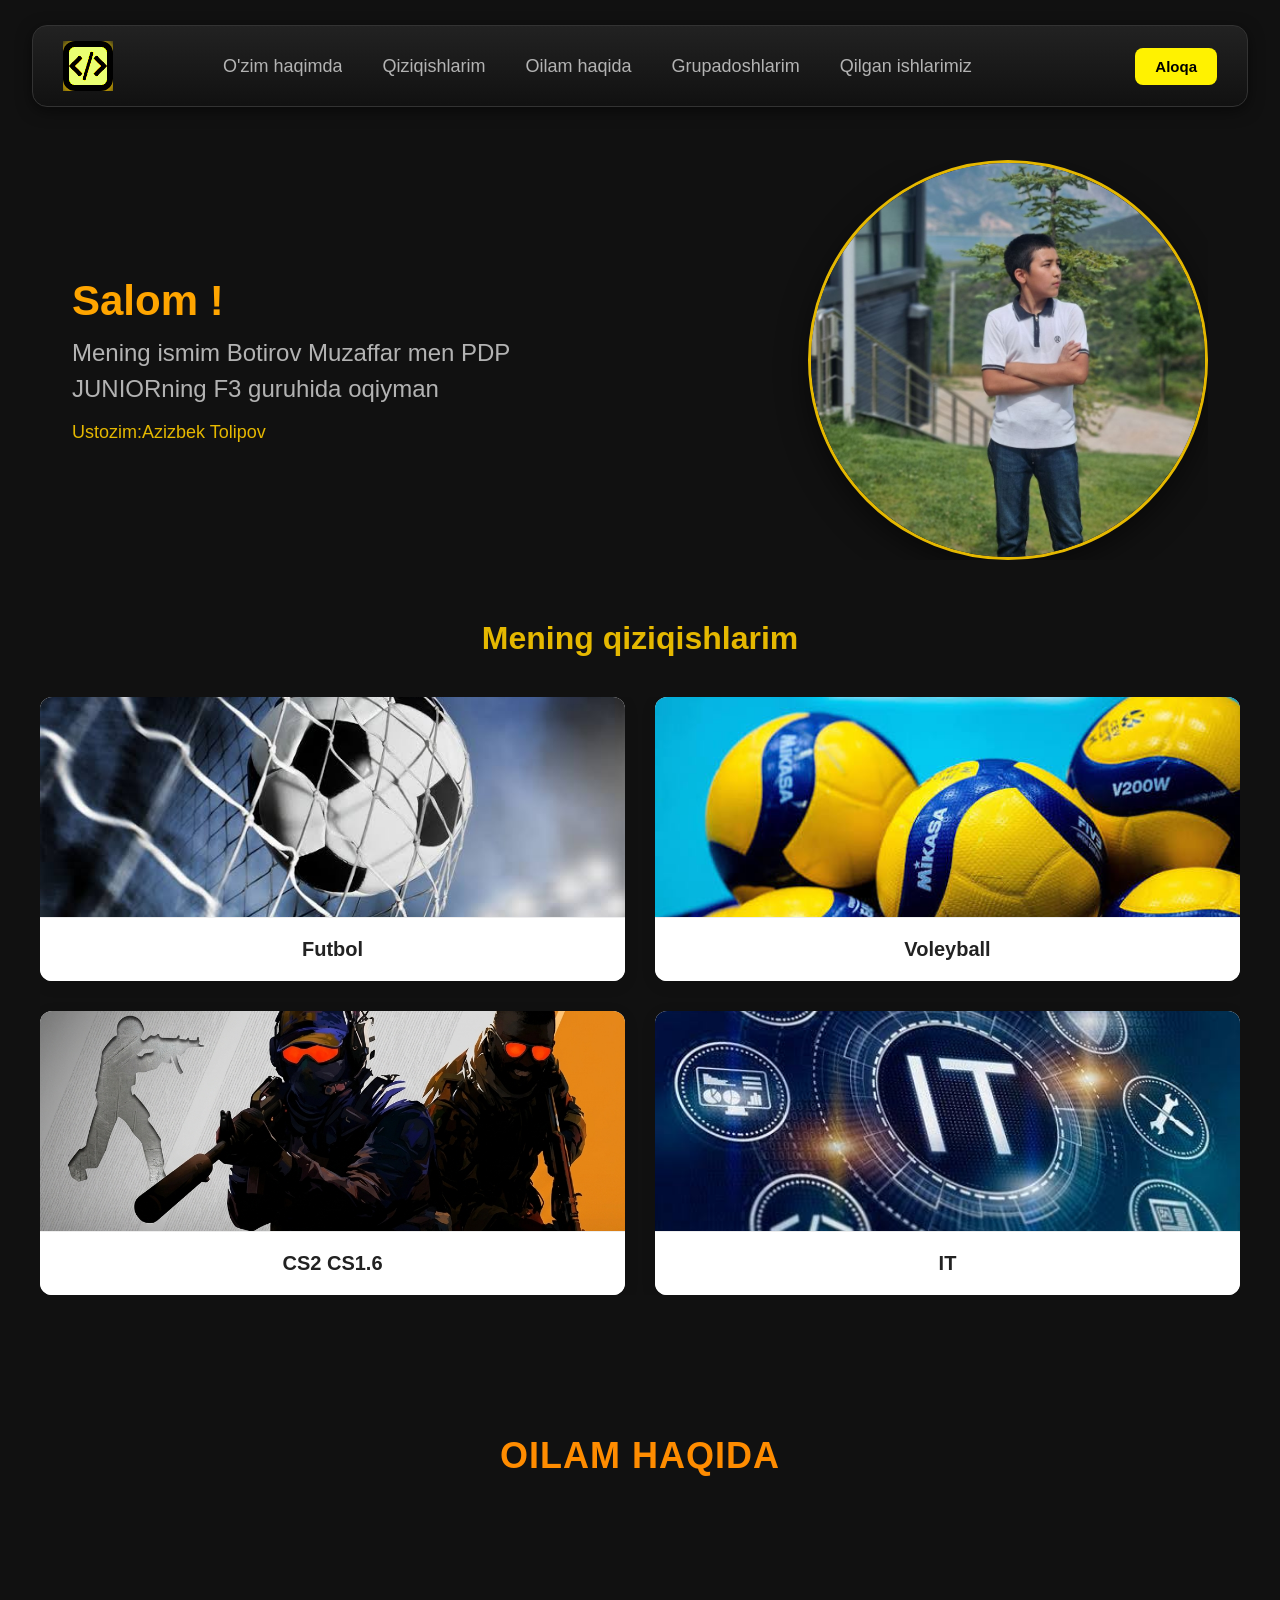
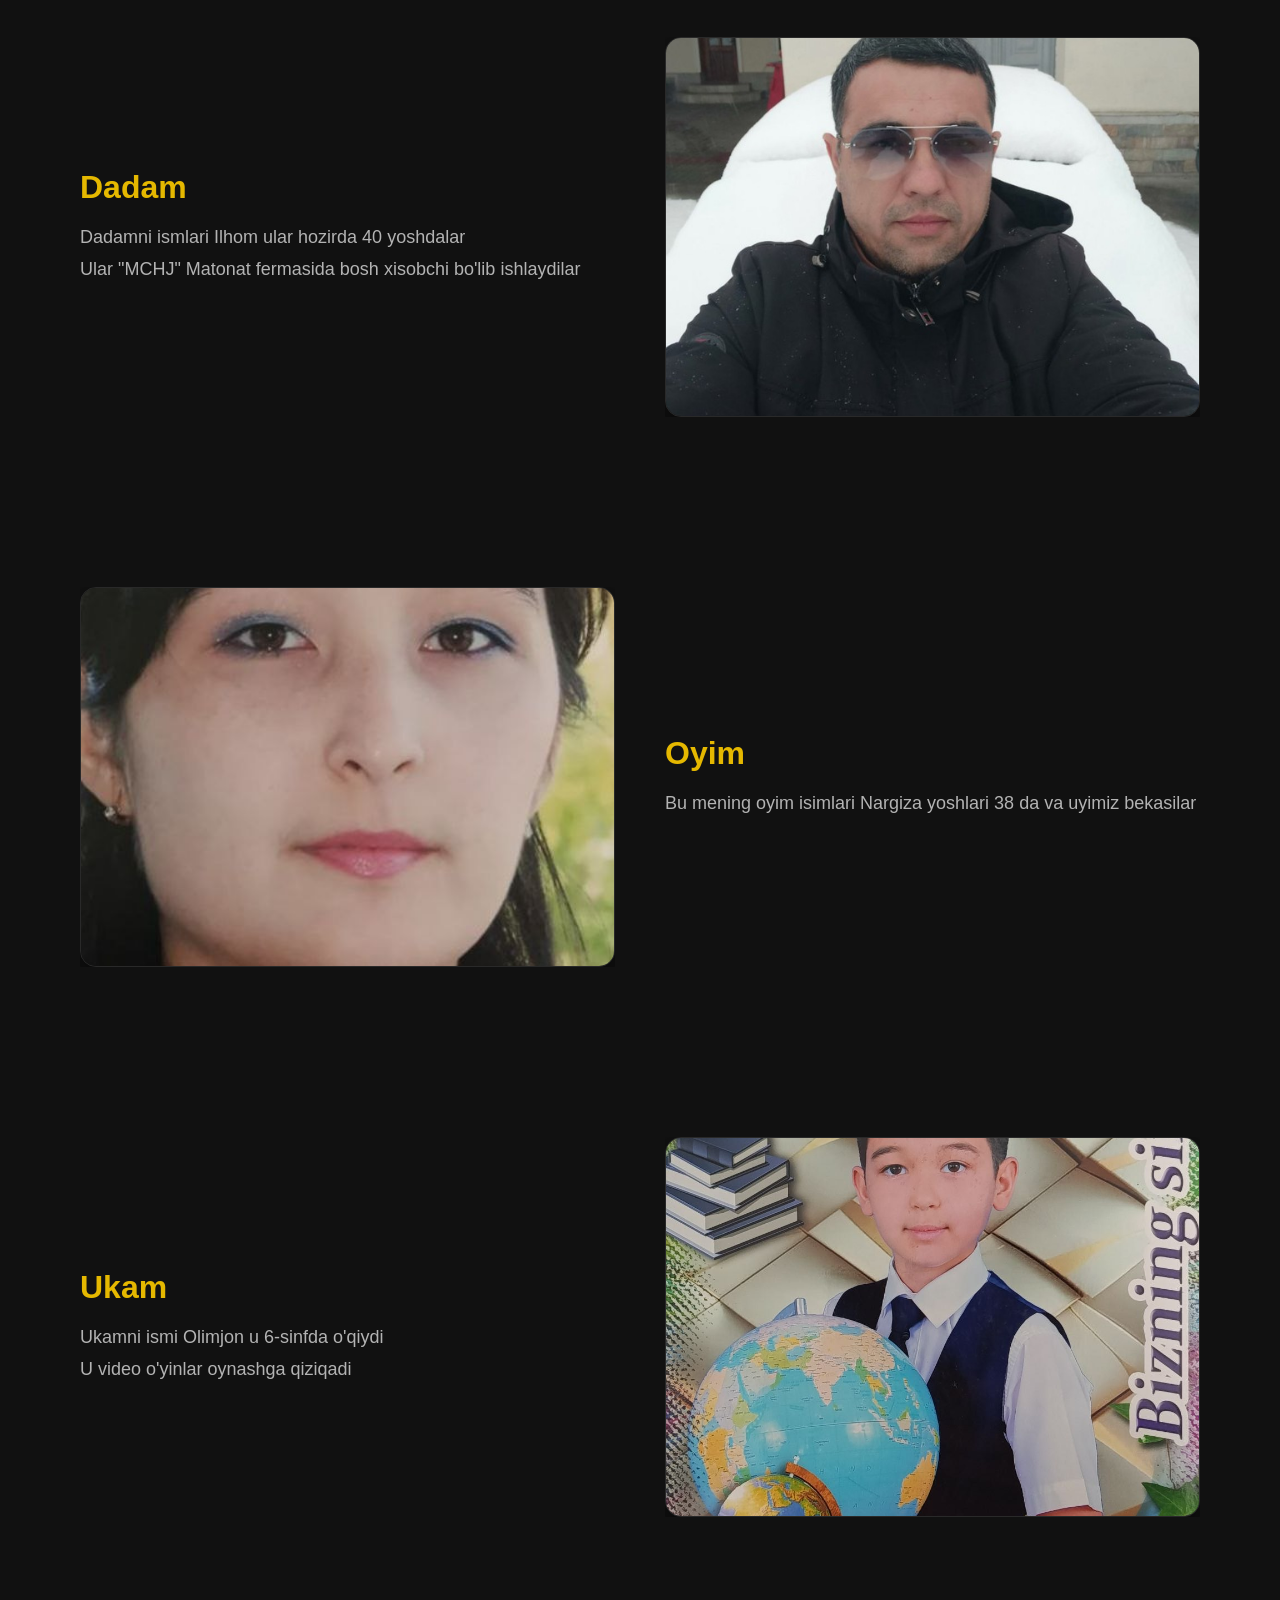
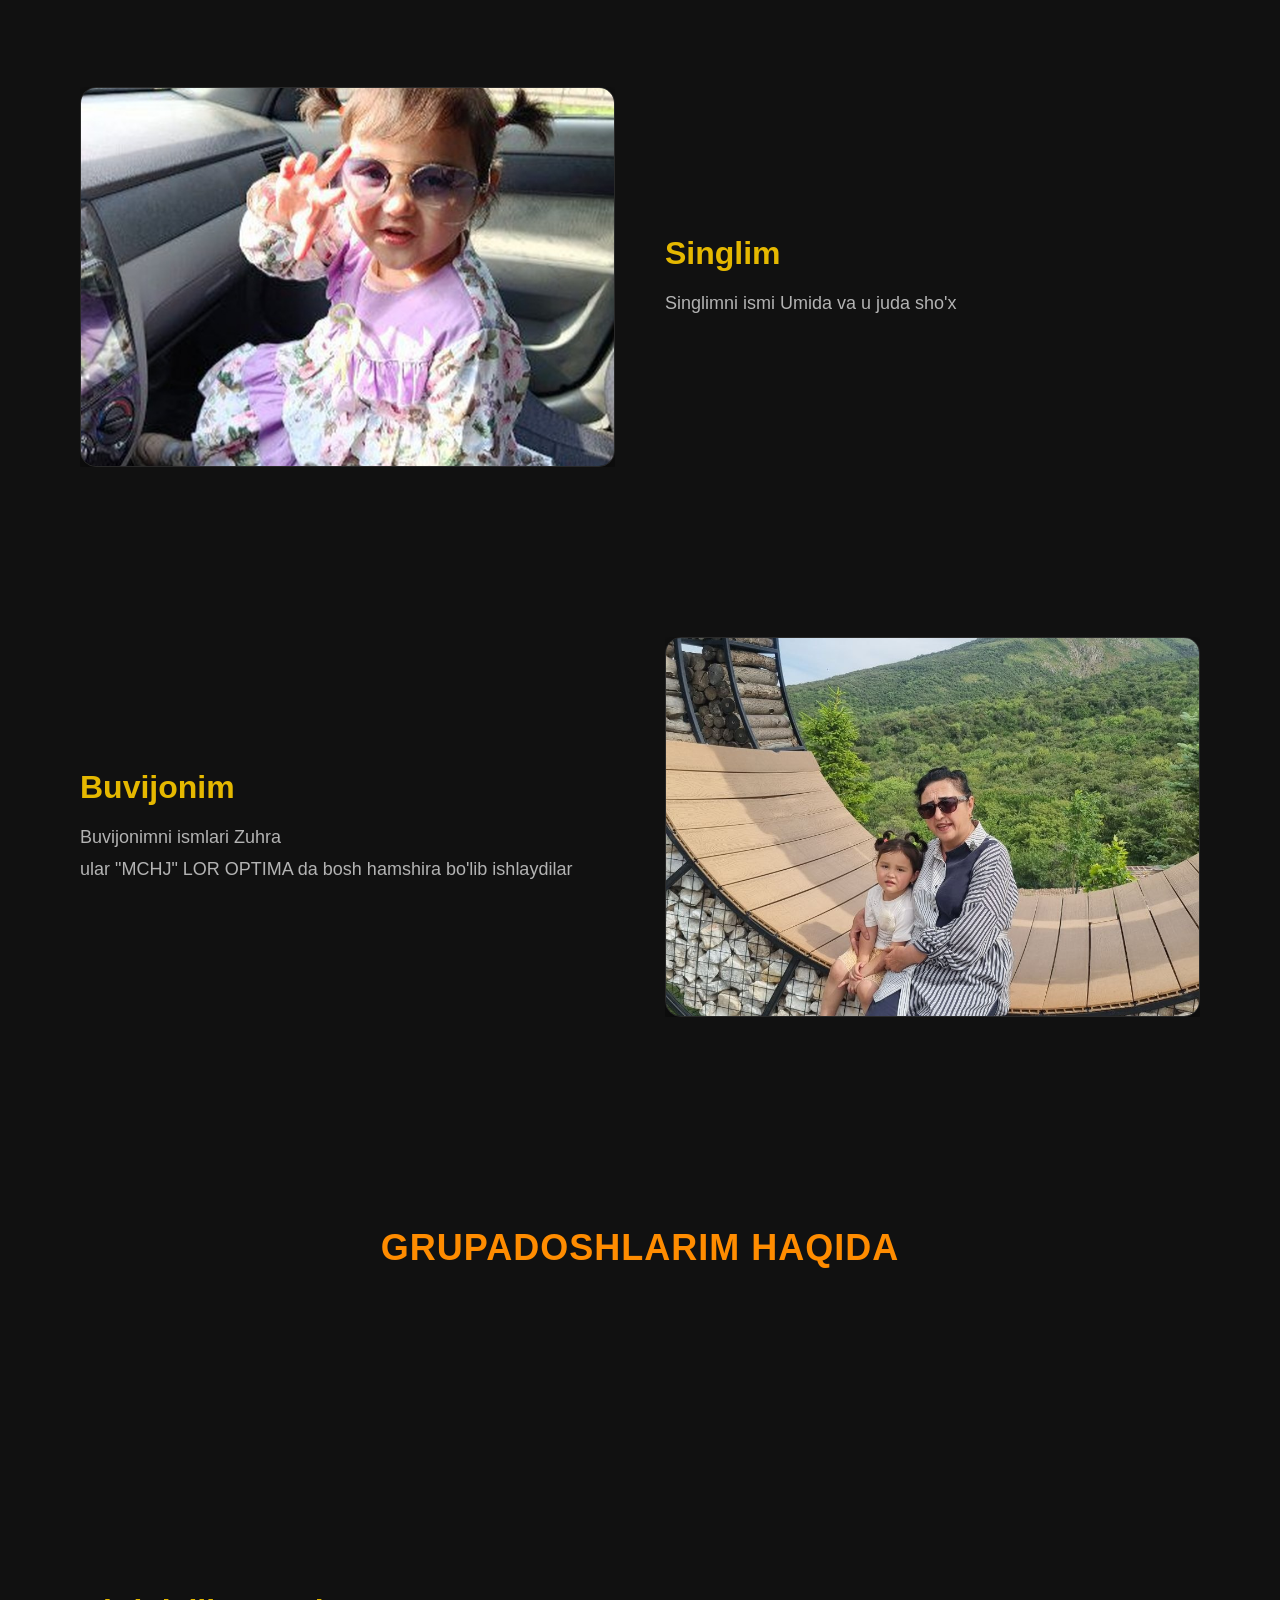
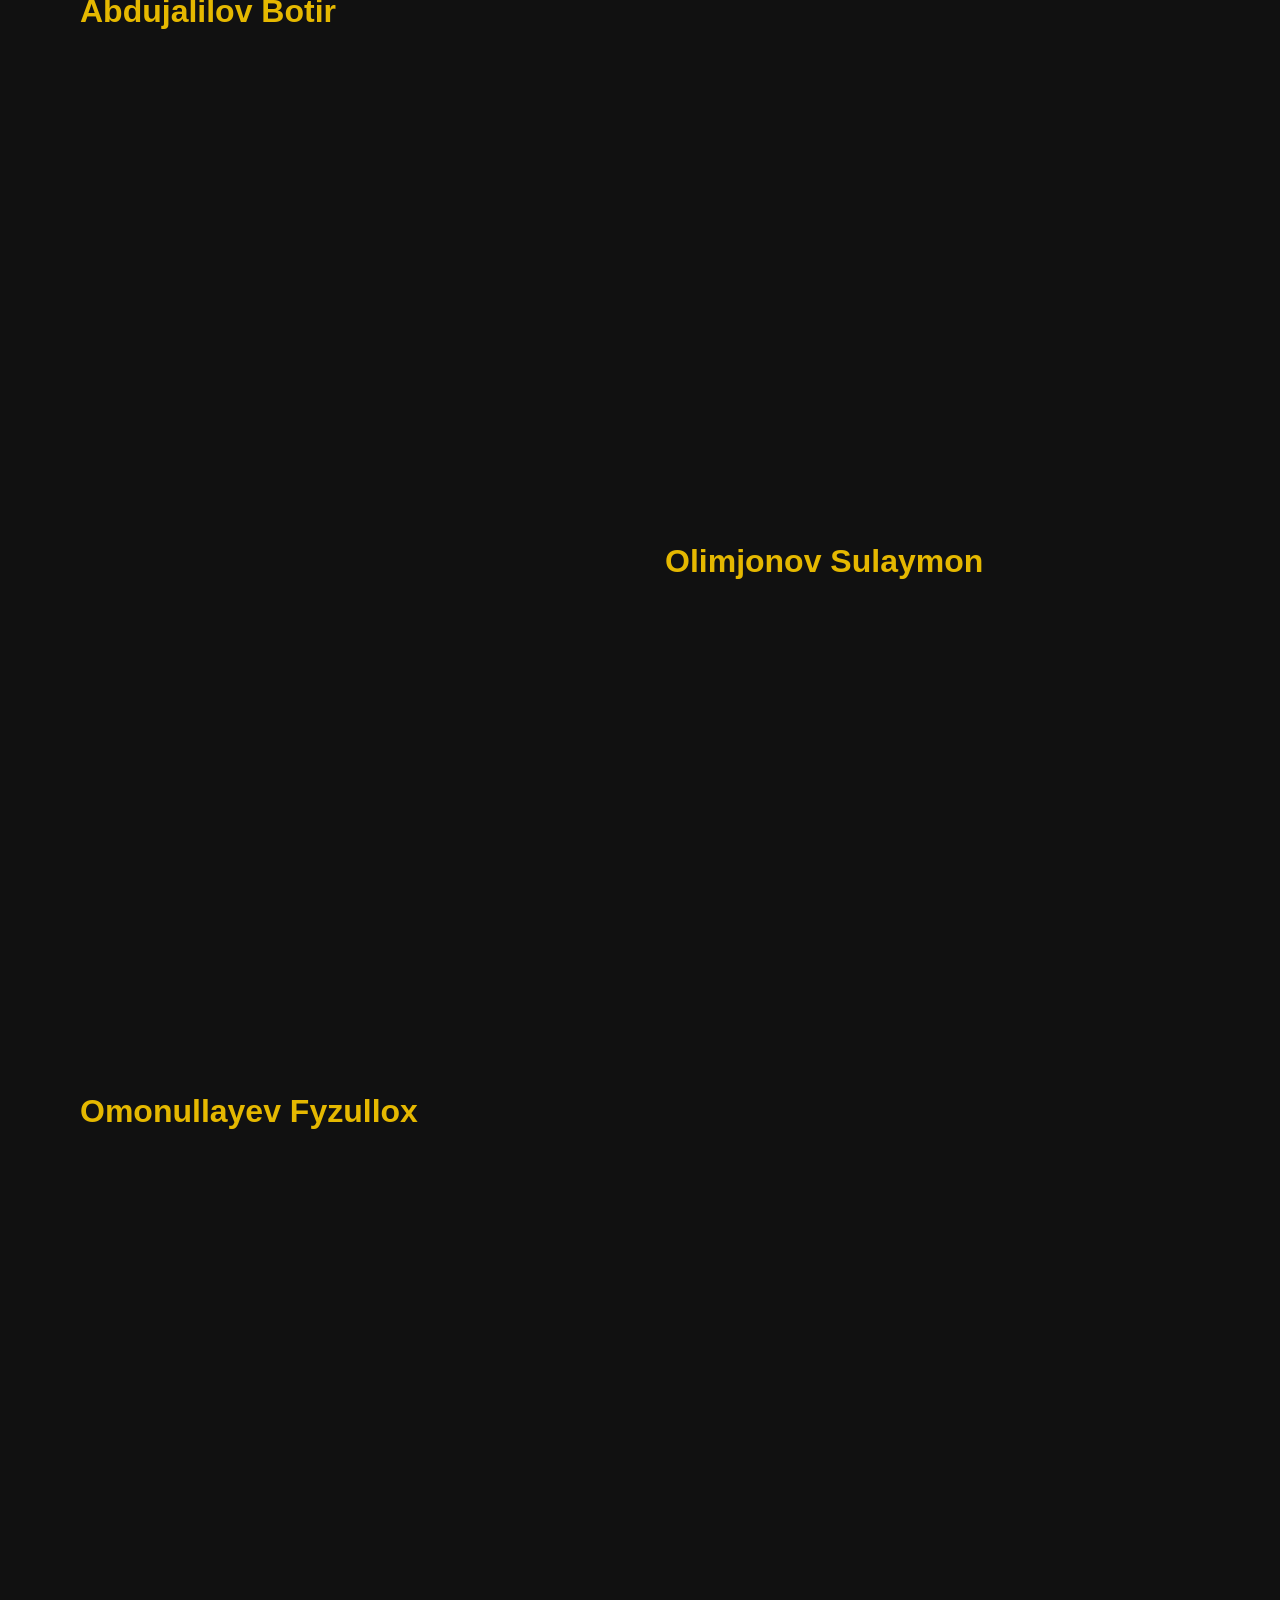
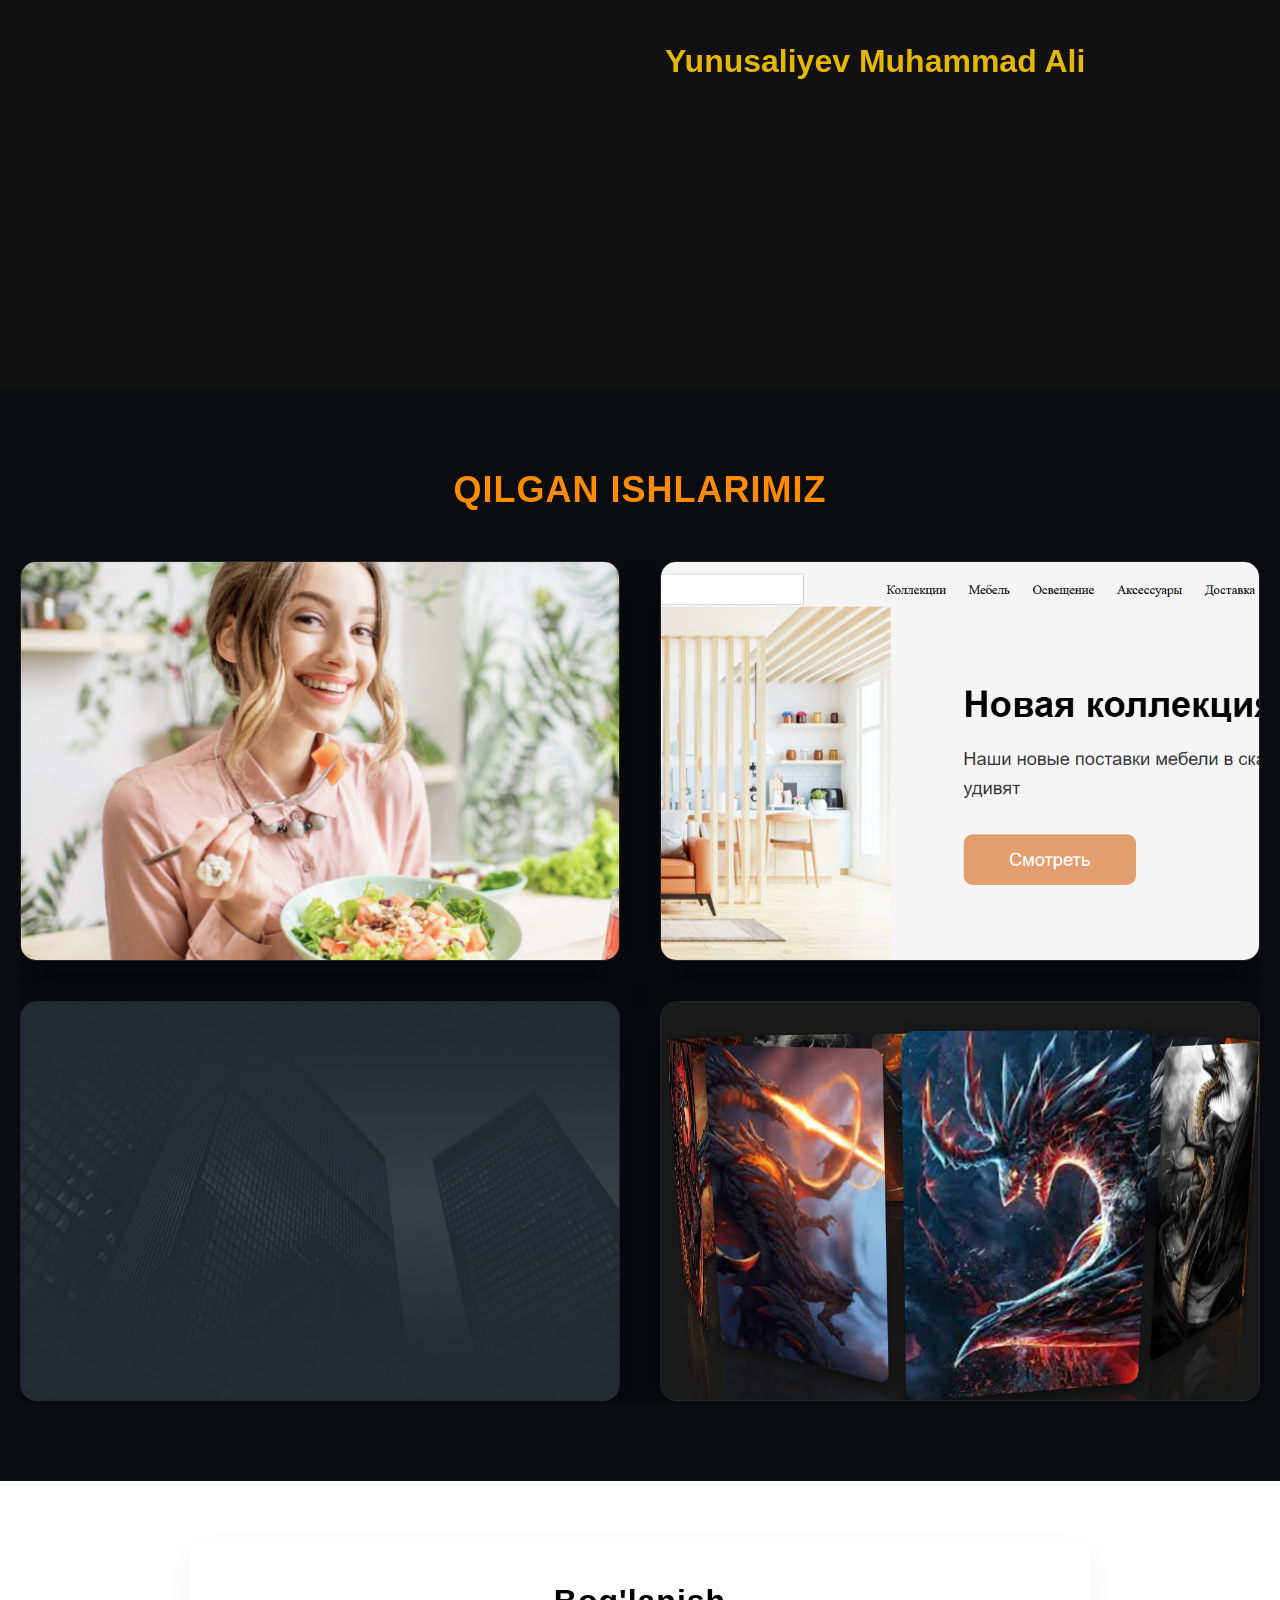
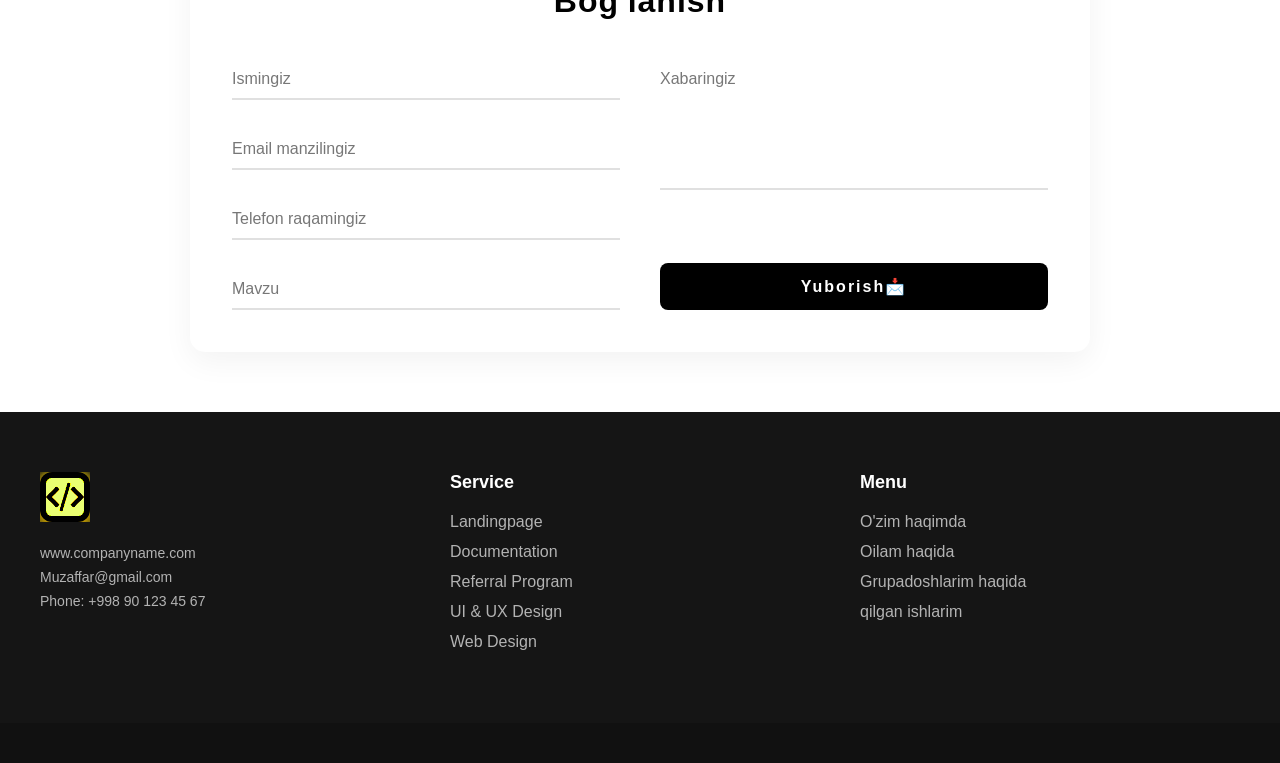
==== index.html @ 96392e53 "html" ====
<!doctype html>
<html lang="en">
  <head>
    <meta charset="UTF-8" />
    <meta name="viewport" content="width=device-width, initial-scale=1.0" />
    <title>Fortfolio</title>
    <link rel="stylesheet" href="./style.css" />
    <link href="https://unpkg.com/aos@2.3.1/dist/aos.css" rel="stylesheet" />
  </head>
  <meta name="viewport" content="width=device-width, initial-scale=1.0" />
  <body>
    <main>
      <!-- Menu qismi -->
      <header class="main-header">
        <nav class="navbar">
          <div class="nav-container">
            <a href="#" class="logo">
              <img src="./images/html.png" alt="Logo" />
            </a>
            <ul class="nav-links">
              <li><a href="#about">O'zim haqimda</a></li>
              <li><a href="#interests">Qiziqishlarim</a></li>
              <li><a href="#familiy">Oilam haqida</a></li>
              <li><a href="#friends">Grupadoshlarim</a></li>
              <li><a href="#projects">Qilgan ishlarimiz</a></li>
            </ul>
            <a href="#contact"><button class="nav-btn">Aloqa</button></a>
          </div>
        </nav>
      </header>
      <!-- Ozim haqimda -->
      <section id="about">
        <div class="about__container">
          <div class="about__left">
            <h1>Salom !</h1>
            <h2>
              Mening ismim Botirov Muzaffar men PDP JUNIORning F3 guruhida
              oqiyman
            </h2>
            <p>Ustozim:Azizbek Tolipov</p>
          </div>
          <div class="about__right" data-aos="fade-down">
            <img src="./images/Men.jpg" alt="" />
          </div>
        </div>
      </section>

      <!-- Qiziqishlar haqida -->
      <section id="interests">
        <h2>Mening qiziqishlarim</h2>
        <div class="interests-container">
          <div
            class="interest-item"
            data-aos="fade-right"
            data-aos="zoom-in-down"
          >
            <img src="./images/footbal.jpg" alt="Football" />
            <h3>Futbol</h3>
          </div>
          <div
            class="interest-item"
            data-aos="fade-right"
            data-aos="zoom-in-down"
          >
            <img src="./images/voleyball.jpg" alt="Voleyball" />
            <h3>Voleyball</h3>
          </div>
          <div
            class="interest-item"
            data-aos="fade-right"
            data-aos="zoom-in-down"
          >
            <img src="./images/duo.png" alt="Football" />
            <h3>CS2 CS1.6</h3>
          </div>
          <div
            class="interest-item"
            data-aos="fade-right"
            data-aos="zoom-in-down"
          >
            <img src="./images/IT.jpg" alt="Football" />
            <h3>IT</h3>
          </div>
        </div>
      </section>

      <!-- Oilam haqida -->
      <section id="familiy">
        <div class="family-container">
          <h2 class="family-title">Oilam haqida</h2>
          <div class="family-member">
            <div class="member-image" data-aos="fade-left">
              <img src="./images/adam.jpg" alt="Otam" />
            </div>
            <div class="member-info">
              <h3>Dadam</h3>
              <p>
                Dadamni ismlari Ilhom ular hozirda 40 yoshdalar <br />
                Ular "MCHJ" Matonat fermasida bosh xisobchi bo'lib ishlaydilar
              </p>
            </div>
          </div>

          <div class="family-member">
            <div class="member-image" data-aos="fade-right">
              <img src="./images/onam 2.jpg" alt="Onam" />
            </div>
            <div class="member-info">
              <h3>Oyim</h3>
              <p>
                Bu mening oyim isimlari Nargiza yoshlari 38 da va uyimiz
                bekasilar
              </p>
            </div>
          </div>

          <div class="family-member" data-aos="fade-left">
            <div class="member-image">
              <img src="./images/olimjon.jpg" alt="Akam" />
            </div>
            <div class="member-info">
              <h3>Ukam</h3>
              <p>
                Ukamni ismi Olimjon u 6-sinfda o'qiydi <br />
                U video o'yinlar oynashga qiziqadi
              </p>
            </div>
          </div>

          <div class="family-member">
            <div class="member-image" data-aos="fade-left">
              <img src="./images/singlim.jpg" alt="Singlim" />
            </div>
            <div class="member-info">
              <h3>Singlim</h3>
              <p>Singlimni ismi Umida va u juda sho'x</p>
            </div>
          </div>
          <div class="family-member">
            <div class="member-image" data-aos="fade-left">
              <img src="./images/Buvijonim.jpg" alt="Buvijonim" />
            </div>
            <div class="member-info">
              <h3>Buvijonim</h3>
              <p>
                Buvijonimni ismlari Zuhra <br />
                ular "MCHJ" LOR OPTIMA da bosh hamshira bo'lib ishlaydilar
              </p>
            </div>
          </div>
        </div>
      </section>
      <!-- Grupadoshlarim -->
      <section id="friends">
        <div class="grupadoshlarim-container">
          <h2 class="grupadoshlarim-title">Grupadoshlarim haqida</h2>
          <div class="grupadoshlarim-member">
            <div class="member-image" data-aos="flip-left">
              <img src="./images/botir 2.jpg" alt="" />
            </div>
            <div class="member-info">
              <h3>Abdujalilov Botir</h3>
            </div>
          </div>

          <div class="grupadoshlarim-member">
            <div class="member-image" data-aos="flip-right">
              <img src="./images/Sulaymon.jpg" alt="" />
            </div>
            <div class="member-info">
              <h3>Olimjonov Sulaymon</h3>
            </div>
          </div>

          <div class="grupadoshlarim-member">
            <div class="member-image" data-aos="flip-left">
              <img src="./images/Grupadoshim.jpg" alt="" />
            </div>
            <div class="member-info">
              <h3>Omonullayev Fyzullox</h3>
            </div>
          </div>

          <div class="grupadoshlarim-member">
            <div class="member-image" data-aos="flip-right">
              <img src="./images/Muhammad Ali.jpg" alt="Singlim" />
            </div>
            <div class="member-info">
              <h3>Yunusaliyev Muhammad Ali</h3>
            </div>
          </div>
        </div>
      </section>

      <!-- Projects -->
      <section id="projects">
        <div class="projects-container">
          <h2 class="projects-title">Qilgan ishlarimiz</h2>

          <div class="projects-grid">
            <a
              href="./food.html"
              target="_blank"
              class="project-item"
              data-aos="zoom-in-down"
            >
              <img src="./images/figma.png" alt="Healty food" />
              <div class="project-overlay">
                <h3>Healthy food</h3>
              </div>
            </a>

            <a
              href="./mebel.html"
              target="_blank"
              class="project-item"
              data-aos="zoom-in-down"
            >
              <img src="./images/image.png" alt="Soft mebel" />
              <div class="project-overlay">
                <h3>Soft mebel</h3>
              </div>
            </a>

            <a
              href="./city.html"
              target="_blank"
              class="project-item"
              data-aos="zoom-in-down"
            >
              <img src="./images/orqa fon.png" alt="City" />
              <div class="project-overlay">
                <h3>City</h3>
              </div>
            </a>

            <a
              href="./dragon.html"
              target="_blank"
              class="project-item"
              data-aos="zoom-in-down"
            >
              <img src="./images/dragon.png" alt="Dragon slaydi" />
              <div class="project-overlay">
                <h3>Dragon slayd</h3>
              </div>
            </a>
          </div>
        </div>
      </section>

      <!-- contact -->
      <section class="minimal-contact-section" id="contact">
        <div class="minimal-contact-container">
          <h2 class="form-title">Bog'lanish</h2>

          <form class="minimal-form">
            <div class="form-left">
              <div class="minimal-input-group">
                <input type="text" id="name" required placeholder=" " />
                <label for="name">Ismingiz</label>
              </div>

              <div class="minimal-input-group">
                <input type="email" id="email" required placeholder=" " />
                <label for="email">Email manzilingiz</label>
              </div>

              <div class="minimal-input-group">
                <input type="tel" id="phone" required placeholder=" " />
                <label for="phone">Telefon raqamingiz</label>
              </div>

              <div class="minimal-input-group">
                <input type="text" id="subject" required placeholder=" " />
                <label for="subject">Mavzu</label>
              </div>
            </div>

            <div class="form-right">
              <div class="minimal-input-group textarea-group">
                <textarea
                  id="message"
                  required
                  placeholder=" "
                  rows="6"
                ></textarea>
                <label for="message">Xabaringiz</label>
              </div>

              <button type="submit" class="minimal-send-btn">Yuborish📩</button>
            </div>
          </form>
        </div>
      </section>

      <footer class="site-footer">
        <div class="footer-container">
          <div class="footer-column brand-column">
            <div class="logo-placeholder">
              <img src="./images/html.png" alt="Logo" />
            </div>
            <div class="footer-contacts">
              <p class="footer-info">www.companyname.com</p>
              <p class="footer-info">Muzaffar@gmail.com</p>
              <p class="footer-info">Phone: +998 90 123 45 67</p>
            </div>
          </div>

          <div class="footer-column">
            <h3>Service</h3>
            <ul>
              <li><a href="#">Landingpage</a></li>
              <li><a href="#">Documentation</a></li>
              <li><a href="#">Referral Program</a></li>
              <li><a href="#">UI & UX Design</a></li>
              <li><a href="#">Web Design</a></li>
            </ul>
          </div>

          <!-- 3-Ustun: Menu -->
          <div class="footer-column">
            <h3>Menu</h3>
            <ul>
              <li><a href="#">O'zim haqimda</a></li>
              <li><a href="#">Oilam haqida</a></li>
              <li><a href="#">Grupadoshlarim haqida</a></li>
              <li><a href="#">qilgan ishlarim</a></li>
            </ul>
          </div>
        </div>
      </footer>
    </main>
    <script src="https://unpkg.com/aos@2.3.1/dist/aos.js"></script>
    <script>
      AOS.init();
    </script>
  </body>
</html>
---- style.css ----
* {
  margin: 0;
  padding: 0;
  box-sizing: border-box;
  scroll-behavior: smooth;
  overflow-x: hidden;
}

body {
  background-color: #0b0c10;
  margin: 0;
  padding: 40px 0;
}

.navbar {
  position: fixed;
  top: 25px;
  left: 50%;
  transform: translateX(-50%);
  width: 95%;
  max-width: 1400px;
  background: rgba(15, 15, 15, 0.75);
  backdrop-filter: blur(20px);
  -webkit-backdrop-filter: blur(20px);
  border: 1px solid rgba(255, 255, 255, 0.08);
  border-radius: 16px;
  padding: 12px 40px;
  box-shadow: 0 20px 50px rgba(0, 0, 0, 0.7);
  z-index: 9999;
  box-sizing: border-box;
}

.main-header {
  width: 100%;
  padding: 20px;
  box-sizing: border-box;
}

.navbar {
  background: linear-gradient(180deg, #222222 0%, #111111 100%);
  border-radius: 15px;
  padding: 15px 30px;
  border: 1px solid #333;
  box-shadow: 0 4px 15px rgba(0, 0, 0, 0.5);
}

.nav-container {
  display: flex;
  align-items: center;
  gap: 30px;
}

.logo img {
  height: 50px;
  display: block;
  border-radius: 10px;
  box-shadow:
    0 0 15px #fff200,
    0 0 25px #fff200;
}

.nav-links {
  display: flex;
  list-style: none;
  gap: 25px;
  margin: 0;
  padding: 0;
}

.nav-links a {
  color: #cccccc;
  text-decoration: none;
  font-size: 16px;
  font-weight: 500;
  transition: color 0.3s ease;
}

.nav-links a:hover {
  color: #fff200;
}

.nav-btn {
  background-color: #fff200;
  color: #000;
  border: none;
  padding: 10px 20px;
  font-size: 15px;
  font-weight: bold;
  border-radius: 8px;
  cursor: pointer;
  transition: all 0.3s ease;
}

.nav-btn:hover {
  background-color: #fff;
  box-shadow: 0 0 10px #fff;
}

.nav-container {
  display: flex;
  justify-content: space-between;
  align-items: center;
}

.logo {
  display: flex;
  align-items: center;
  text-decoration: none;
}

.logo img {
  width: 50px;
  height: 50px;
  object-fit: contain;
  box-sizing: border-box;
  background-color: #000000;
  border-radius: 12px;
  padding: 6px;
  filter: brightness(1.2) sepia(1) hue-rotate(15deg) saturate(10)
    drop-shadow(0 0 4px rgba(255, 230, 0, 0.8));
  box-shadow:
    0 8px 16px rgba(0, 119, 255, 0.75),
    0 0 8px rgba(0, 119, 255, 0.4);
}

.nav-links {
  list-style: none;
  display: flex;
  gap: 40px;
  margin: 0;
  padding: 0;
  margin-right: auto;
  margin-left: 80px;
}

.nav-links a {
  color: #b3b3b3;
  text-decoration: none;
  font-size: 18px;
  font-weight: 500;
  transition: all 0.3s ease;
}

.nav-links a:hover {
  color: #e5b800;
  text-shadow: 0 0 15px rgba(229, 184, 0, 0.6);
}

.about__container {
  display: flex;
  justify-content: space-between;
  align-items: center;
  width: 95%;
  max-width: 1400px;
  margin: 80px auto 0 auto;
  gap: 40px;
  box-sizing: border-box;
  padding: 0 40px;
}

.about__left {
  flex: 1;
  color: #ffffff;
}

.about__left h1 {
  font-size: 42px;
  margin-bottom: 10px;
  color: orange;
}

.about__left h2 {
  font-size: 24px;
  font-weight: 400;
  color: #b3b3b3;
  line-height: 1.5;
  margin-bottom: 15px;
}

.about__left p {
  font-size: 18px;
  color: #e5b800;
  font-weight: 500;
}

.about__right {
  flex: 1;
  display: flex;
  justify-content: flex-end;
}

.about__right img {
  width: 400px;
  height: 400px;
  object-fit: cover;
  border-radius: 50%;
  border: 3px solid #e5b800;
  box-shadow: 0 10px 30px rgba(0, 0, 0, 0.5);
}

#interests {
  padding: 60px 20px;
  text-align: center;
}

#interests h2 {
  margin-bottom: 40px;
  font-size: 2rem;
  color: #e5b800;
}

.interests-container {
  display: grid;
  grid-template-columns: 1fr 1fr;
  gap: 30px;
  max-width: 1200px;
  margin: 0 auto;
}

.interest-item {
  background-color: #fff;
  border-radius: 12px;
  overflow: hidden;
  box-shadow: 0 4px 15px rgba(0, 0, 0, 0.1);
  transition:
    transform 0.3s ease,
    box-shadow 0.3s ease;
  display: flex;
  flex-direction: column;
}

.interest-item:hover {
  transform: translateY(-5px);
  box-shadow: 0 8px 25px rgba(0, 0, 0, 0.15);
}

.interest-item img {
  width: 100%;
  height: 220px;
  object-fit: cover;
  display: block;
}

.interest-item h3 {
  margin: 0;
  padding: 20px;
  font-size: 1.25rem;
  color: #222;
  background-color: #ffffff;
  text-align: center;
  border-top: 1px solid #eee;
}

#familiy,
#friends {
  width: 100%;
  padding: 80px 20px;
  box-sizing: border-box;
}
.member-info {
  flex: 1;
  text-align: left;
}

.family-container,
.grupadoshlarim-container {
  width: 100%;
  max-width: 1500px;
  margin: 0 auto;
  padding: 0 20px;
  display: flex;
  flex-direction: column;
  gap: 100px;
  box-sizing: border-box;
}

.family-title,
.grupadoshlarim-title {
  text-align: center;
  font-size: 36px;
  color: #ff8c00;
  margin-bottom: 40px;
  font-weight: 700;
  text-transform: uppercase;
  letter-spacing: 1px;
}

.family-member,
.grupadoshlarim-member {
  display: flex;
  align-items: center;
  justify-content: space-between;
  width: 100%;
  max-width: 1160px;
  margin: 0 auto 30px auto;
  box-sizing: border-box;
  padding: 20px;
  gap: 50px;
  overflow: hidden;
}
.family-member > *,
.grupadoshlarim-member > * {
  flex: 1;
}

.family-member:nth-child(even),
.grupadoshlarim-member:nth-child(even) {
  flex-direction: row-reverse;
}

.member-image {
  width: 50%;
  display: flex;
}

.family-member:nth-child(odd) .member-image,
.grupadoshlarim-member:nth-child(odd) .member-image {
  justify-content: flex-end;
}

.family-member:nth-child(even) .member-image,
.grupadoshlarim-member:nth-child(even) .member-image {
  justify-content: flex-start;
}

.member-image img {
  width: 100%;
  max-width: 550px;
  height: 380px;
  object-fit: cover;
  border-radius: 16px;
  border: 1px solid rgba(255, 255, 255, 0.1);
  box-shadow: 0 15px 35px rgba(0, 0, 0, 0.6);
}

.member-image img:hover {
  transform: translateY(-5px);
}

.member-info {
  width: 50%;
  color: #ffffff;
}

.member-info h3 {
  font-size: 32px;
  margin-top: 0;
  margin-bottom: 15px;
  color: #e5b800;
}

.member-info p {
  font-size: 18px;
  color: #b3b3b3;
  line-height: 1.8;
  margin: 0;
}

.minimal-contact-section {
  background-color: #ffffff;
  padding: 60px 20px;
  display: flex;
  justify-content: center;
  align-items: center;
}

.minimal-contact-container {
  background-color: #ffffff;
  border: 2px solid #ffffff;
  box-shadow: 0 10px 30px rgba(0, 0, 0, 0.05);
  max-width: 900px;
  width: 100%;
  padding: 40px;
  border-radius: 15px;
}

.form-title {
  color: #000000;
  font-size: 2rem;
  text-align: center;
  margin-bottom: 40px;
  font-weight: 600;
  letter-spacing: 1px;
}

.minimal-form {
  display: grid;
  grid-template-columns: 1fr 1fr;
  gap: 40px;
}

.form-left,
.form-right {
  display: flex;
  flex-direction: column;
  gap: 30px;
}

.form-right {
  justify-content: space-between;
}

.minimal-input-group {
  position: relative;
  width: 100%;
}

.minimal-input-group input,
.minimal-input-group textarea {
  width: 100%;
  padding: 10px 0;
  background: transparent;
  border: none;
  border-bottom: 2px solid #e0e0e0;
  font-size: 1rem;
  color: #000000;
  outline: none;
}

.minimal-input-group textarea {
  resize: none;
}

.minimal-input-group label {
  position: absolute;
  left: 0;
  top: 10px;
  color: #777777;
  font-size: 1rem;
  pointer-events: none;
}

.minimal-input-group input:focus ~ label,
.minimal-input-group input:not(:placeholder-shown) ~ label,
.minimal-input-group textarea:focus ~ label,
.minimal-input-group textarea:not(:placeholder-shown) ~ label {
  top: -15px;
  font-size: 0.85rem;
  color: #000000;
  font-weight: 600;
}

.minimal-input-group input:focus,
.minimal-input-group textarea:focus {
  border-bottom: 2px solid #000000;
}

.minimal-send-btn {
  background-color: #000000;
  color: #ffffff;
  border: none;
  padding: 14px;
  font-size: 1rem;
  font-weight: 600;
  letter-spacing: 2px;
  border-radius: 8px;
  cursor: pointer;
  margin-top: 20px;
}

.minimal-send-btn:hover {
  background-color: #222222;
  transform: translateY(-2px);
}

.minimal-send-btn:active {
  transform: translateY(0);
}

@media (max-width: 768px) {
  .minimal-form {
    grid-template-columns: 1fr;
    gap: 30px;
  }

  .minimal-contact-container {
    padding: 25px;
  }

  .form-right {
    gap: 30px;
  }
}

#projects {
  padding: 80px 0;
  background-color: #0b0c10;
}

.projects-container {
  width: 100%;
  max-width: 1500px;
  margin: 0 auto;
  padding: 0 20px;
  box-sizing: border-box;
}

.projects-title {
  text-align: center;
  font-size: 36px;
  color: #ff8c00;
  margin-bottom: 50px;
  font-weight: 700;
  text-transform: uppercase;
  letter-spacing: 1px;
}

.projects-grid {
  display: grid;
  grid-template-columns: repeat(2, 1fr);
  gap: 40px;
  width: 100%;
}

.project-item {
  position: relative;
  display: block;
  width: 100%;
  height: 400px;
  border-radius: 16px;
  overflow: hidden;
  border: 1px solid rgba(255, 255, 255, 0.1);
  box-shadow: 0 15px 35px rgba(0, 0, 0, 0.5);
  transition: all 0.4s ease;
}

.project-item img {
  width: 100%;
  height: 100%;
  object-fit: cover;
  transition: transform 0.5s ease;
}

.project-overlay {
  position: absolute;
  top: 0;
  left: 0;
  width: 100%;
  height: 100%;
  background: linear-gradient(
    to top,
    rgba(11, 12, 16, 0.9),
    rgba(11, 12, 16, 0.2)
  );
  display: flex;
  flex-direction: column;
  justify-content: flex-end;
  padding: 30px;
  box-sizing: border-box;
  opacity: 0;
  transition: opacity 0.4s ease;
}

.project-overlay h3 {
  color: #e5b800;
  font-size: 26px;
  margin: 0 0 10px 0;
}

.project-overlay p {
  color: #b3b3b3;
  font-size: 16px;
  margin: 0;
}

.project-item:hover {
  transform: translateY(-5px);
  box-shadow: 0 20px 40px rgba(229, 184, 0, 0.2);
}

.project-item:hover img {
  transform: scale(1.08);
}

.project-item:hover .project-overlay {
  opacity: 1;
}

@media (max-width: 768px) {
  .projects-grid {
    grid-template-columns: 1fr;
  }
  .project-item {
    height: 300px;
  }
}

body {
  font-family: Arial, sans-serif;
  background-color: #111; /* Orqa fon kontrast berishi uchun */
}

.site-footer {
  background-color: #151515; /* Sokinroq to'q rang */
  color: #b3b3b3;
  padding: 60px 20px;
}

.footer-container {
  max-width: 1200px;
  margin: 0 auto;
  display: flex;
  flex-wrap: wrap;
  justify-content: space-between;
  gap: 30px;
}

.footer-column {
  flex: 1;
  min-width: 200px;
}

/* Sarlavhalar uchun rang */
.footer-column h3 {
  color: #fff;
  margin-top: 0;
  margin-bottom: 20px;
  font-size: 18px;
}

.footer-column ul {
  list-style: none;
  padding: 0;
  margin: 0;
}

.footer-column ul li {
  margin-bottom: 12px;
}

.footer-column ul li a {
  color: #b3b3b3;
  text-decoration: none;
  transition: color 0.3s;
}

.footer-column ul li a:hover {
  color: #fff;
}

.brand-column {
  display: flex;
  flex-direction: column;
  align-items: flex-start;
}

.footer-contacts {
  margin-top: 15px;
}

.footer-info {
  margin: 8px 0;
  font-size: 14px;
  color: #b3b3b3;
}

.logo-placeholder {
  width: 50px;
  height: 50px;
  display: flex;
  justify-content: center;
  align-items: center;
  box-sizing: border-box;
}

.logo-placeholder img {
  width: 100%;
  height: 100%;
  object-fit: contain;
  box-sizing: border-box;
  background-color: #000000;
  border-radius: 12px;
  padding: 6px;
  filter: brightness(1.2) sepia(1) hue-rotate(15deg) saturate(10)
    drop-shadow(0 0 4px rgba(255, 230, 0, 0.8));
  box-shadow:
    0 8px 16px rgba(0, 119, 255, 0.75),
    0 0 8px rgba(0, 119, 255, 0.4);
}
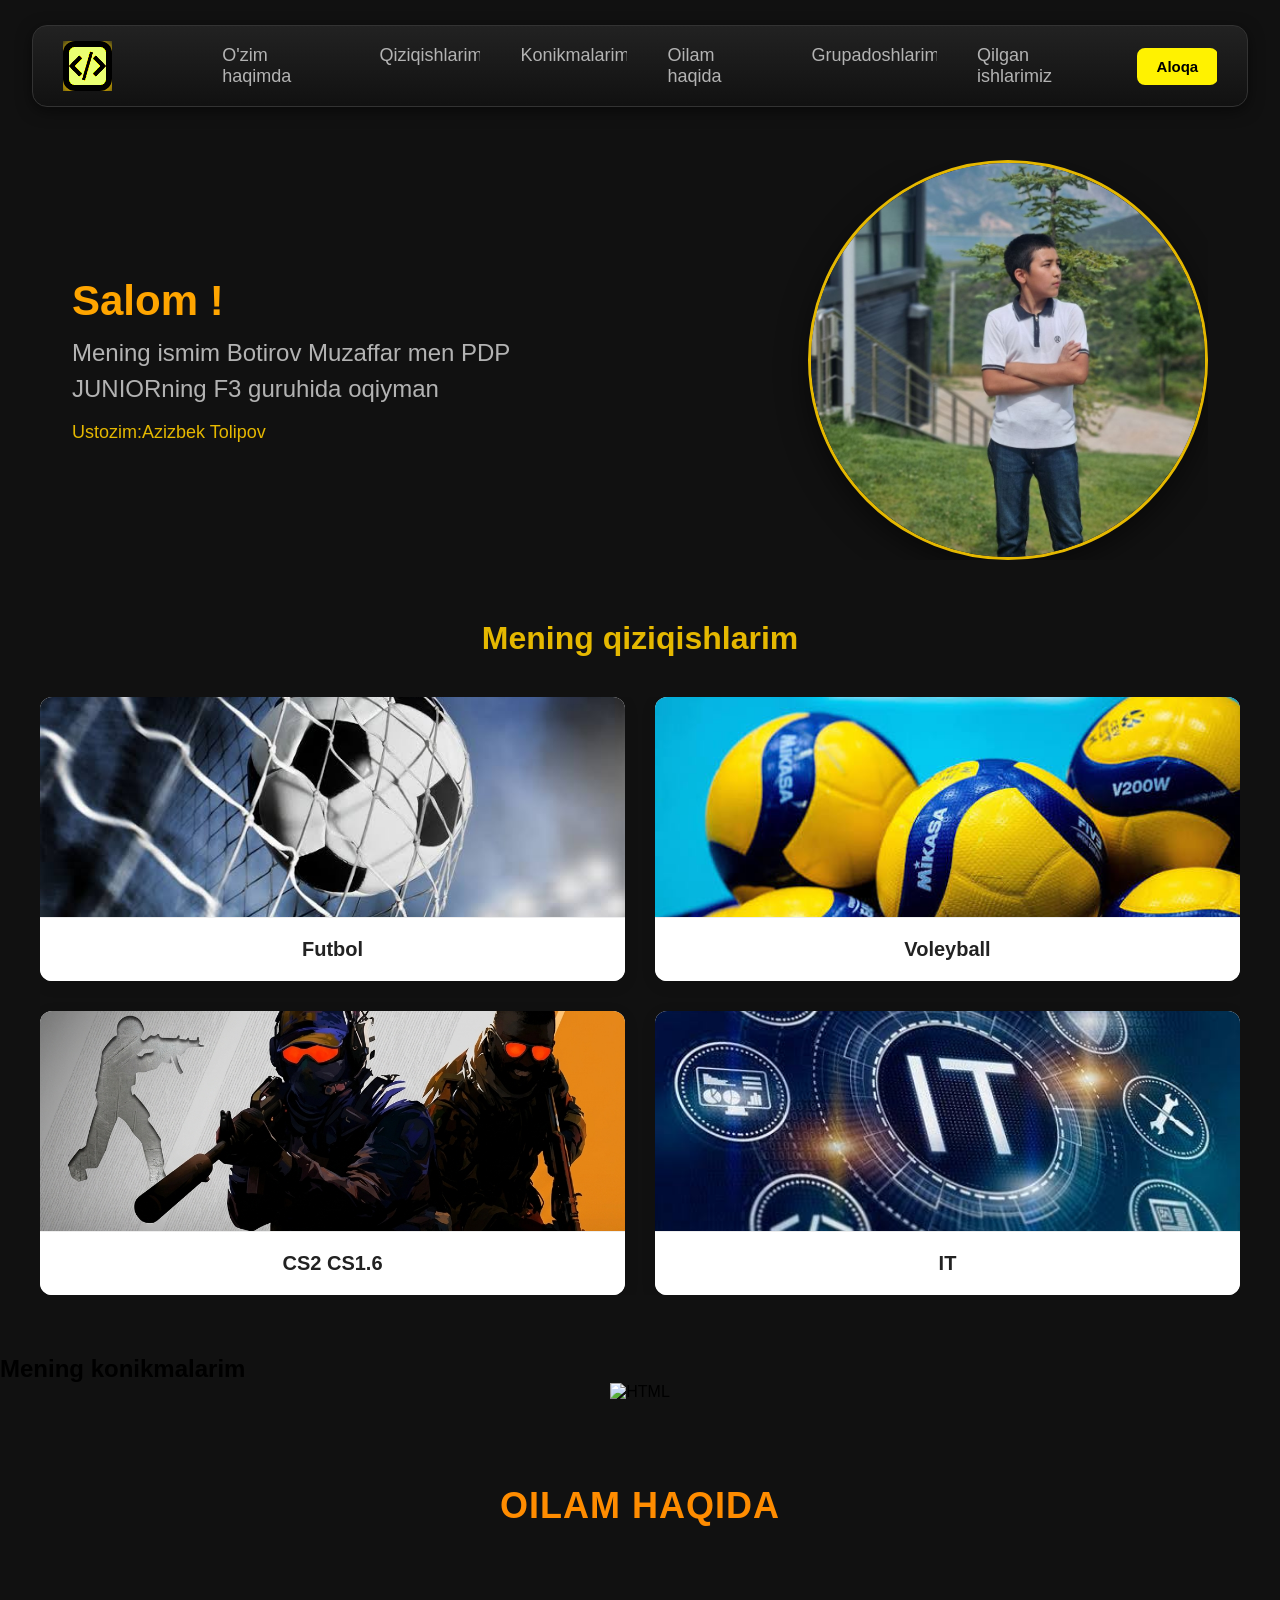
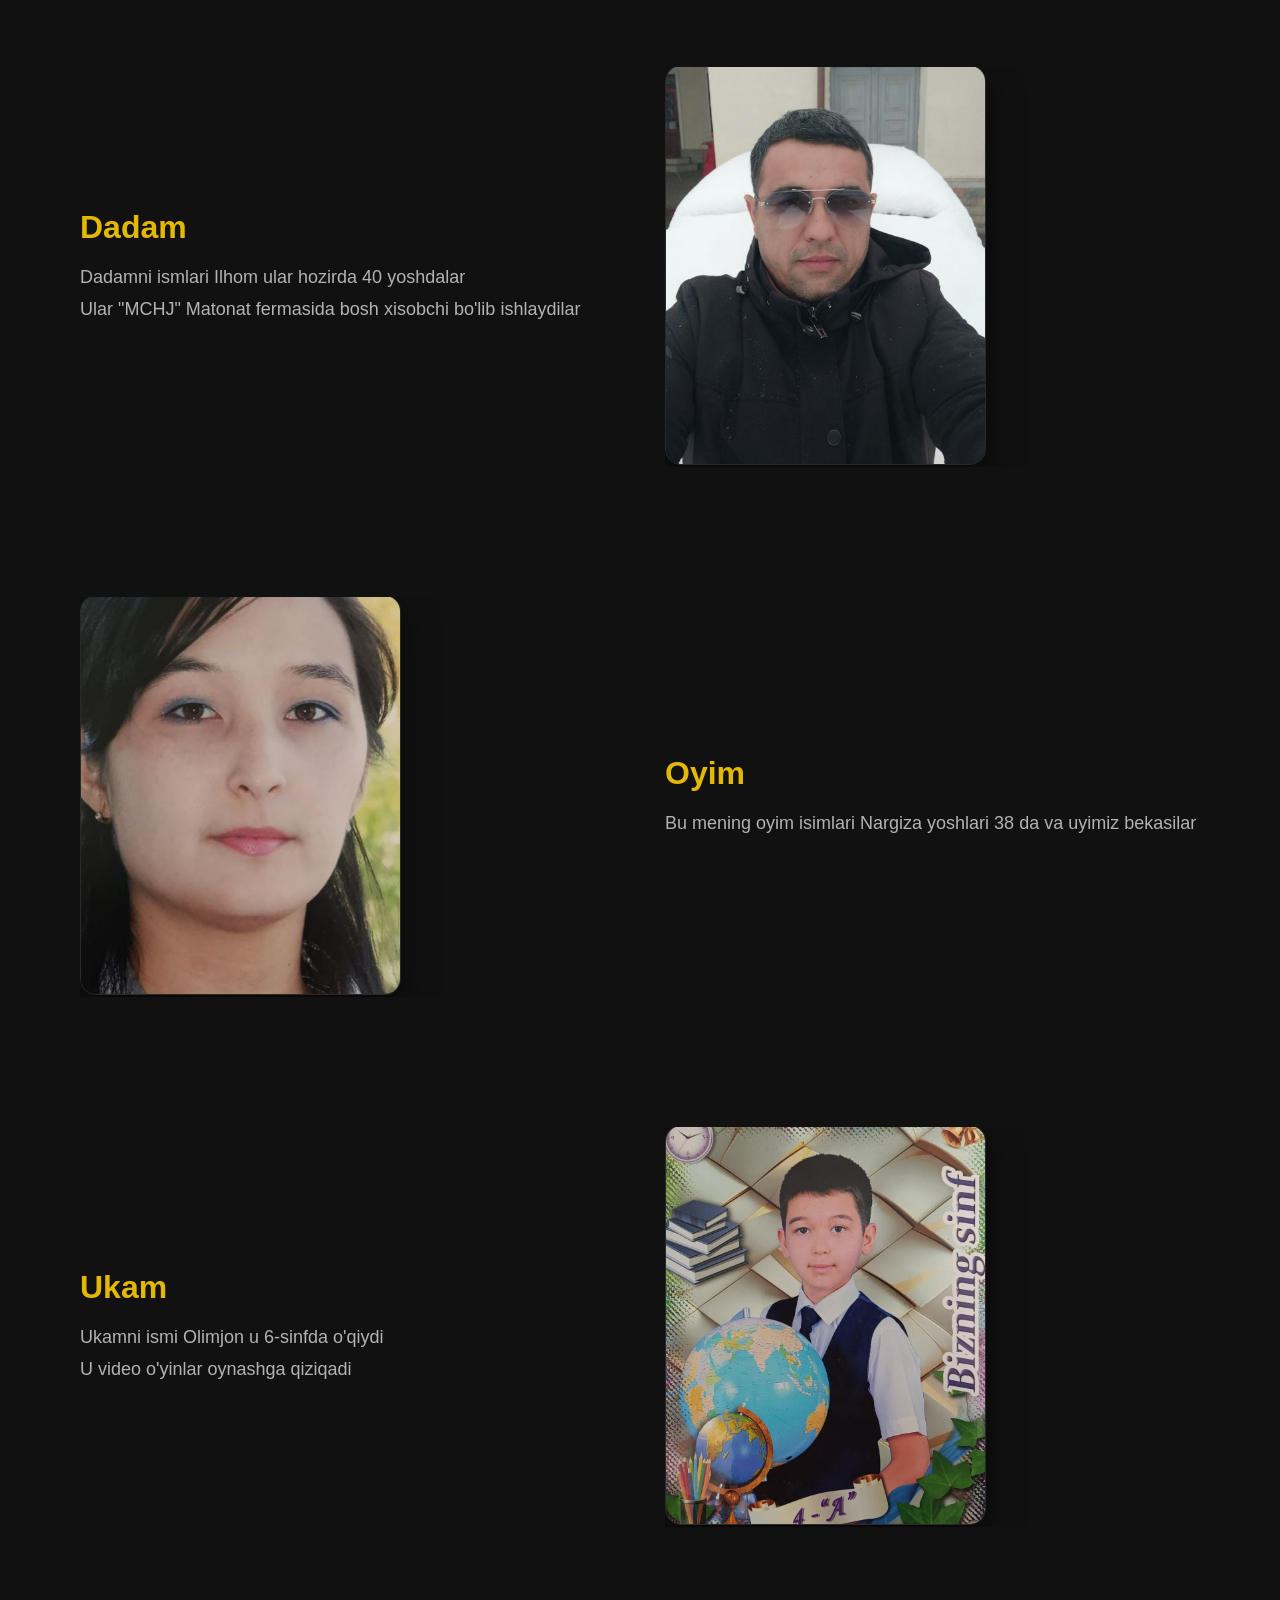
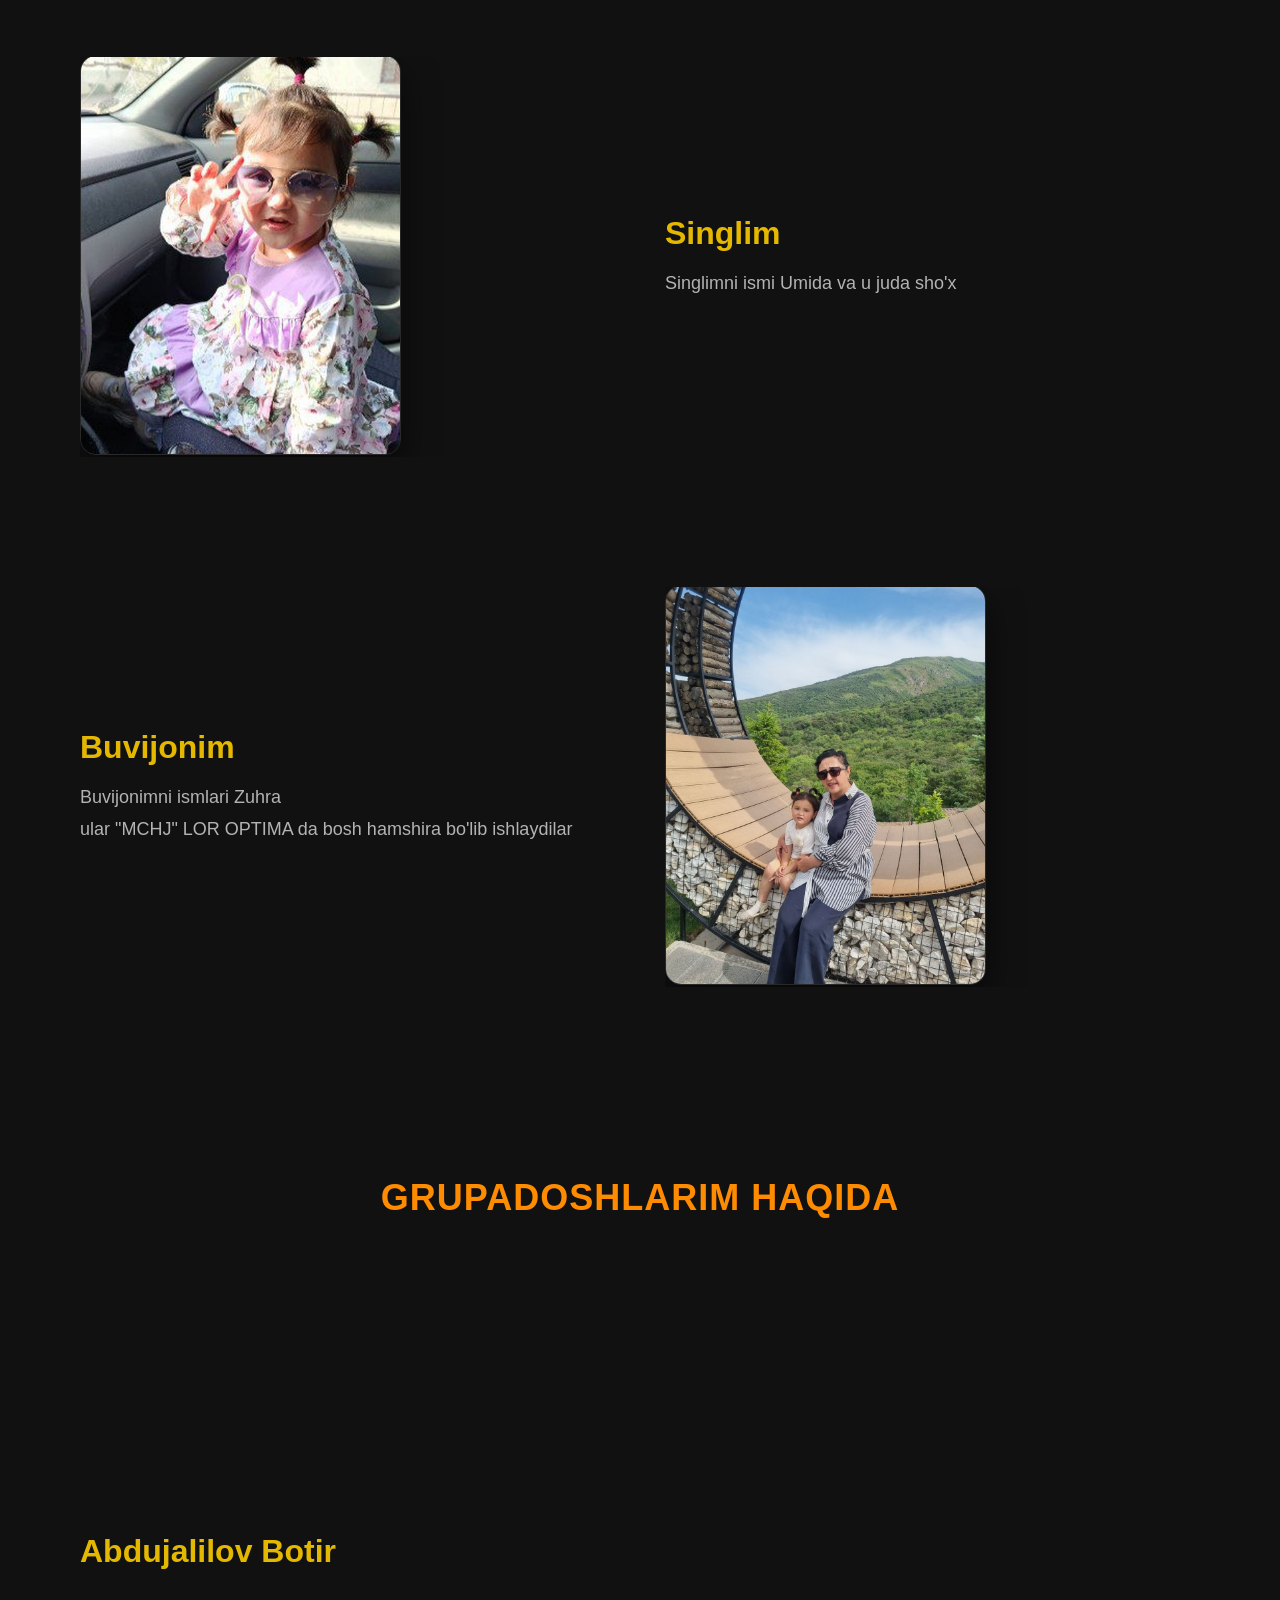
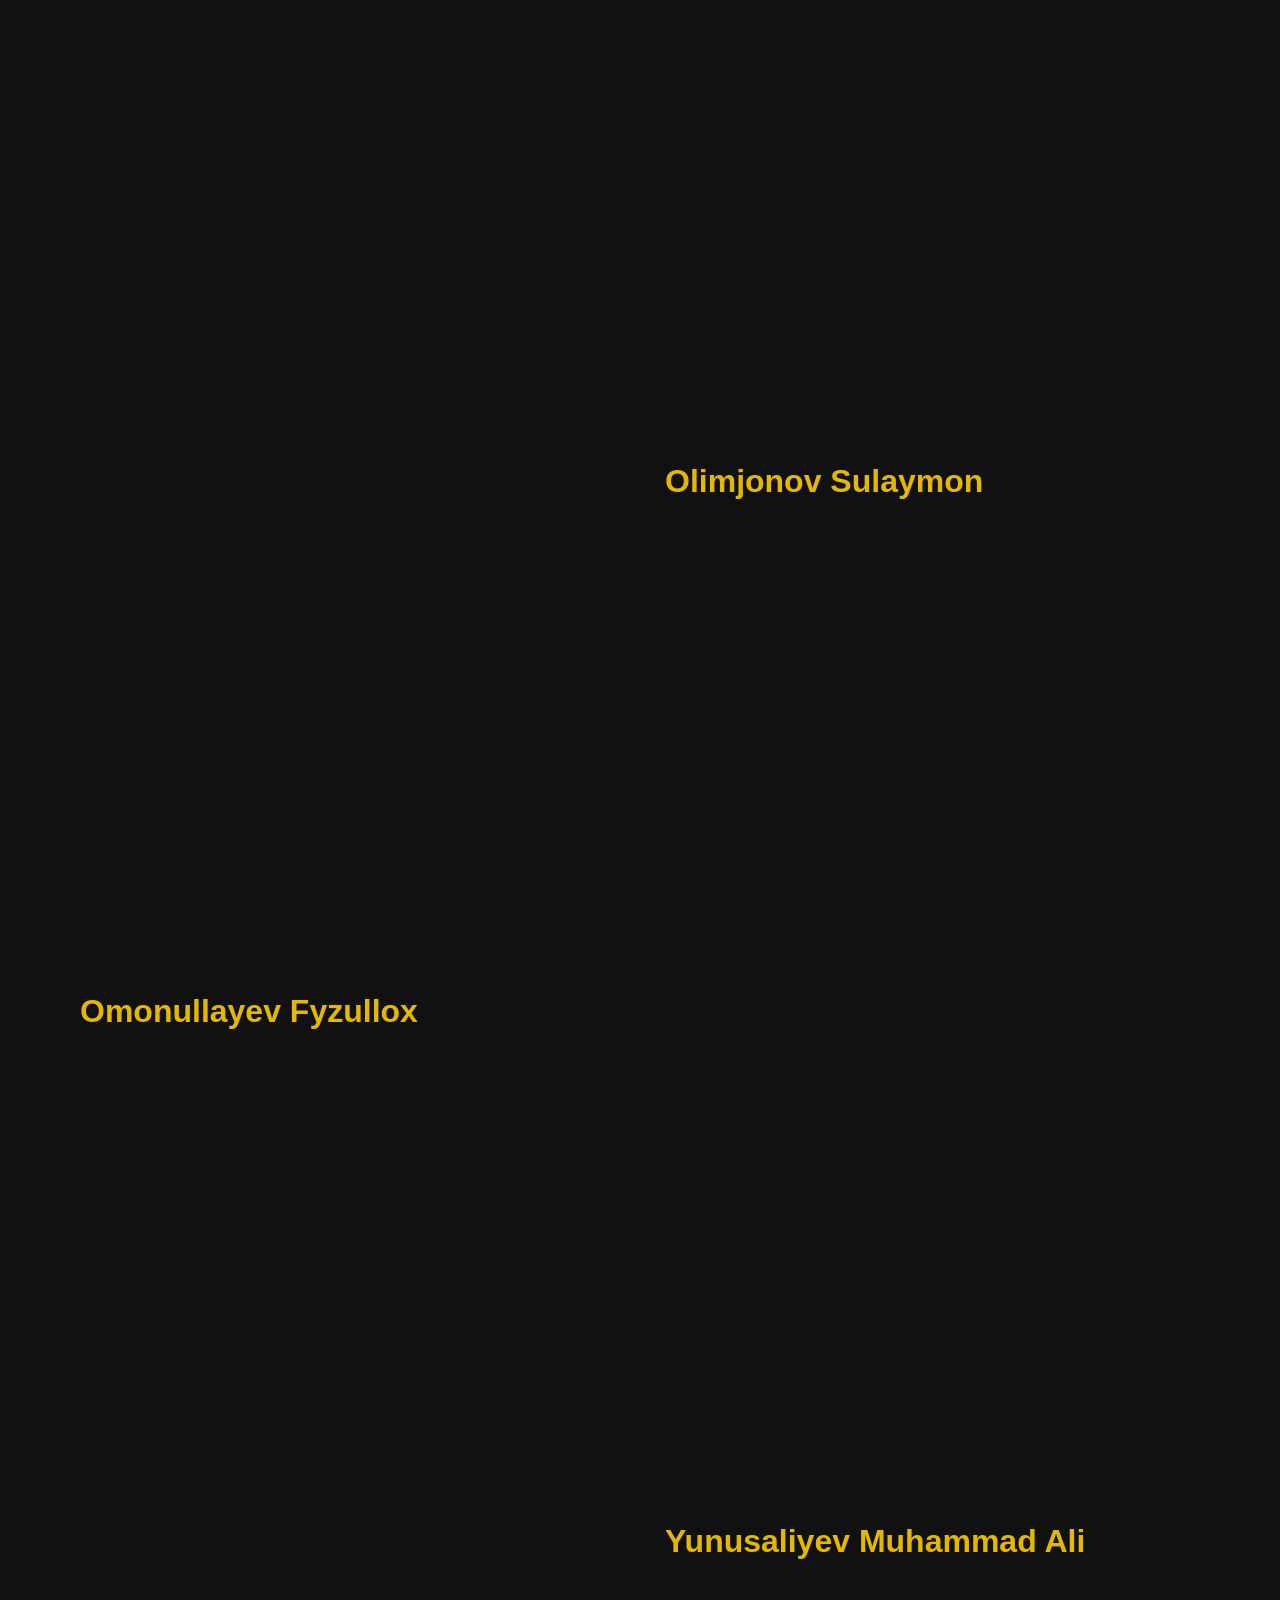
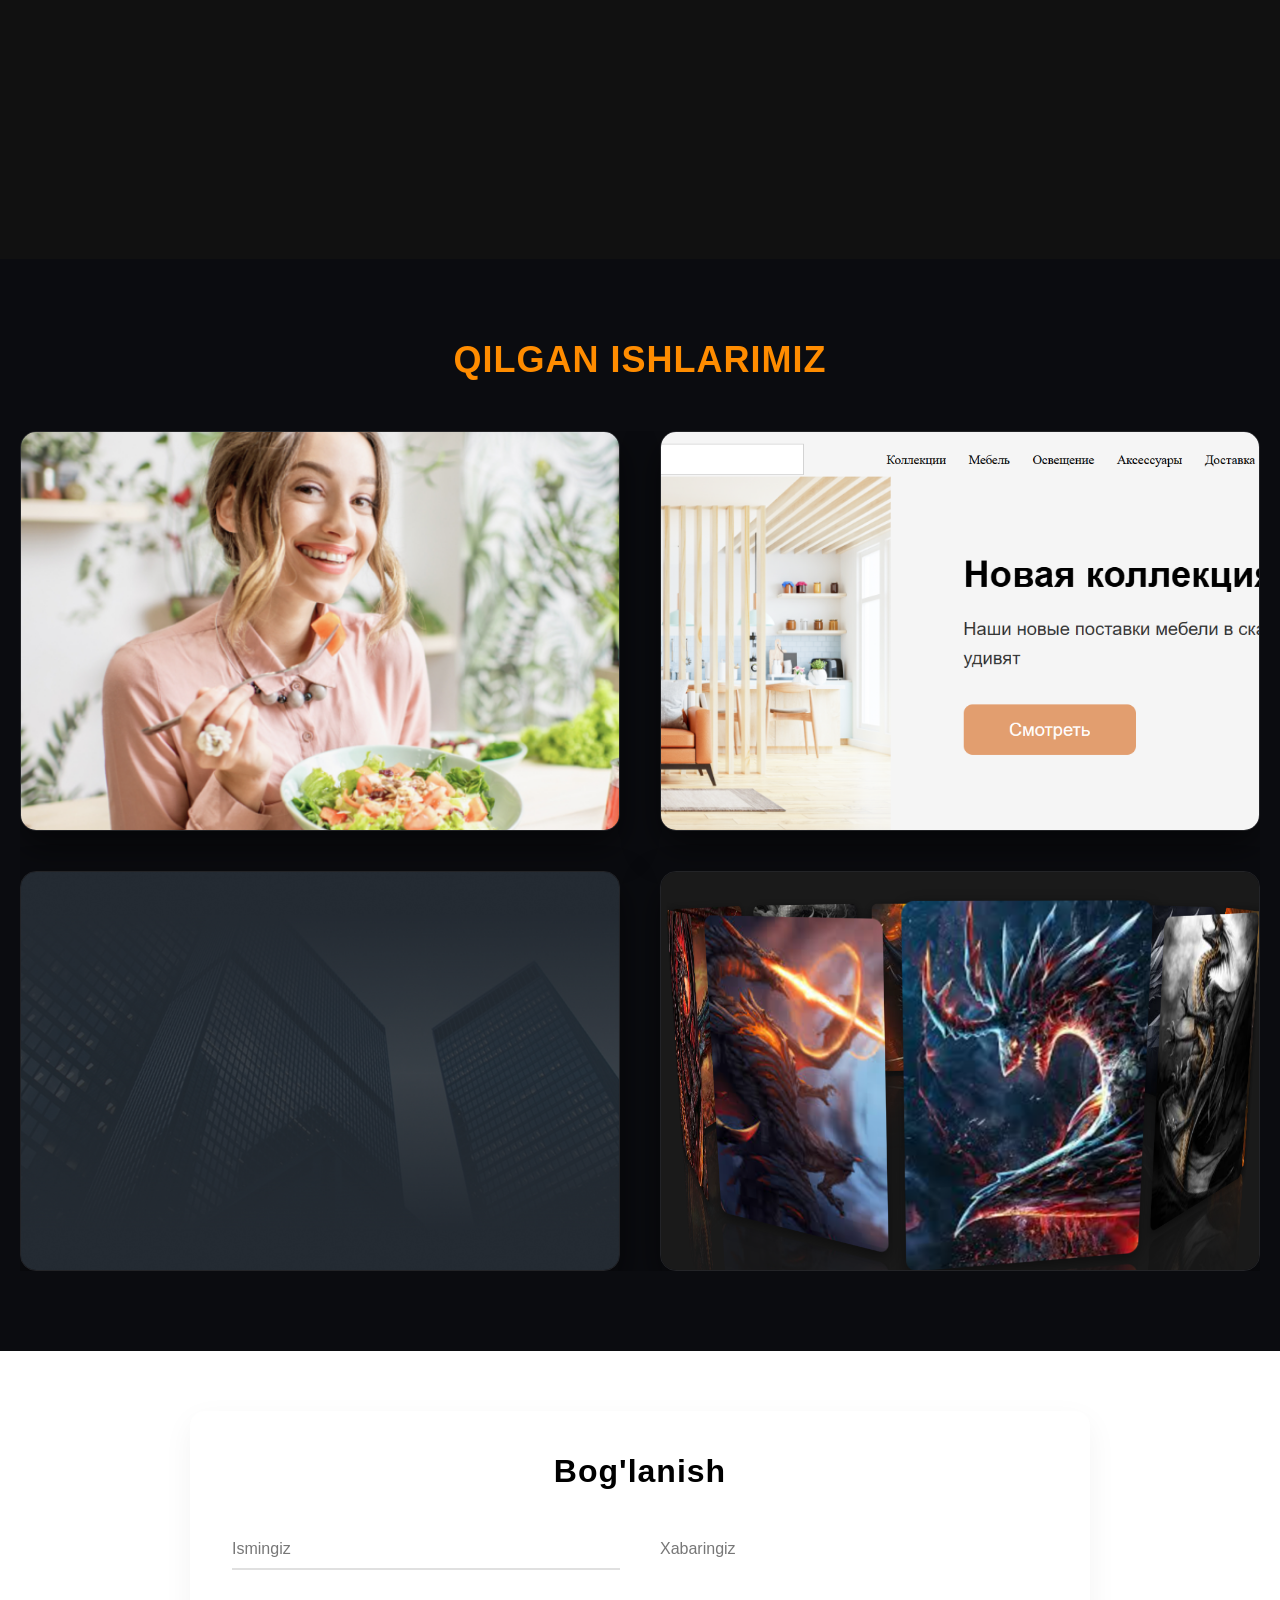
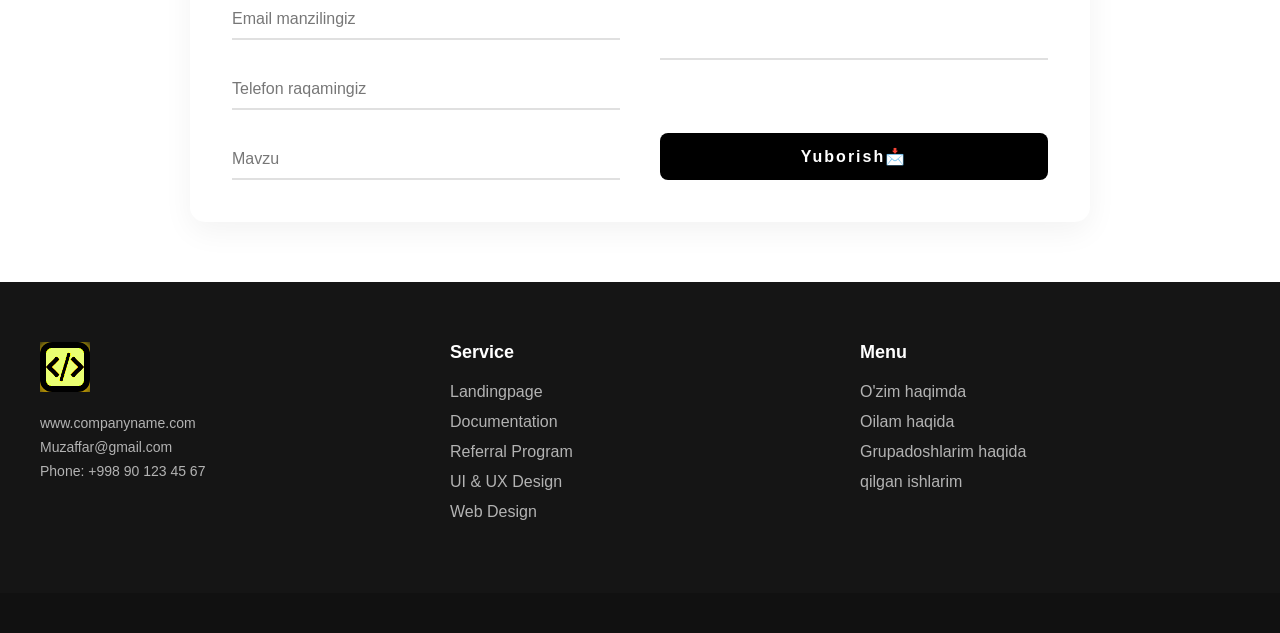
==== commit c5bdac55: "style" ====
--- a/index.html
+++ b/index.html
@@ -20,6 +20,7 @@
             <ul class="nav-links">
               <li><a href="#about">O'zim haqimda</a></li>
               <li><a href="#interests">Qiziqishlarim</a></li>
+              <li><a href="#skills">Konikmalarim</a></li>
               <li><a href="#familiy">Oilam haqida</a></li>
               <li><a href="#friends">Grupadoshlarim</a></li>
               <li><a href="#projects">Qilgan ishlarimiz</a></li>
@@ -83,6 +84,19 @@
           </div>
         </div>
       </section>
+      <!-- Konikmalar -->
+      <section id="skills">
+        <h2>Mening konikmalarim</h2>
+        <div class="skills-container">
+          <div class="skill-item">
+            <img
+              src="./images/html and css.svg"
+              alt="HTML"
+              class="skill-icon"
+            />
+          </div>
+        </div>
+      </section>
 
       <!-- Oilam haqida -->
       <section id="familiy">
--- a/style.css
+++ b/style.css
@@ -251,11 +251,19 @@
   border-top: 1px solid #eee;
 }
 
+.skills-container {
+  display: flex;
+  justify-content: center;
+  gap: 30px;
+  max-width: 1200px;
+  margin: 0 auto;
+}
+
 #familiy,
 #friends {
-  width: 100%;
-  padding: 80px 20px;
-  box-sizing: border-box;
+ padding: 80px 20px;
+ width: 100%;
+ box-sizing: border-box;
 }
 .member-info {
   flex: 1;
@@ -291,6 +299,7 @@
   align-items: center;
   justify-content: space-between;
   width: 100%;
+  height: 400px;
   max-width: 1160px;
   margin: 0 auto 30px auto;
   box-sizing: border-box;
@@ -309,8 +318,9 @@
 }
 
 .member-image {
-  width: 50%;
-  display: flex;
+  width: 100%;
+  height: auto;
+  display: block;
 }
 
 .family-member:nth-child(odd) .member-image,
@@ -324,9 +334,10 @@
 }
 
 .member-image img {
-  width: 100%;
+  width: 60%;
   max-width: 550px;
-  height: 380px;
+  height: 400px;
+  border-radius: 500px;
   object-fit: cover;
   border-radius: 16px;
   border: 1px solid rgba(255, 255, 255, 0.1);
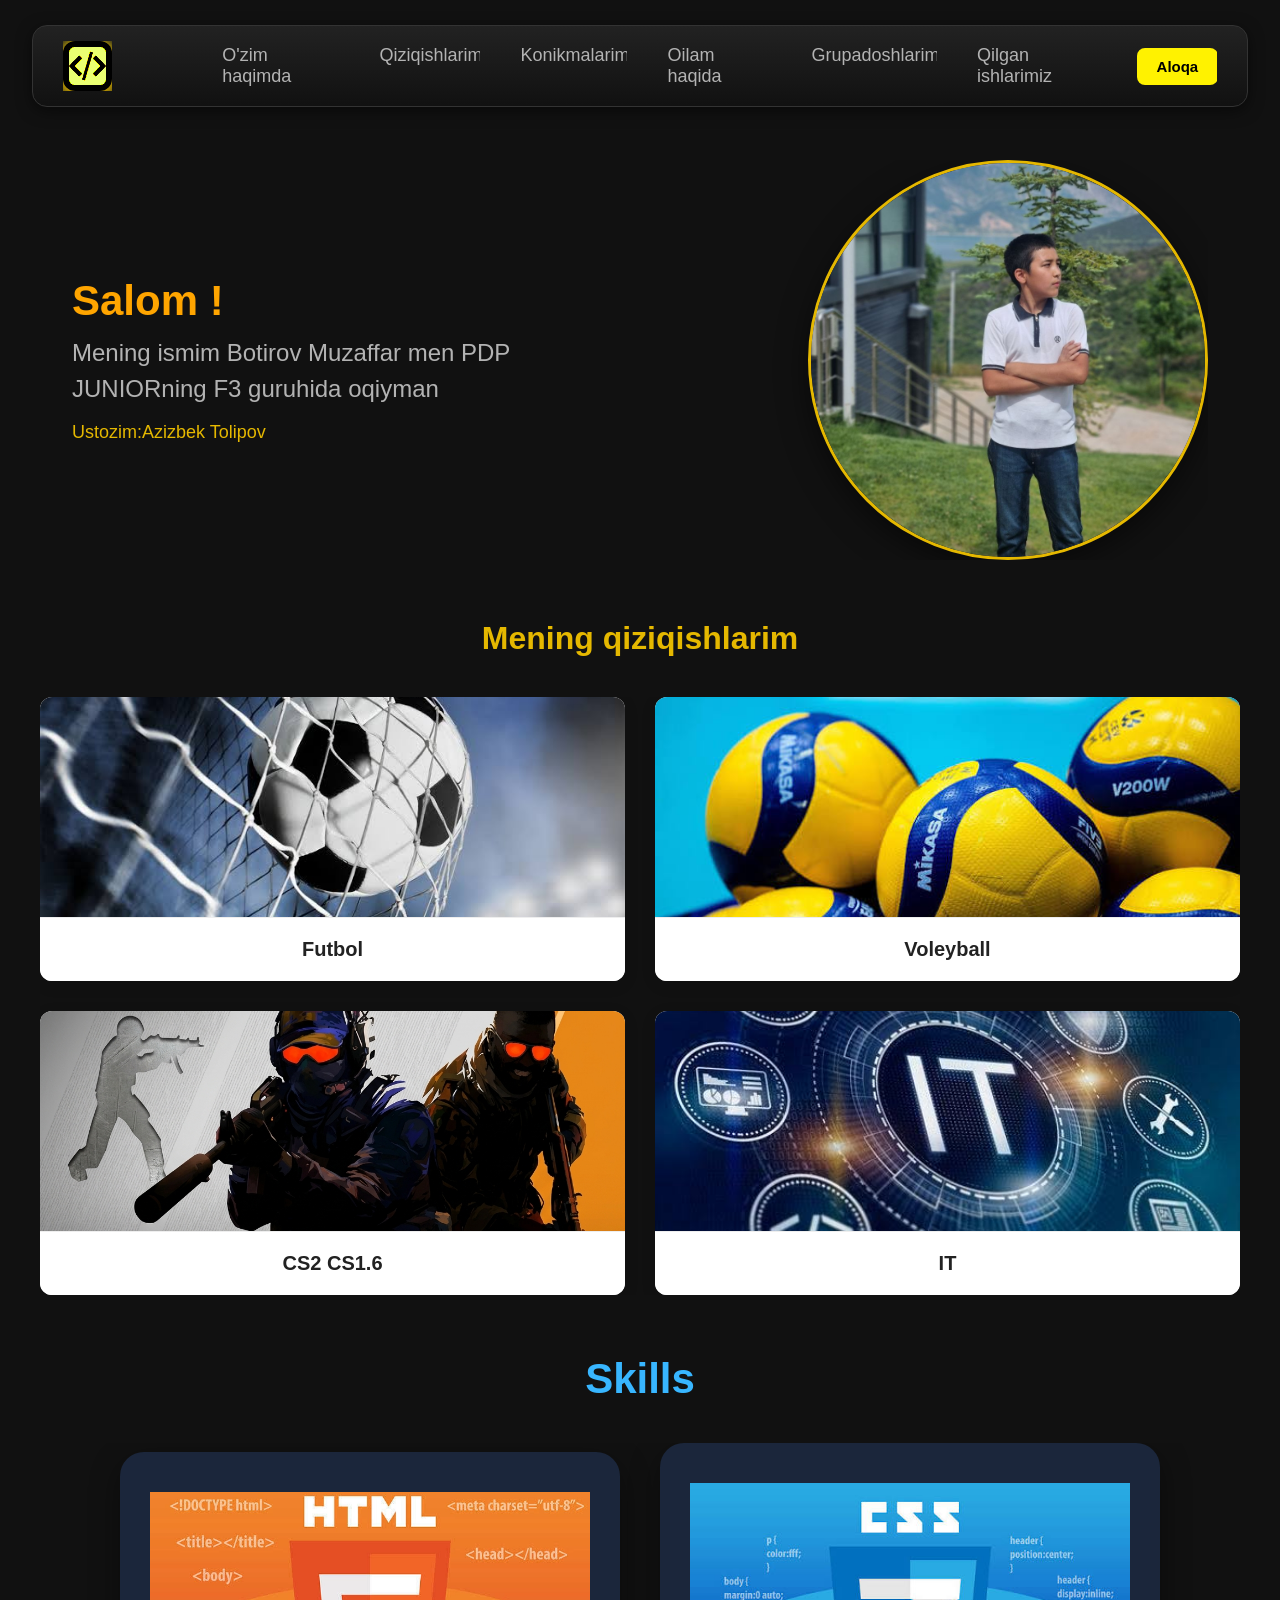
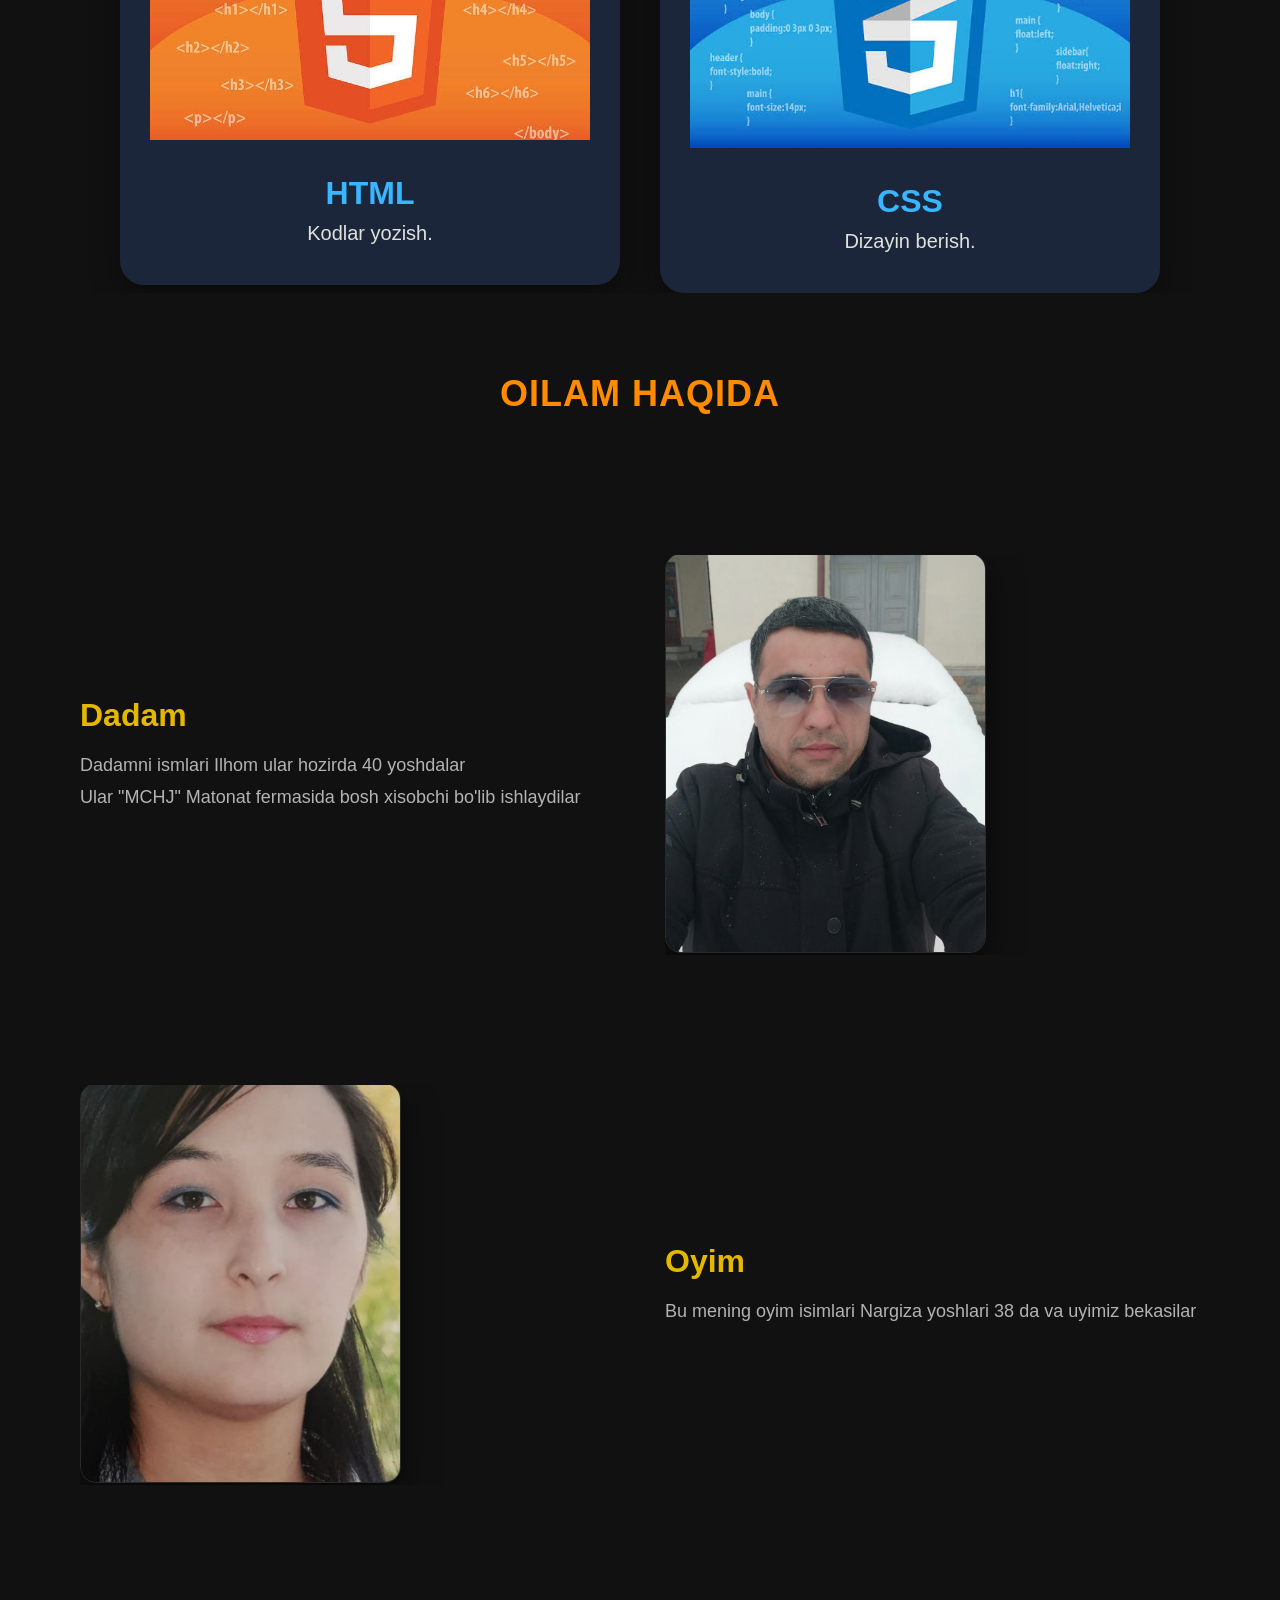
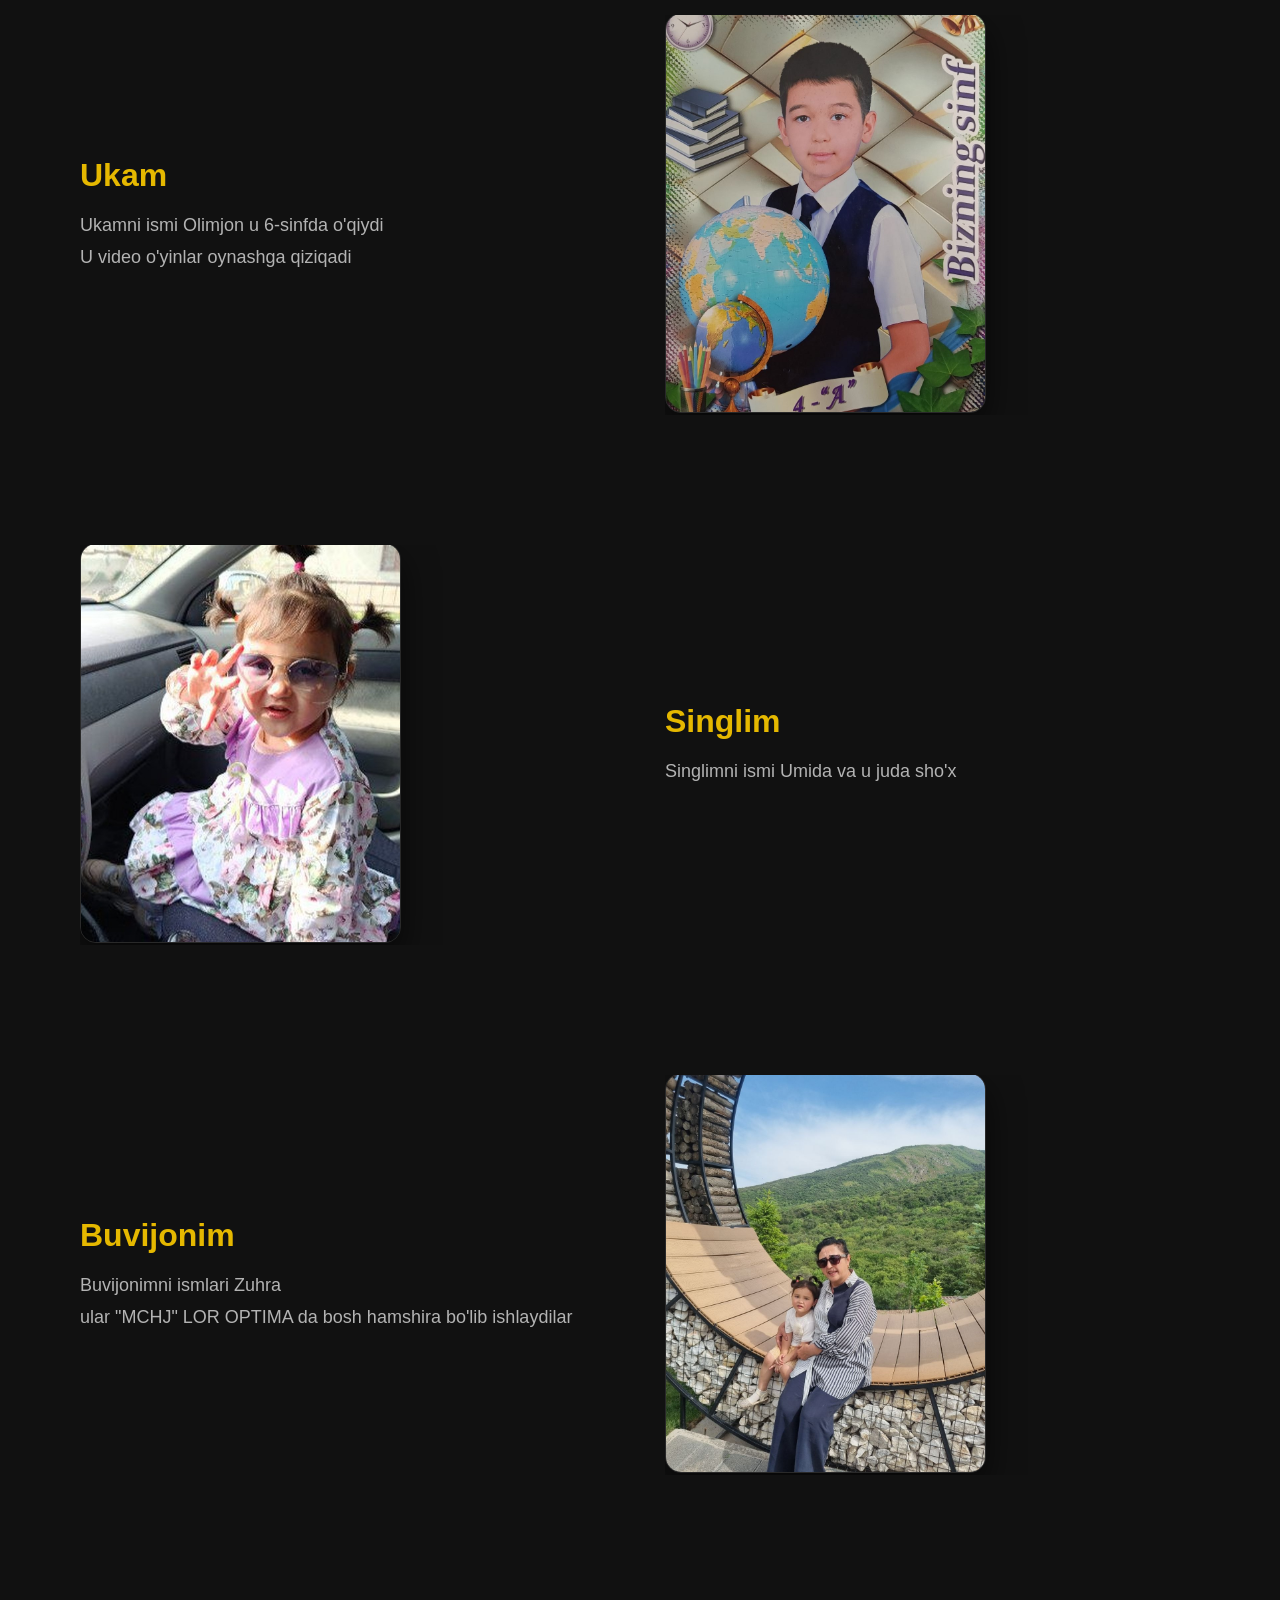
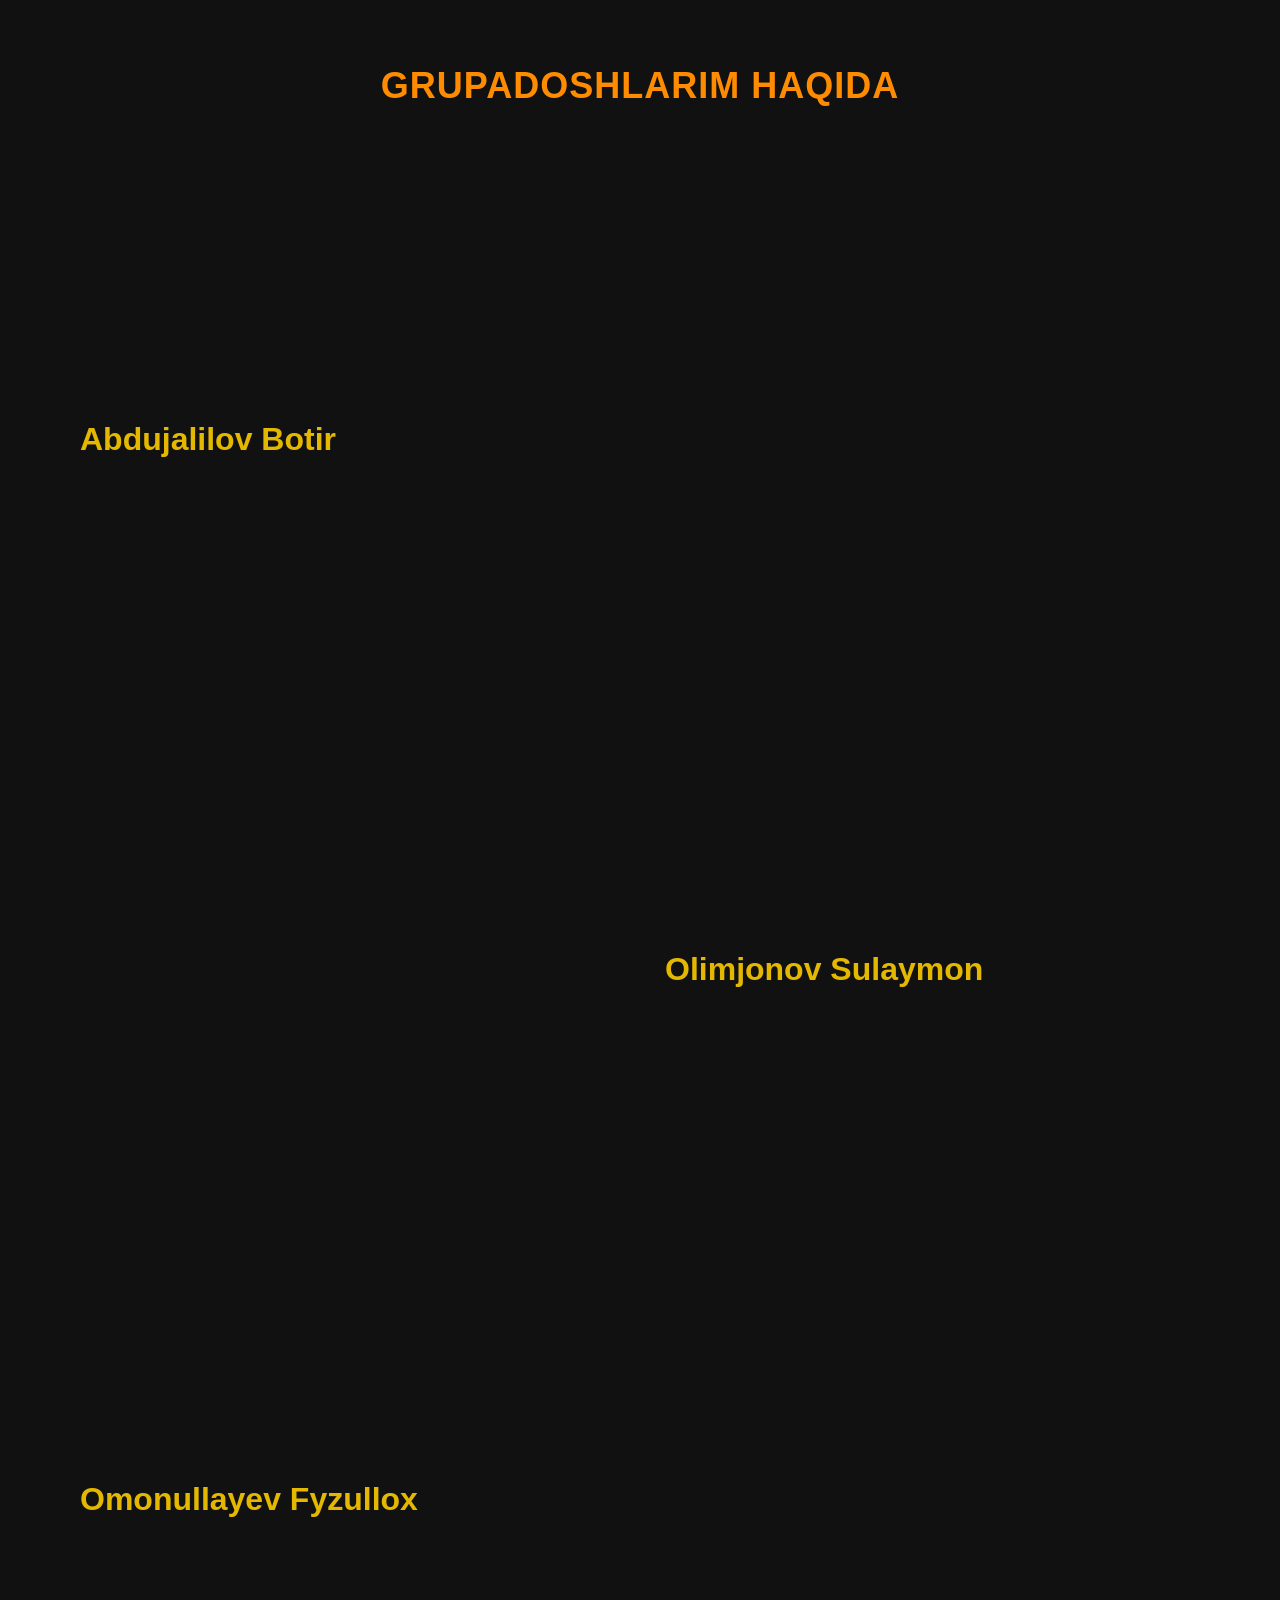
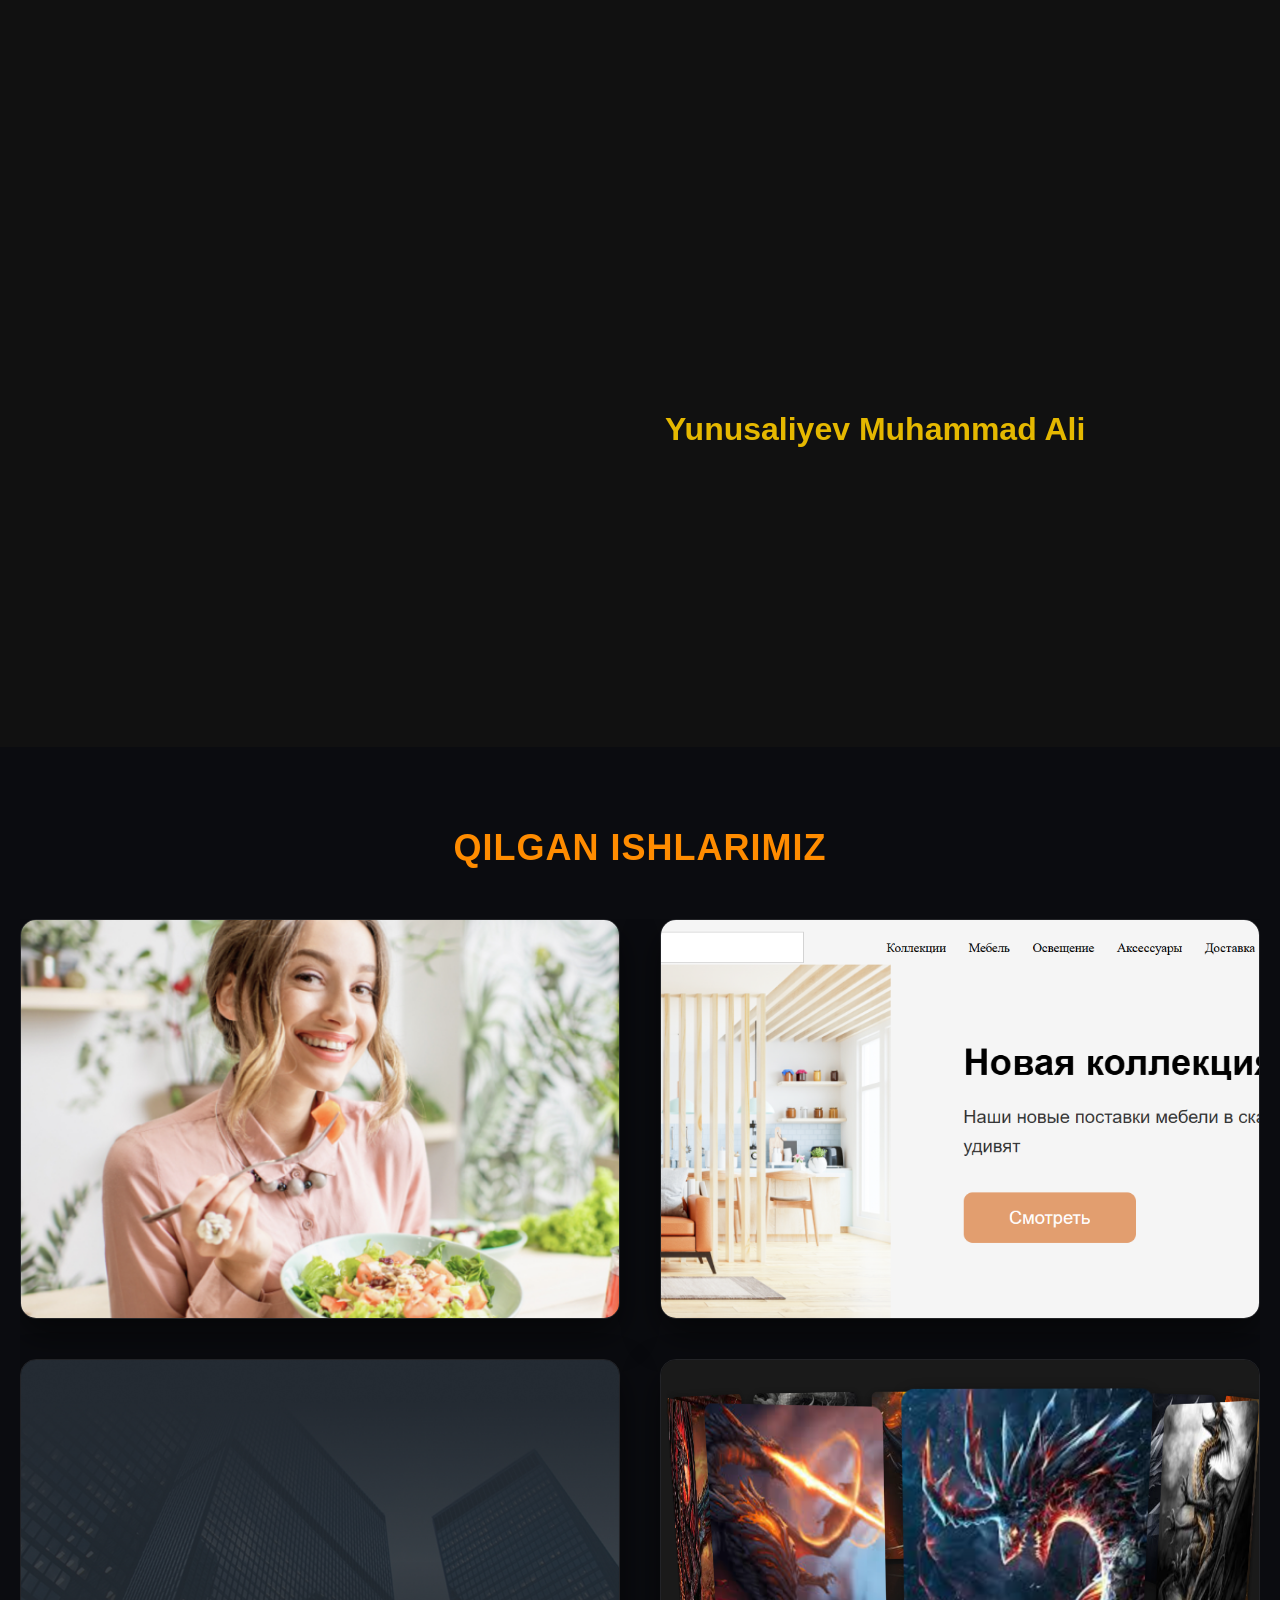
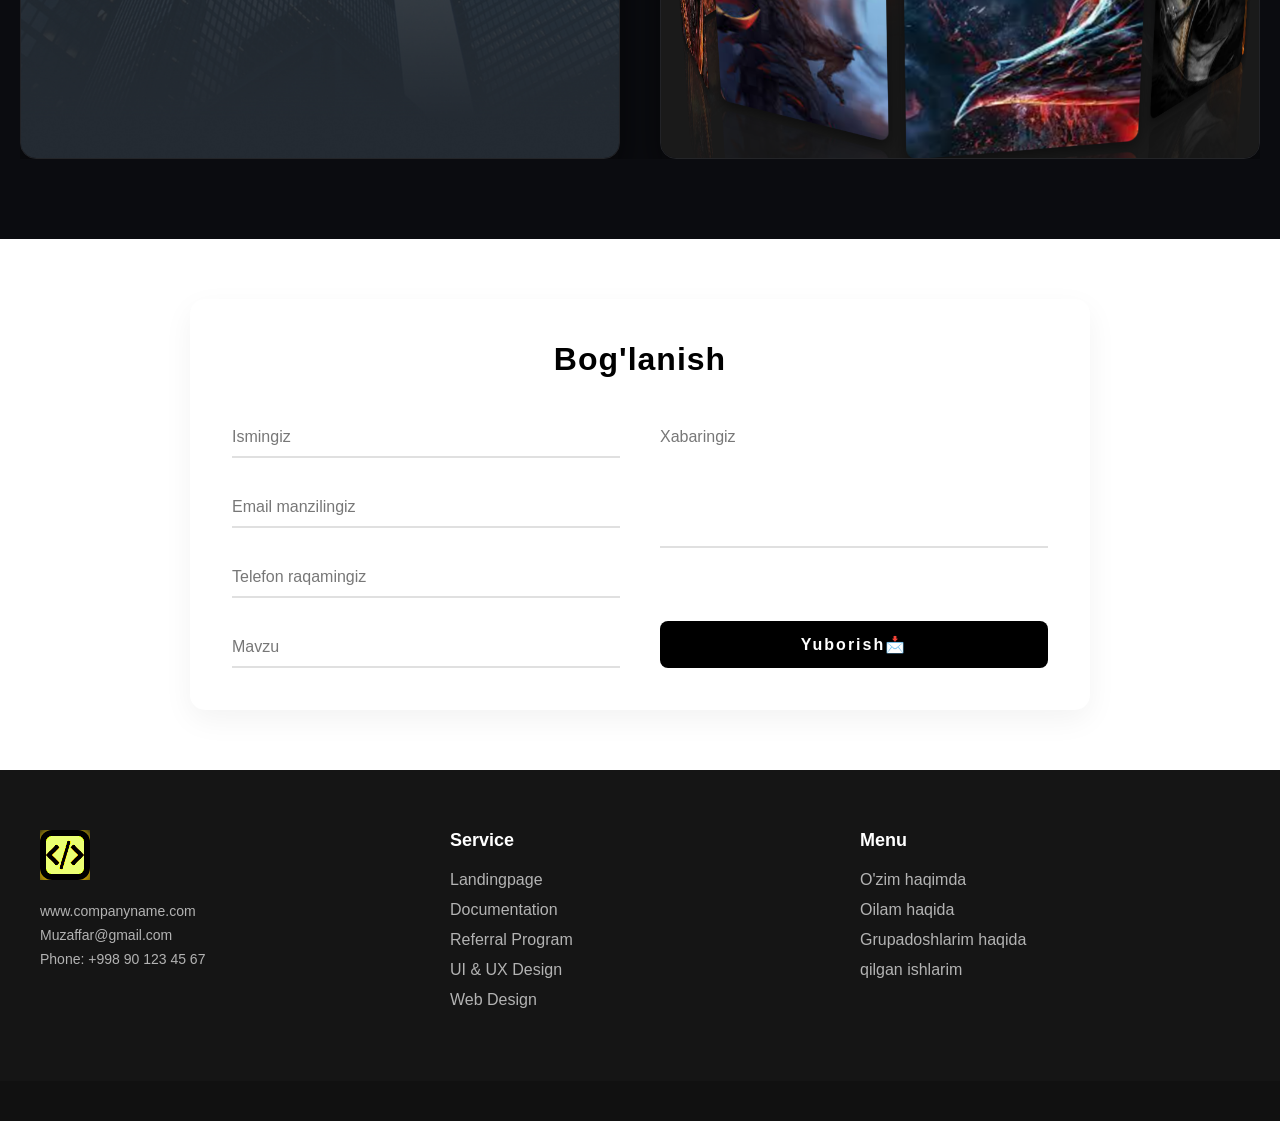
==== commit e9b29aad: "style" ====
--- a/index.html
+++ b/index.html
@@ -86,14 +86,19 @@
       </section>
       <!-- Konikmalar -->
       <section id="skills">
-        <h2>Mening konikmalarim</h2>
+        <h2>Skills</h2>
+
         <div class="skills-container">
           <div class="skill-item">
-            <img
-              src="./images/html and css.svg"
-              alt="HTML"
-              class="skill-icon"
-            />
+            <img src="./images/html pic.webp" alt="HTML" class="skill-icon" />
+            <h3>HTML</h3>
+            <p>Kodlar yozish.</p>
+          </div>
+
+          <div class="skill-item">
+            <img src="./images/css pic.jpg" alt="CSS" class="skill-icon" />
+            <h3>CSS</h3>
+            <p>Dizayin berish.</p>
           </div>
         </div>
       </section>
--- a/style.css
+++ b/style.css
@@ -251,19 +251,65 @@
   border-top: 1px solid #eee;
 }
 
+
+#skills h2 {
+  text-align: center;
+  color: #38b6ff;
+  font-size: 42px; 
+  margin-bottom: 40px;
+}
+
+
 .skills-container {
   display: flex;
   justify-content: center;
-  gap: 30px;
-  max-width: 1200px;
-  margin: 0 auto;
+  align-items: center;
+  gap: 40px; 
+  flex-wrap: wrap;
+}
+
+
+.skill-item {
+  background-color: #1b263b;
+  border-radius: 24px;
+  padding: 40px 30px;
+  width: 500px;
+  display: flex;
+  flex-direction: column;
+  align-items: center;
+  text-align: center;
+  box-shadow: 0 10px 30px rgba(0, 0, 0, 0.4);
+  transition: transform 0.3s ease;
+}
+
+.skill-item:hover {
+  transform: translateY(-8px);
+}
+
+.skill-icon {
+  width: 100%;
+  height: auto;
+  object-fit: contain;
+  margin-bottom: 20px;
+}
+
+.skill-item h3 {
+  color: #38b6ff;
+  font-size: 32px;
+  margin: 15px 0 10px 0;
+}
+
+.skill-item p {
+  color: #e0e1dd;
+  font-size: 20px;
+  margin: 0;
 }
 
 #familiy,
 #friends {
- padding: 80px 20px;
- width: 100%;
- box-sizing: border-box;
+  padding: 80px 20px;
+  width: 100%;
+  box-sizing: border-box;
 }
 .member-info {
   flex: 1;
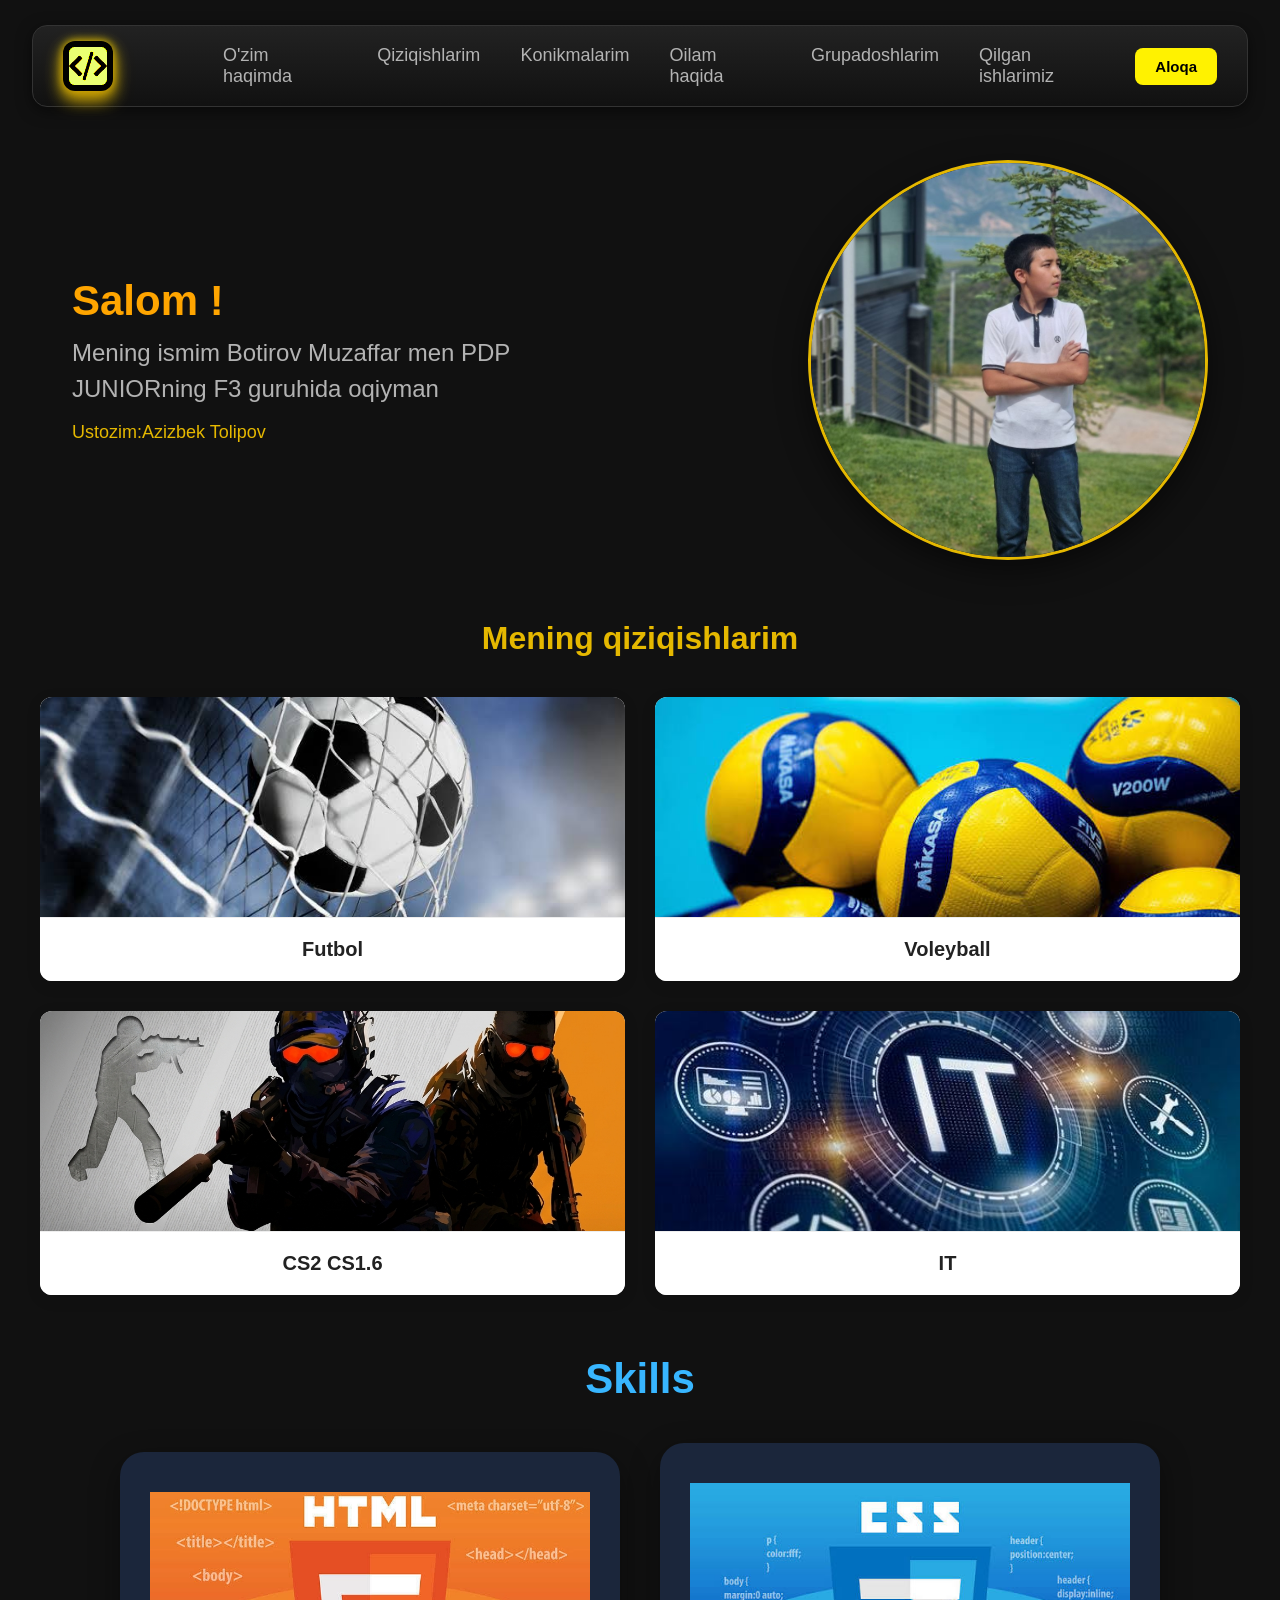
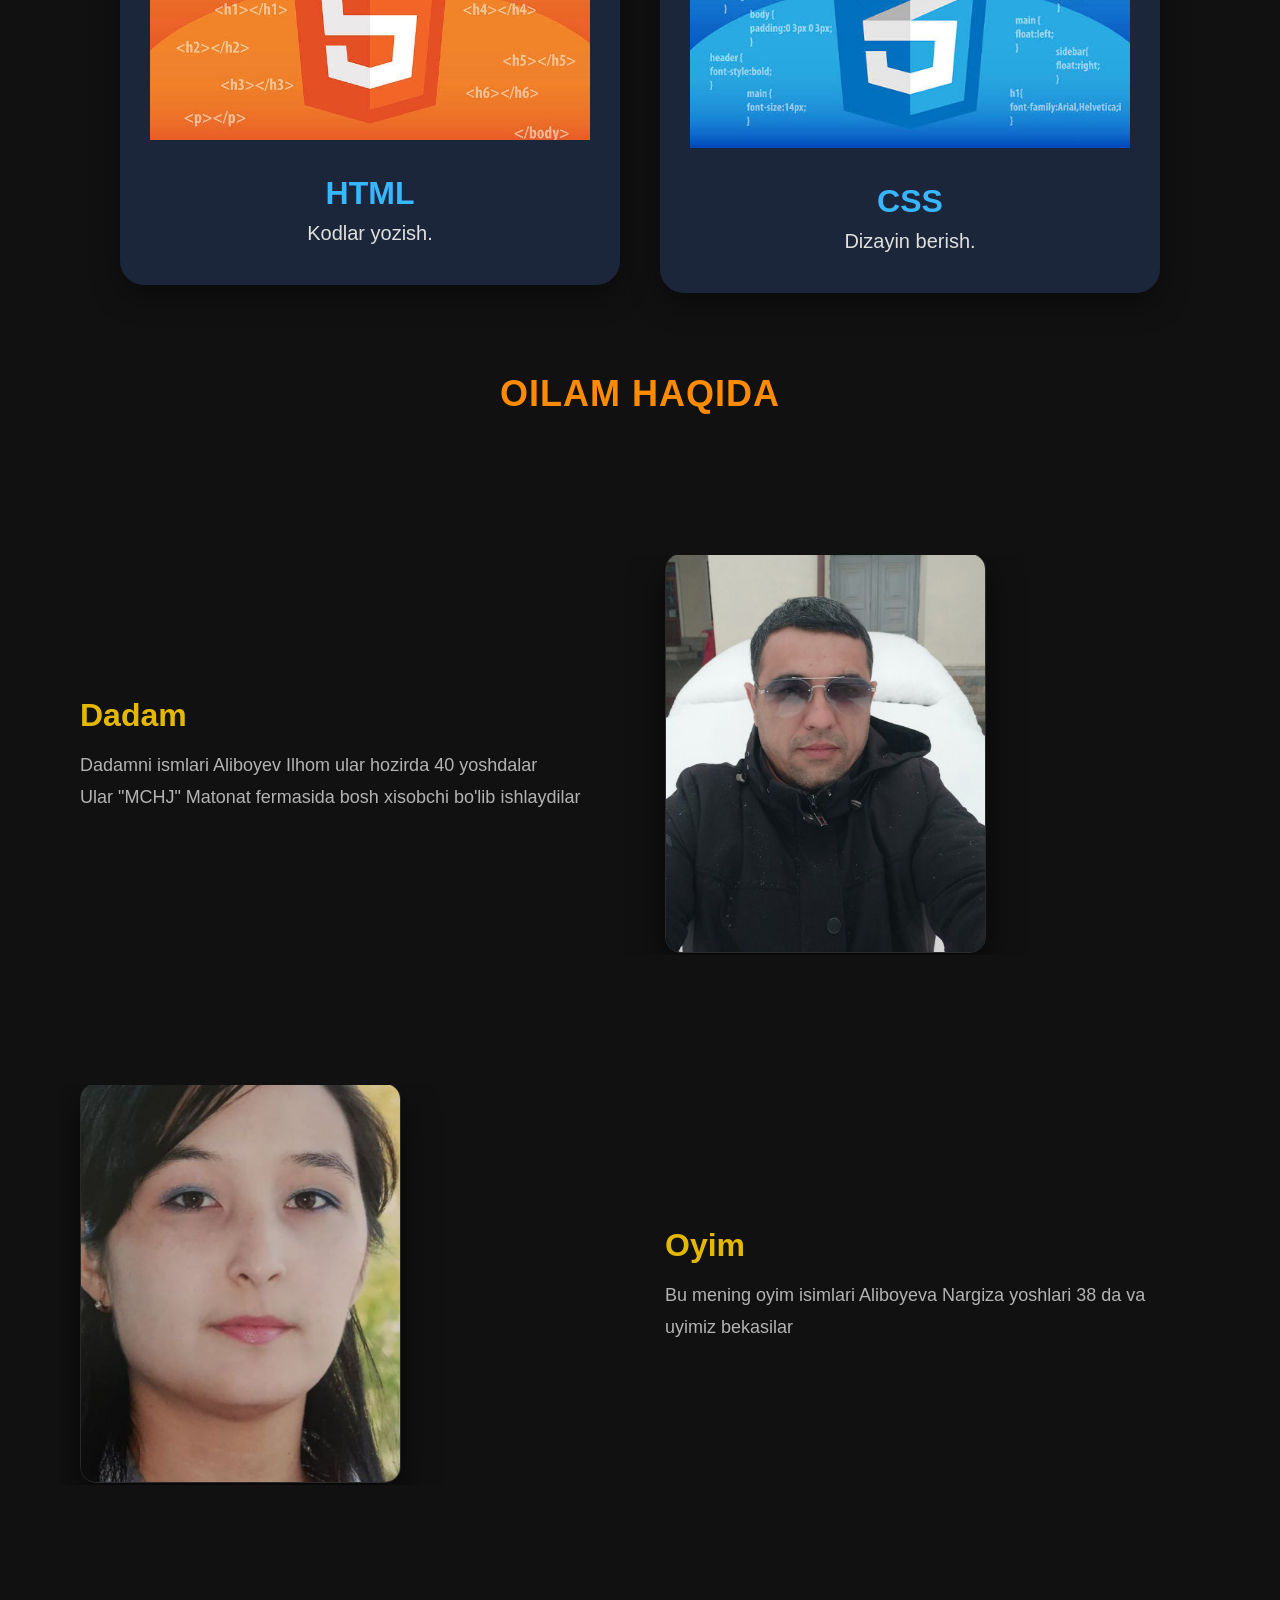
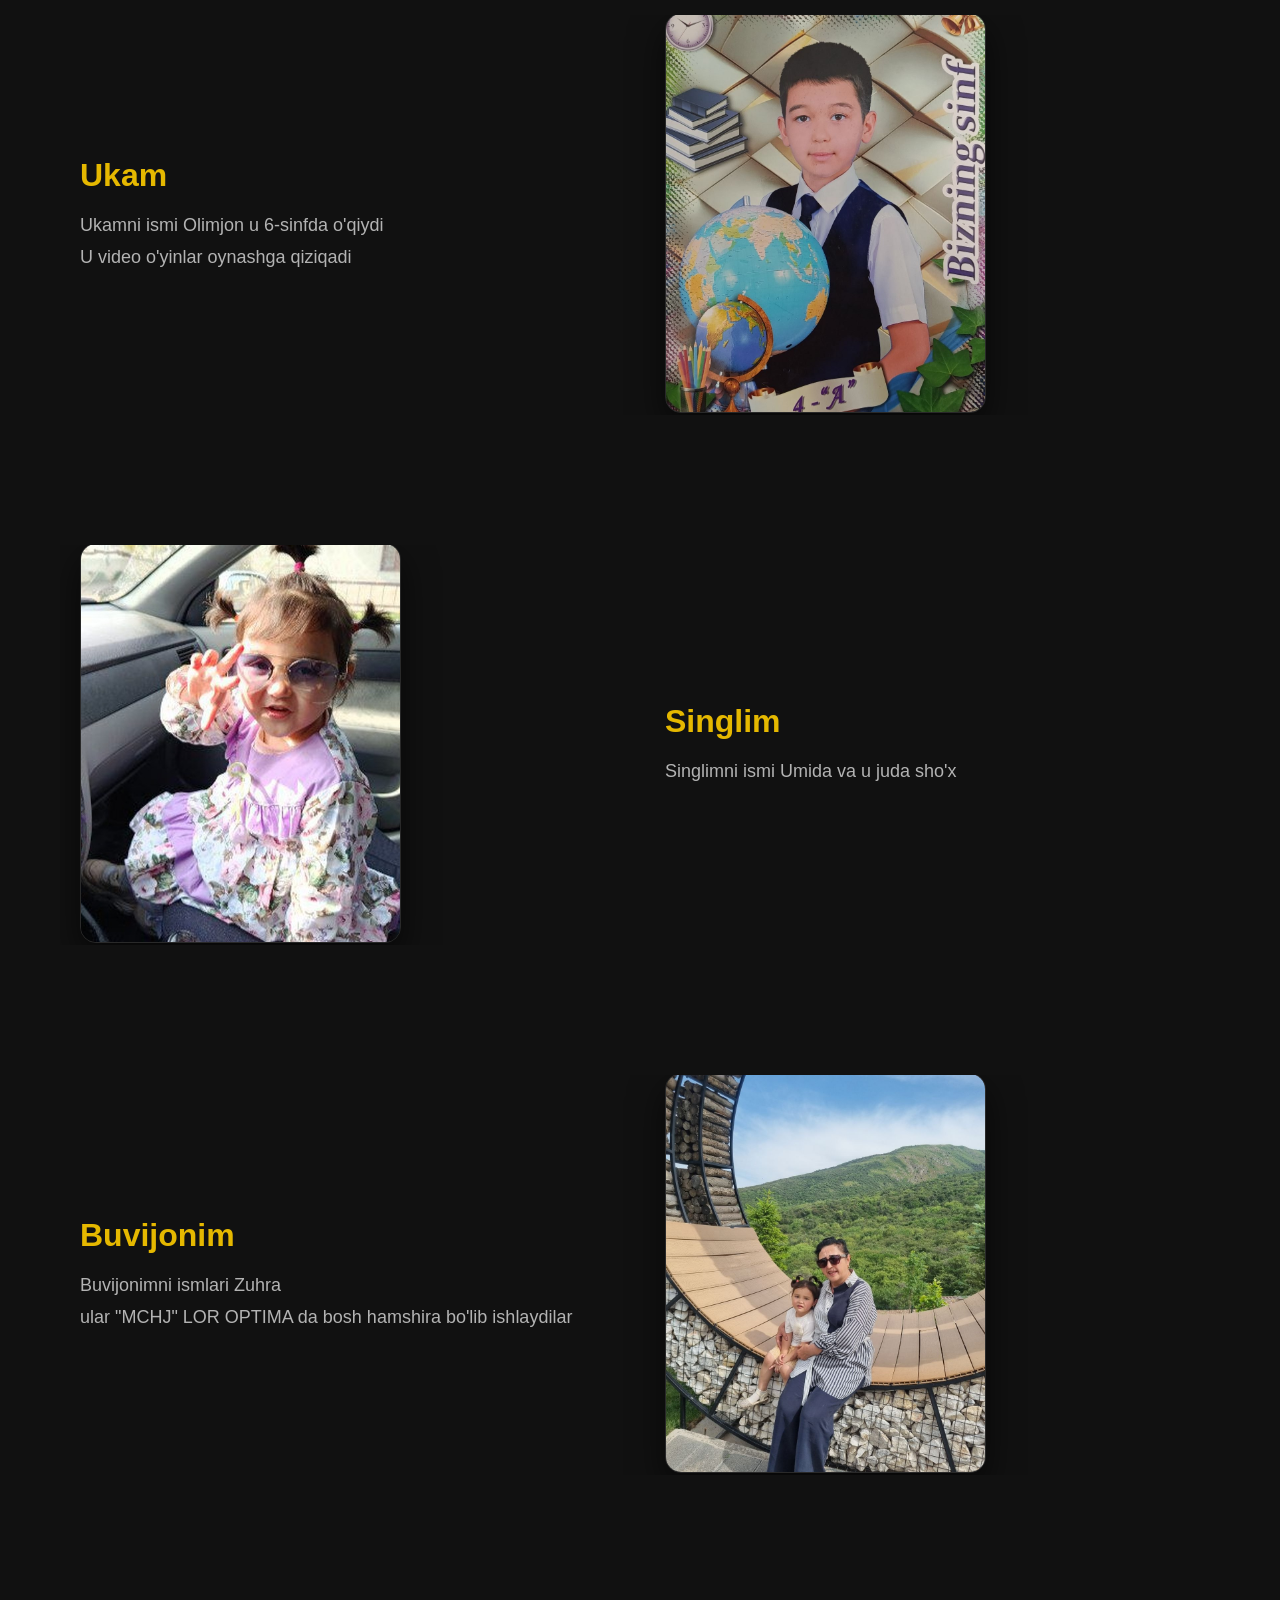
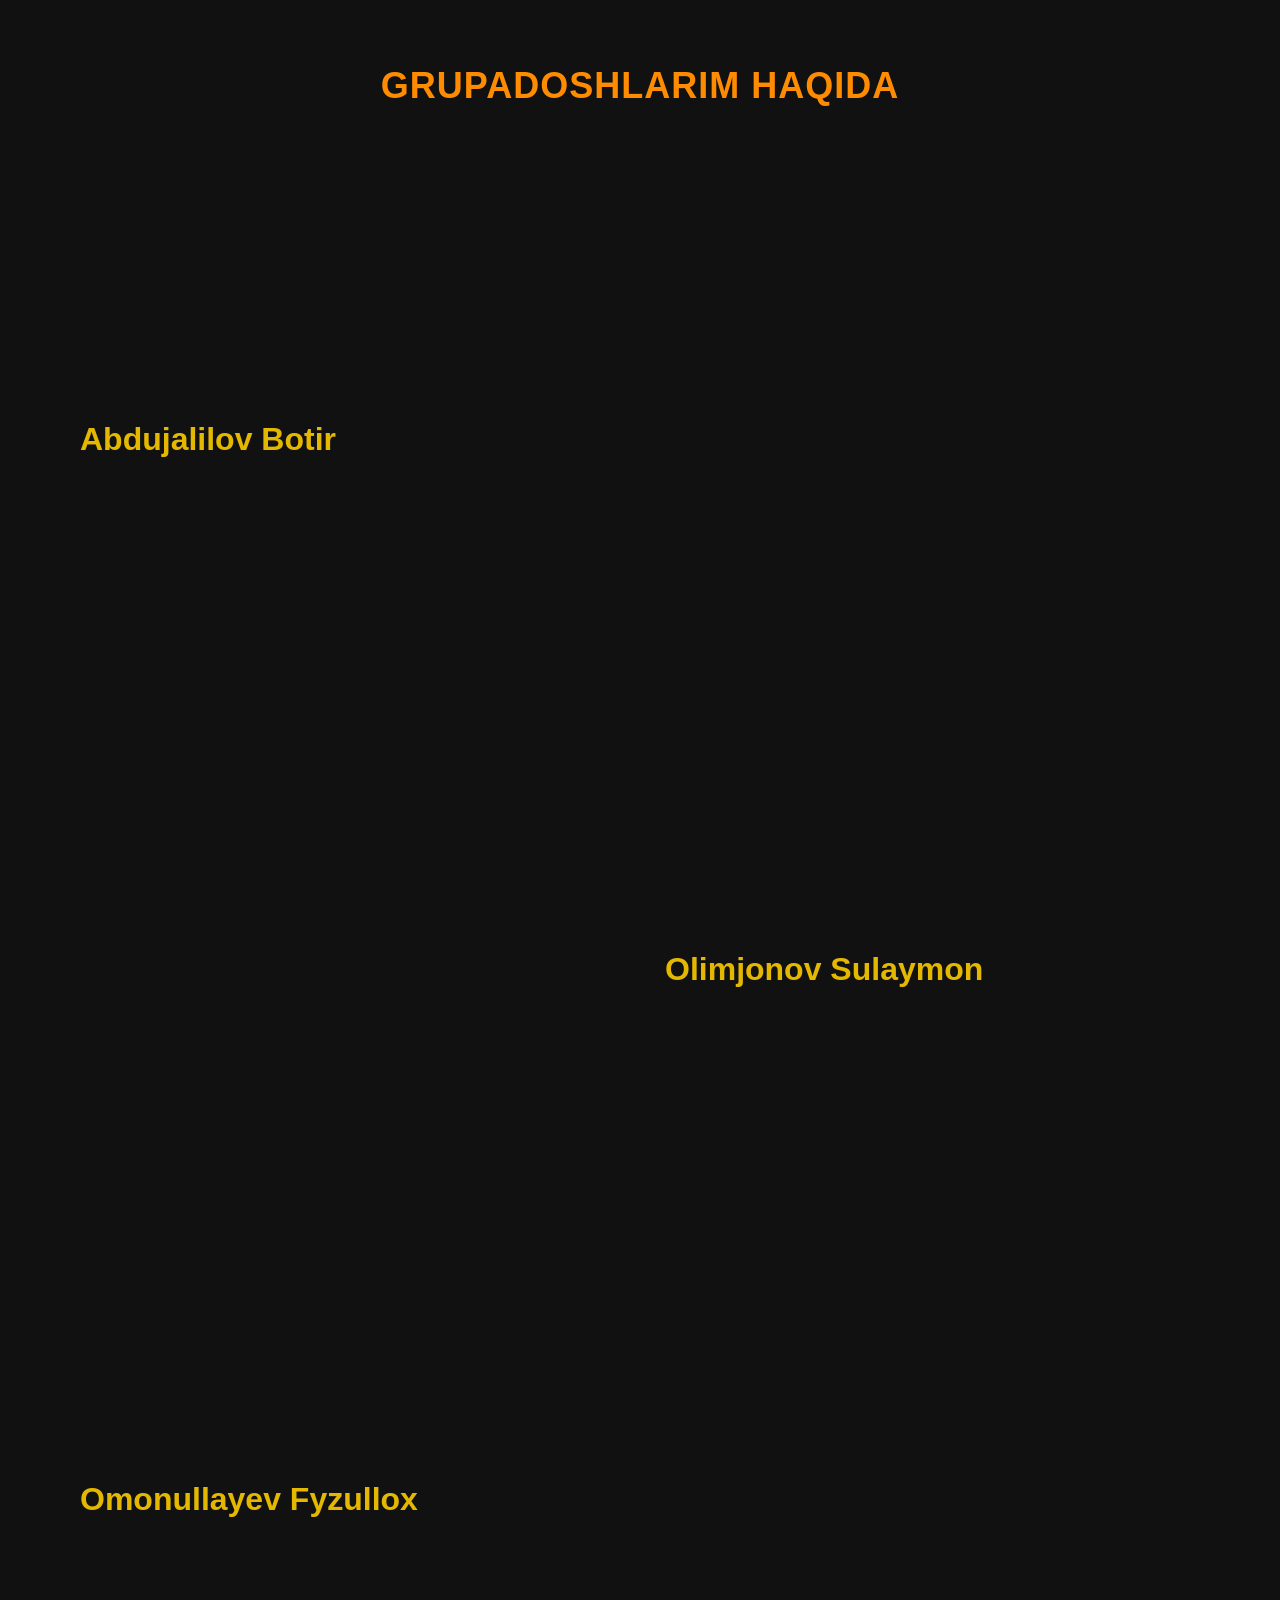
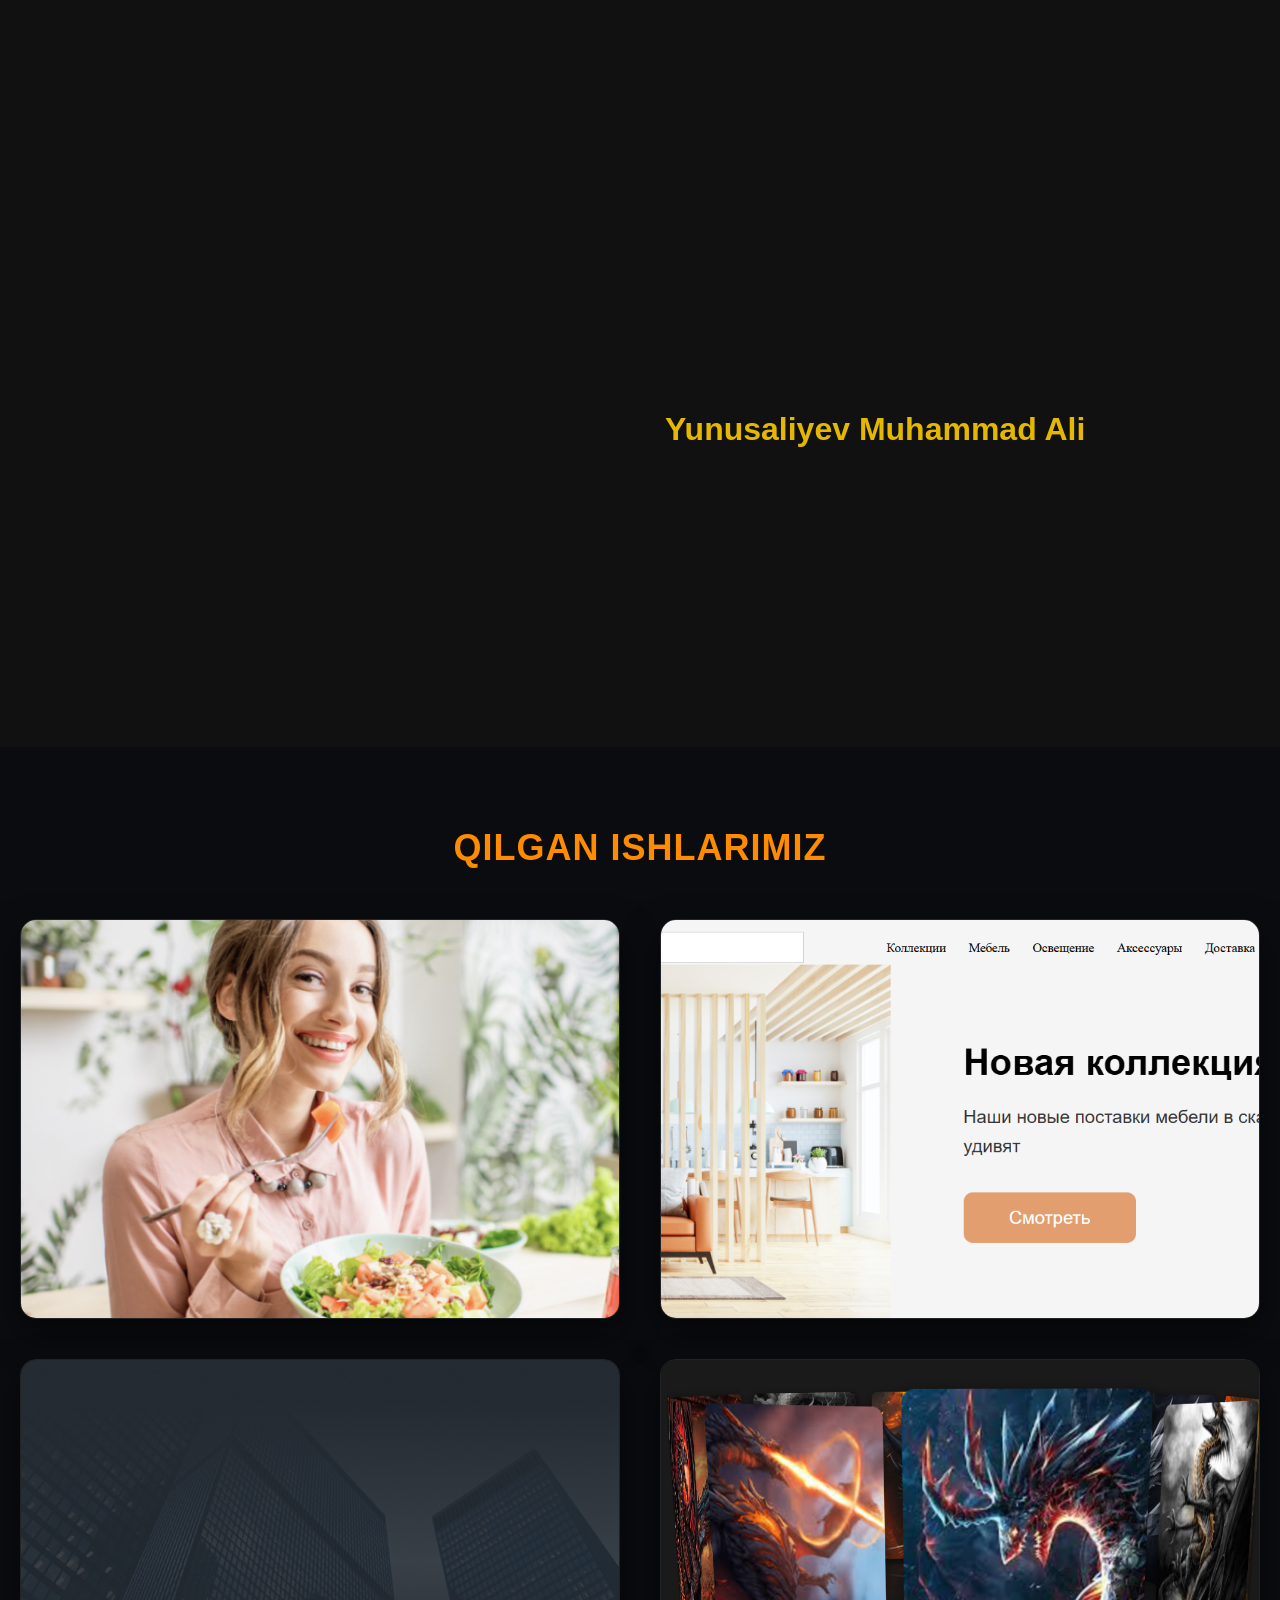
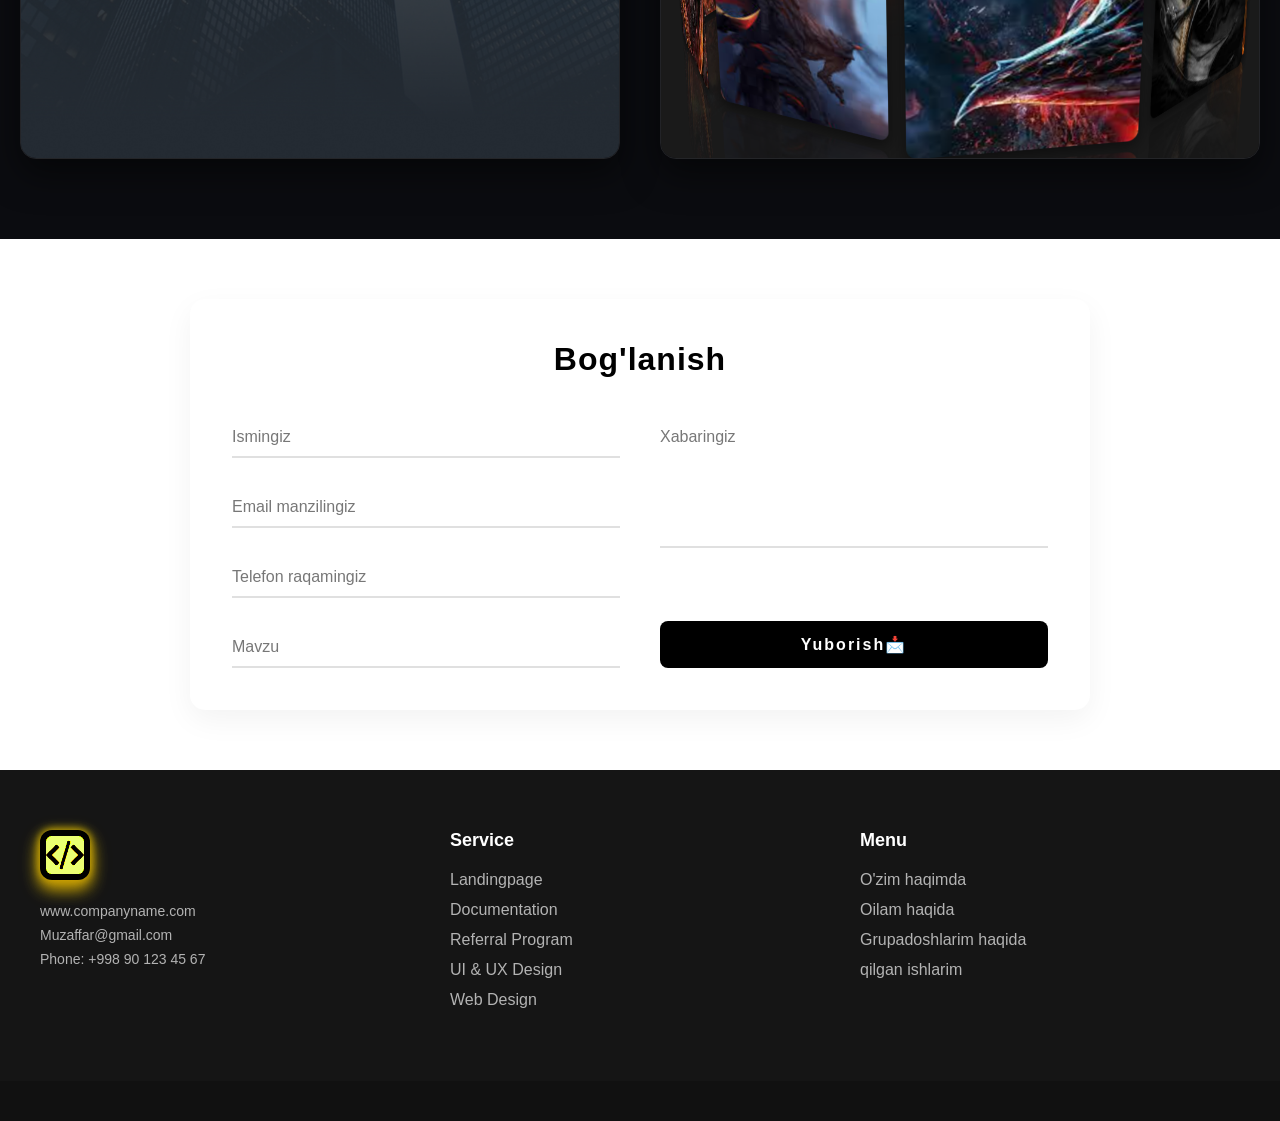
==== commit a9681ff7: "style" ====
--- a/index.html
+++ b/index.html
@@ -114,7 +114,7 @@
             <div class="member-info">
               <h3>Dadam</h3>
               <p>
-                Dadamni ismlari Ilhom ular hozirda 40 yoshdalar <br />
+                Dadamni ismlari Aliboyev Ilhom ular hozirda 40 yoshdalar <br />
                 Ular "MCHJ" Matonat fermasida bosh xisobchi bo'lib ishlaydilar
               </p>
             </div>
@@ -127,7 +127,7 @@
             <div class="member-info">
               <h3>Oyim</h3>
               <p>
-                Bu mening oyim isimlari Nargiza yoshlari 38 da va uyimiz
+                Bu mening oyim isimlari Aliboyeva Nargiza yoshlari 38 da va uyimiz
                 bekasilar
               </p>
             </div>
--- a/style.css
+++ b/style.css
@@ -1,9 +1,8 @@
 * {
-  margin: 0;
-  padding: 0;
-  box-sizing: border-box;
-  scroll-behavior: smooth;
-  overflow-x: hidden;
+ margin: 0;
+ padding: 0;
+ box-sizing: border-box;
+ scroll-behavior: auto;
 }
 
 body {
@@ -11,6 +10,8 @@
   margin: 0;
   padding: 40px 0;
 }
+
+
 
 .navbar {
   position: fixed;
@@ -20,8 +21,8 @@
   width: 95%;
   max-width: 1400px;
   background: rgba(15, 15, 15, 0.75);
-  backdrop-filter: blur(20px);
-  -webkit-backdrop-filter: blur(20px);
+  backdrop-filter: blur(60px);
+  -webkit-backdrop-filter: blur(60px);
   border: 1px solid rgba(255, 255, 255, 0.08);
   border-radius: 16px;
   padding: 12px 40px;
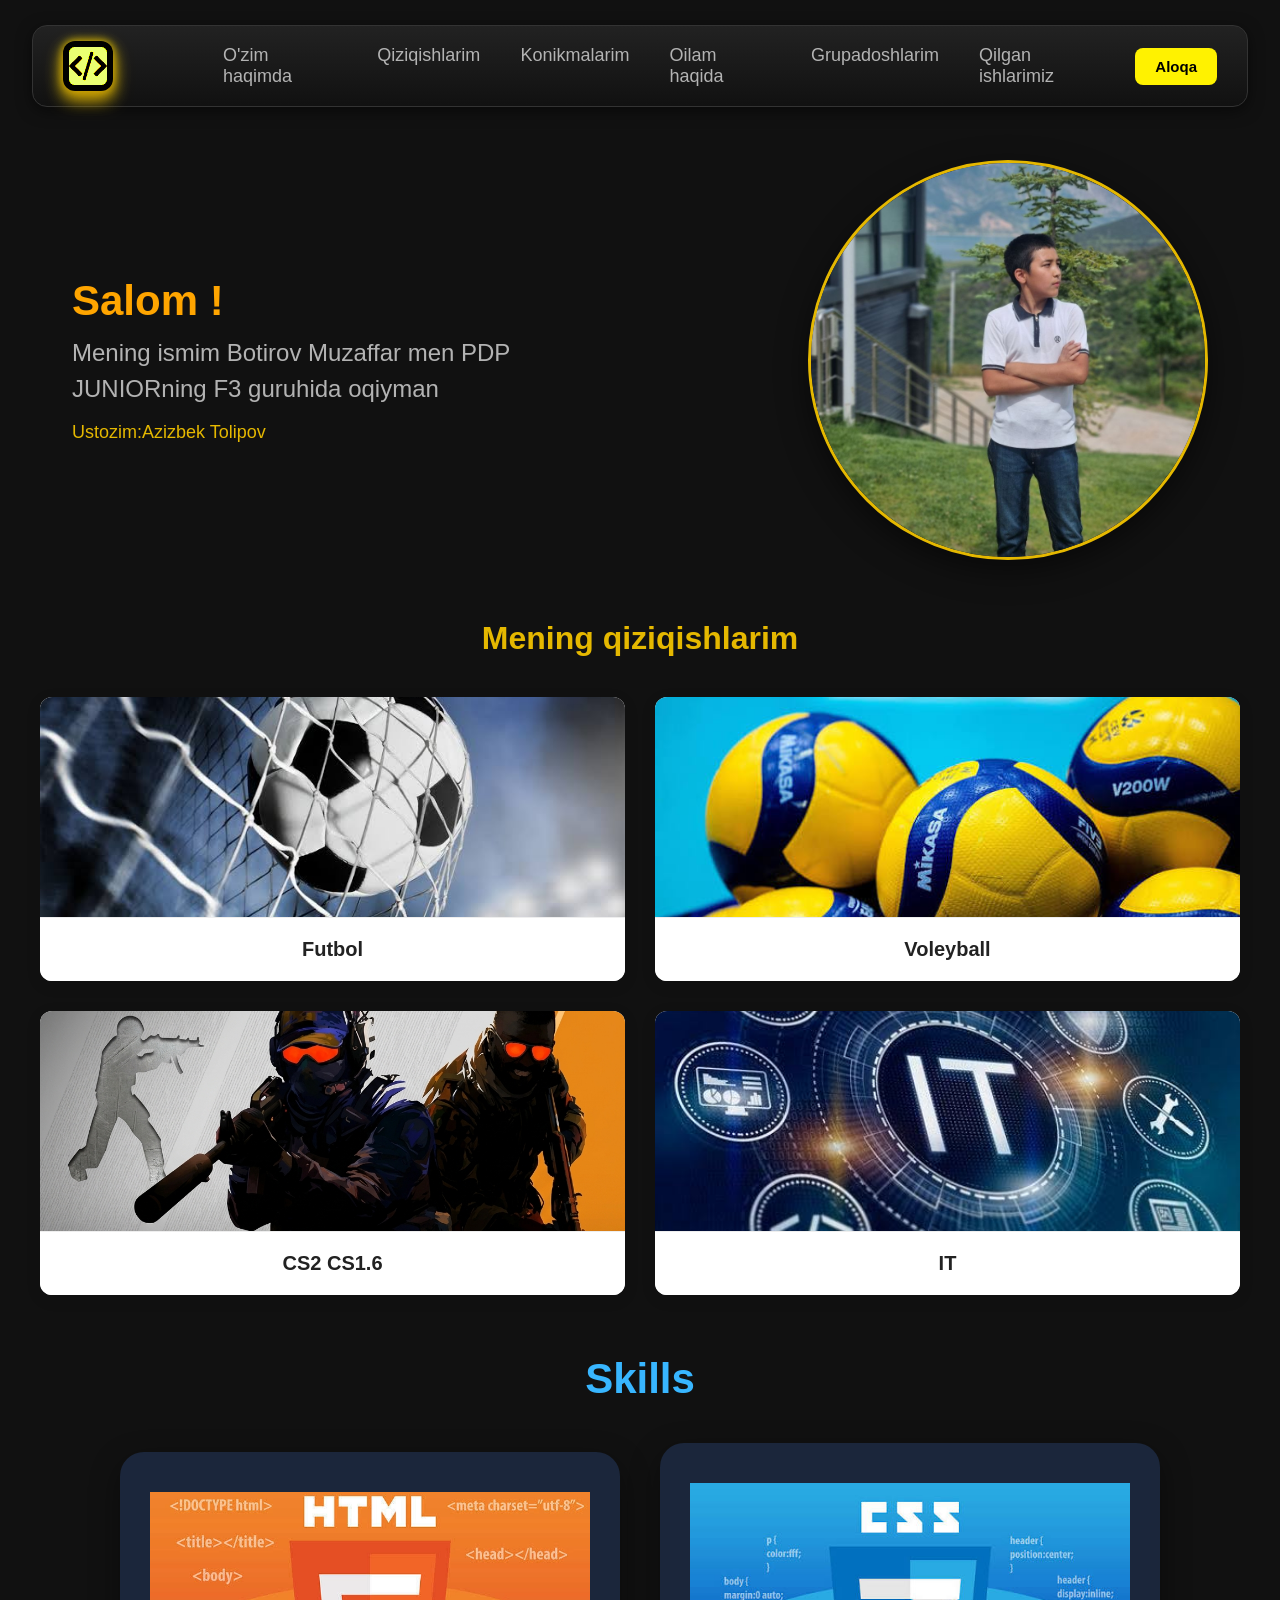
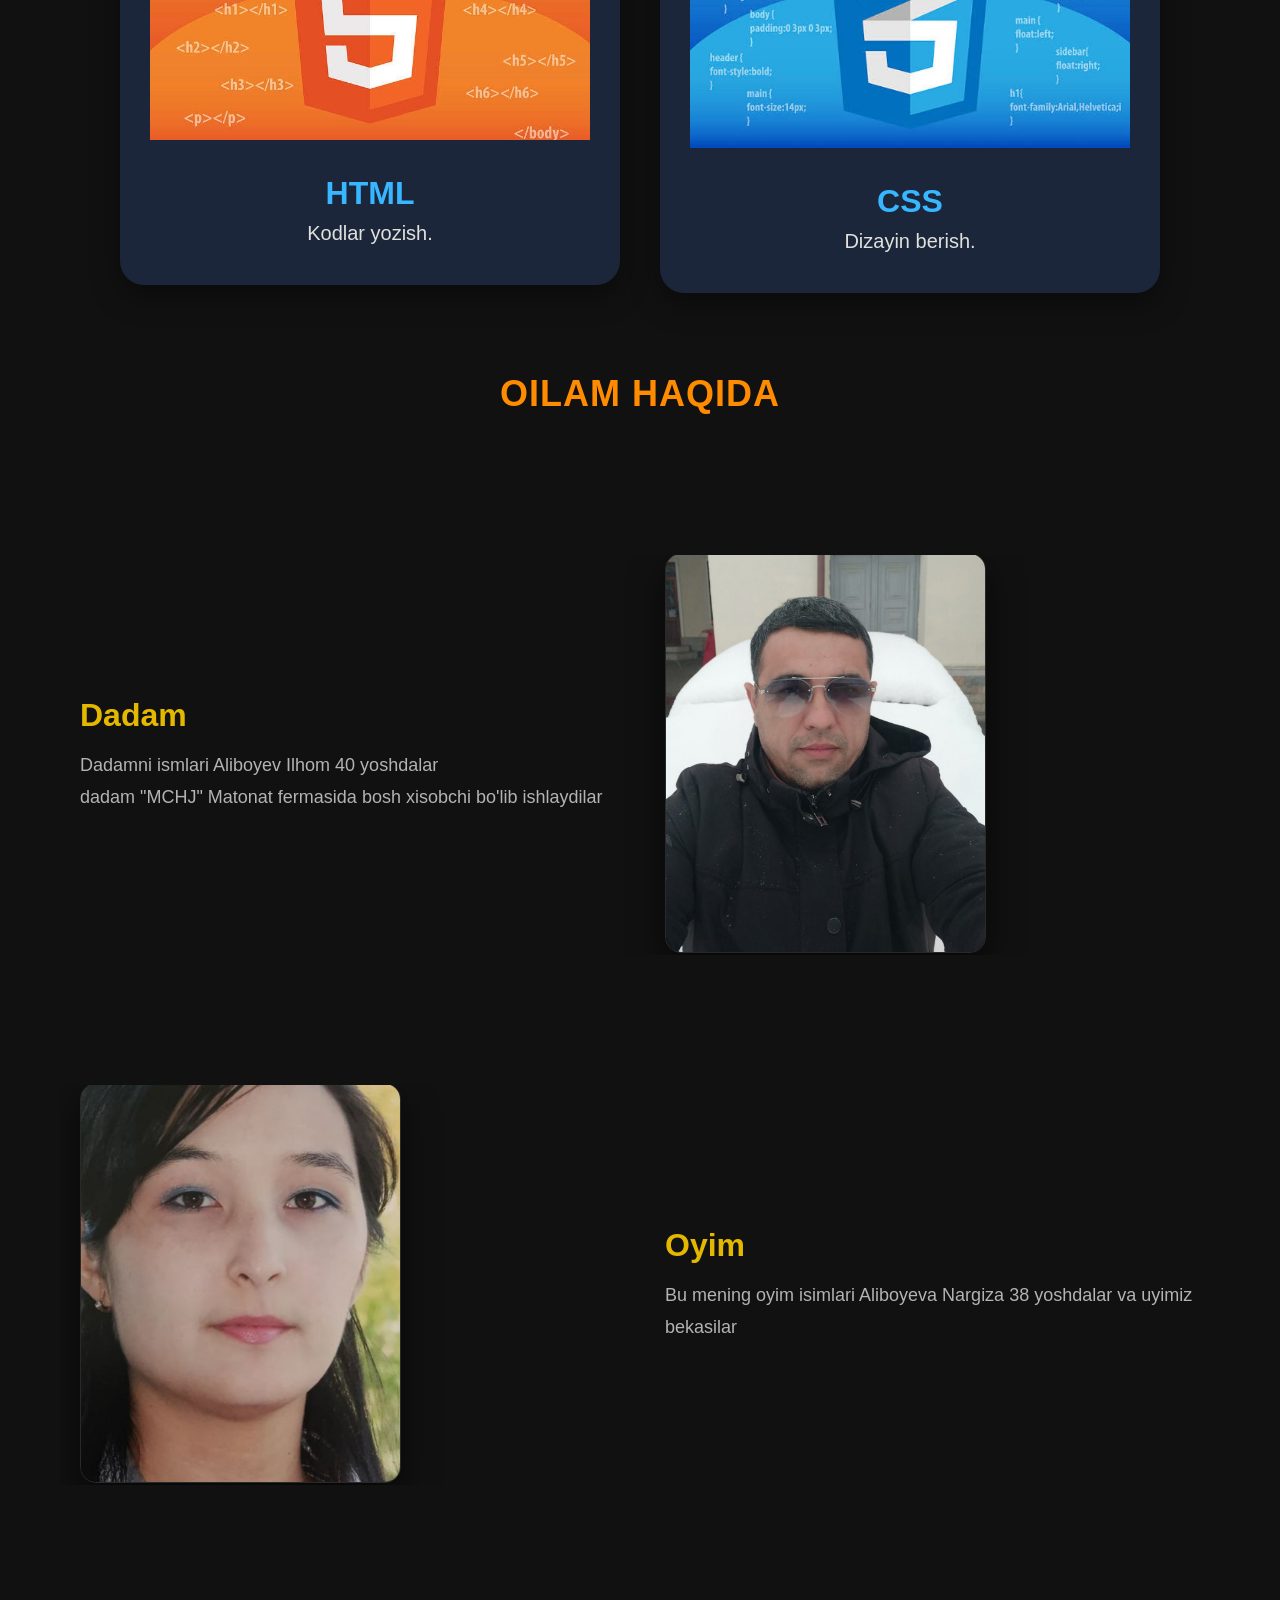
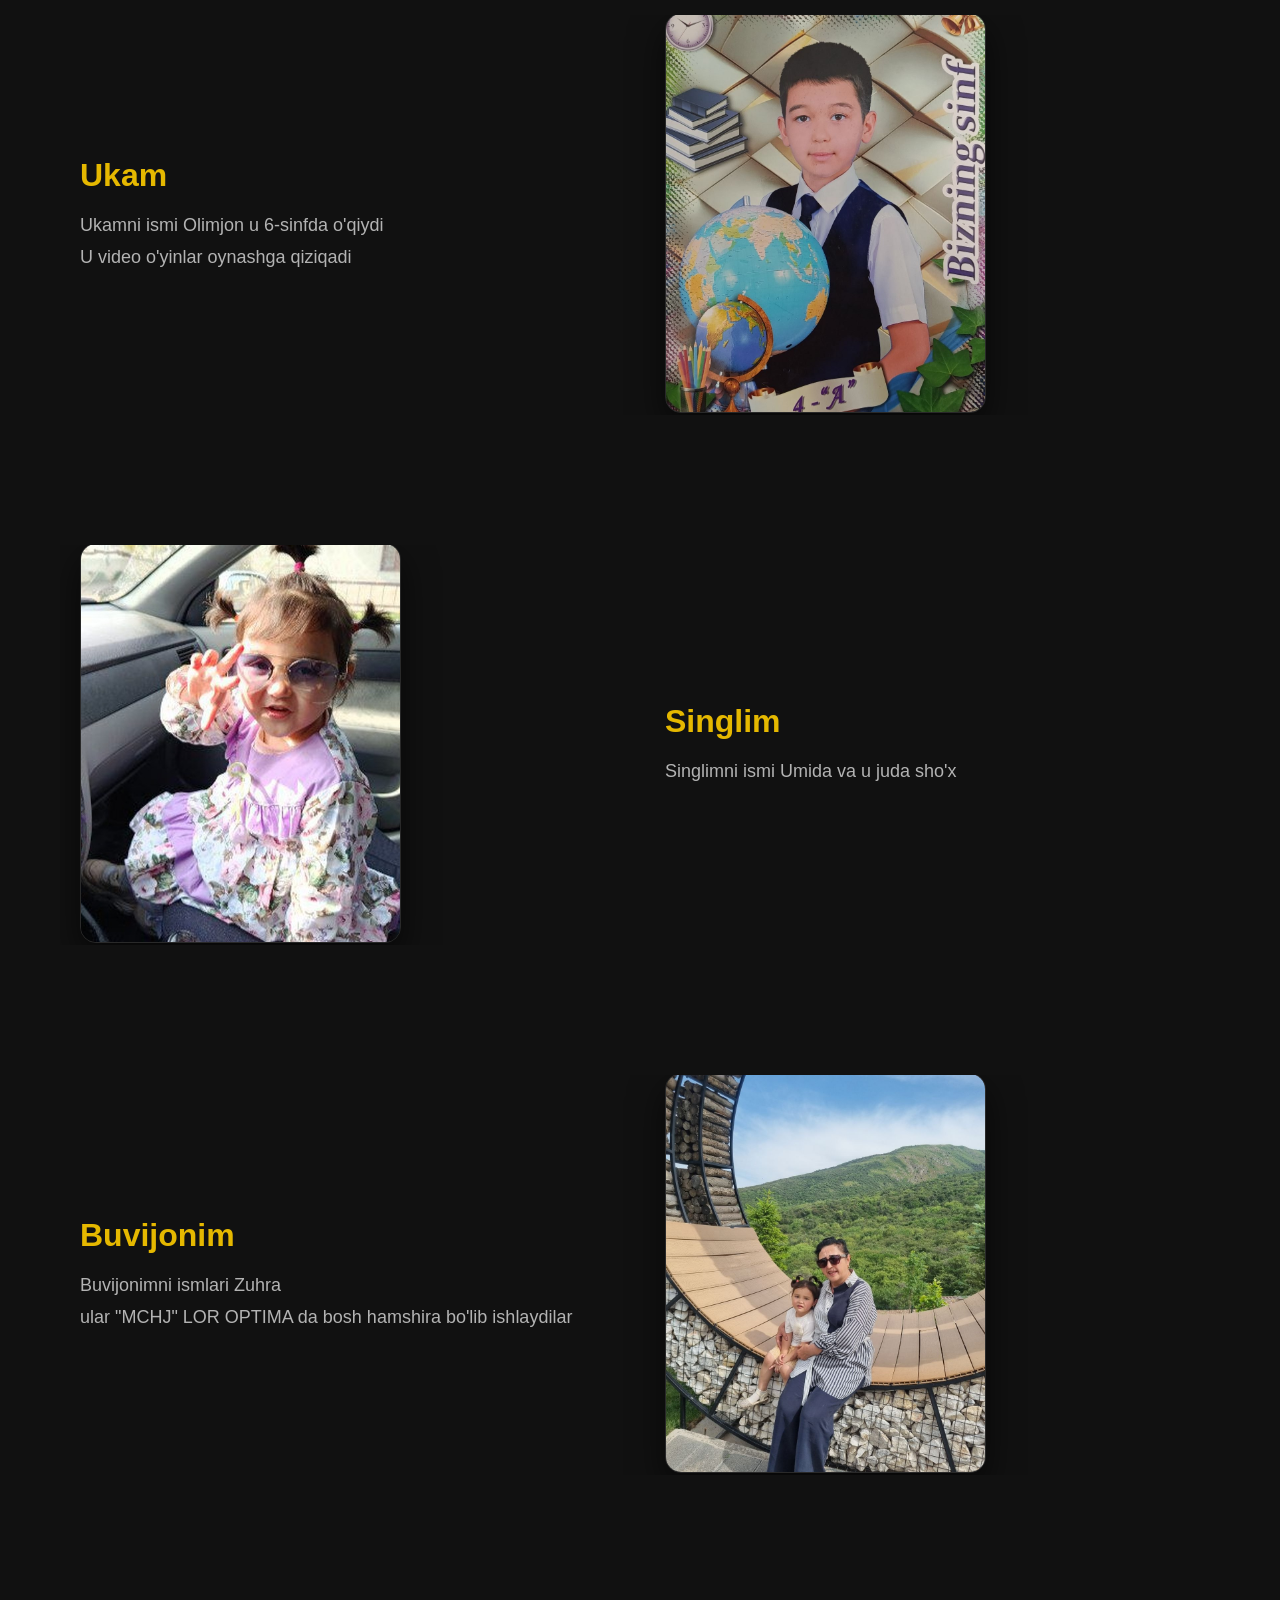
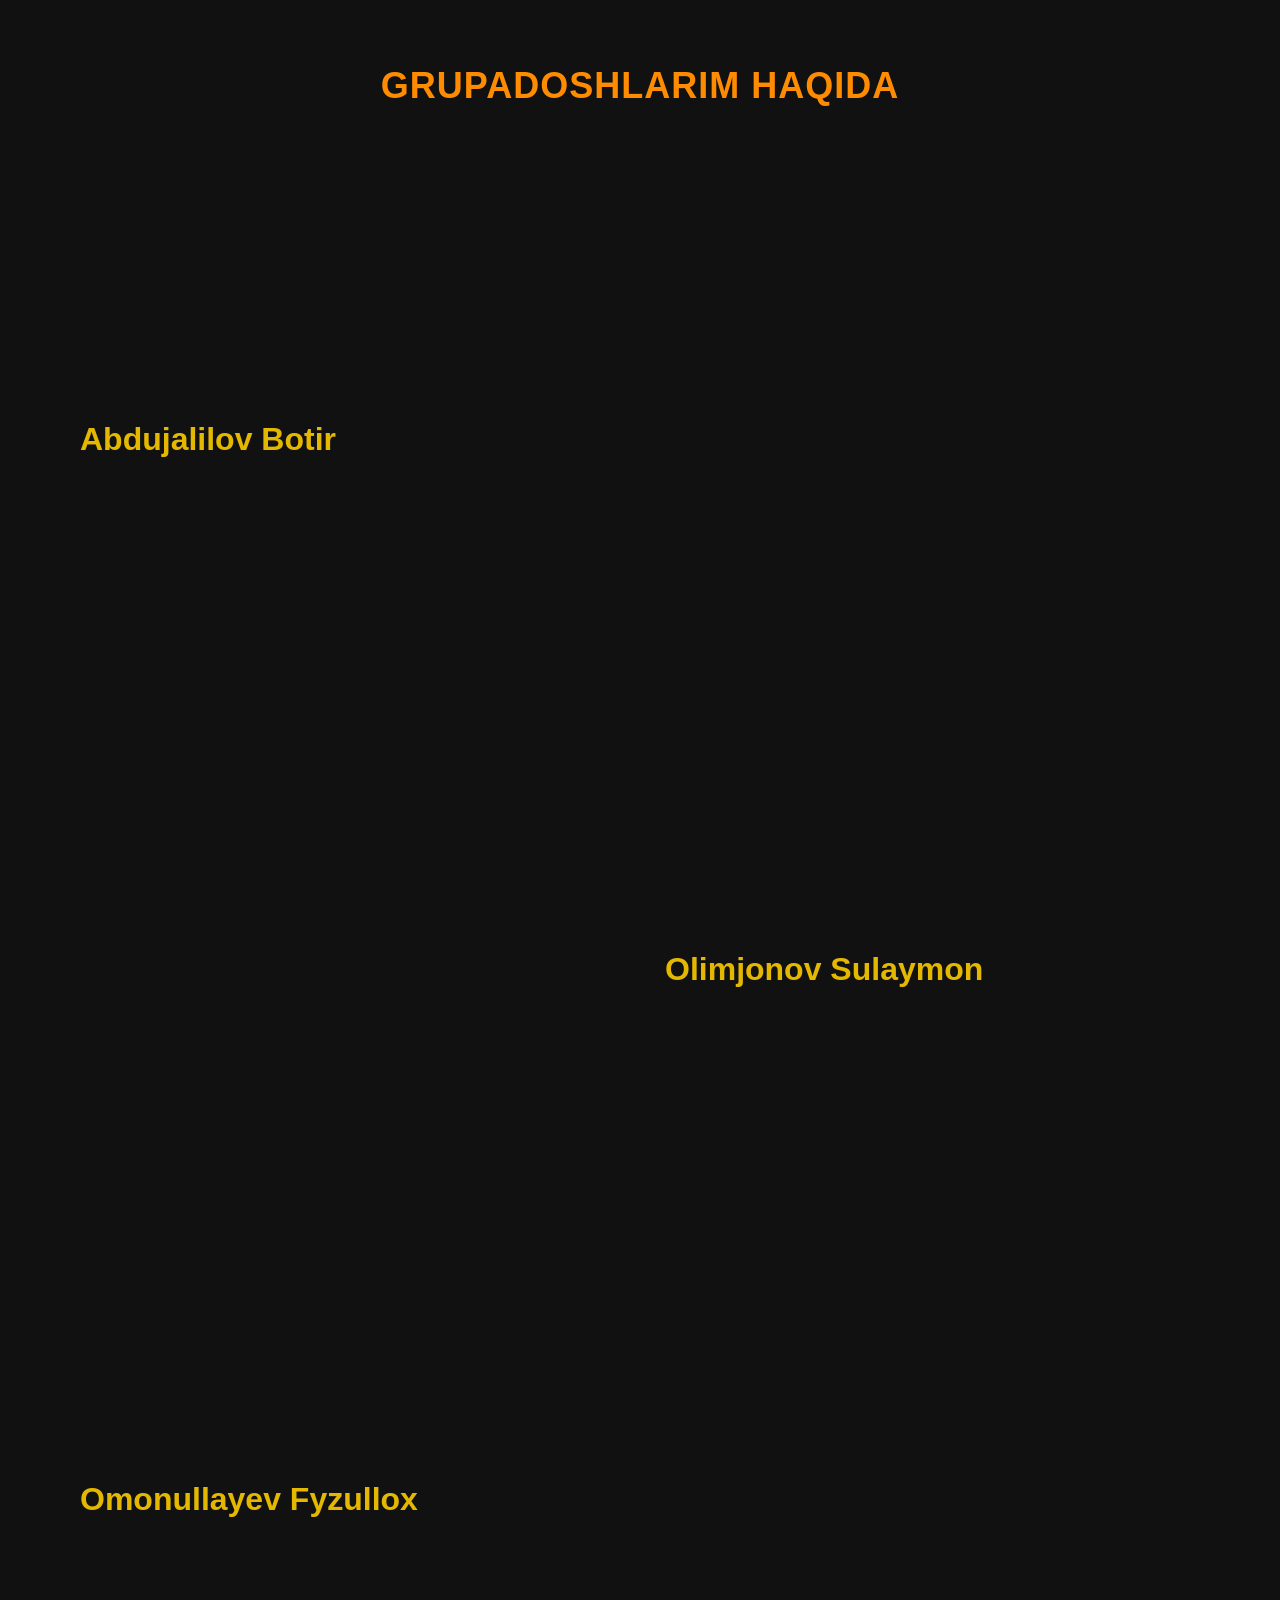
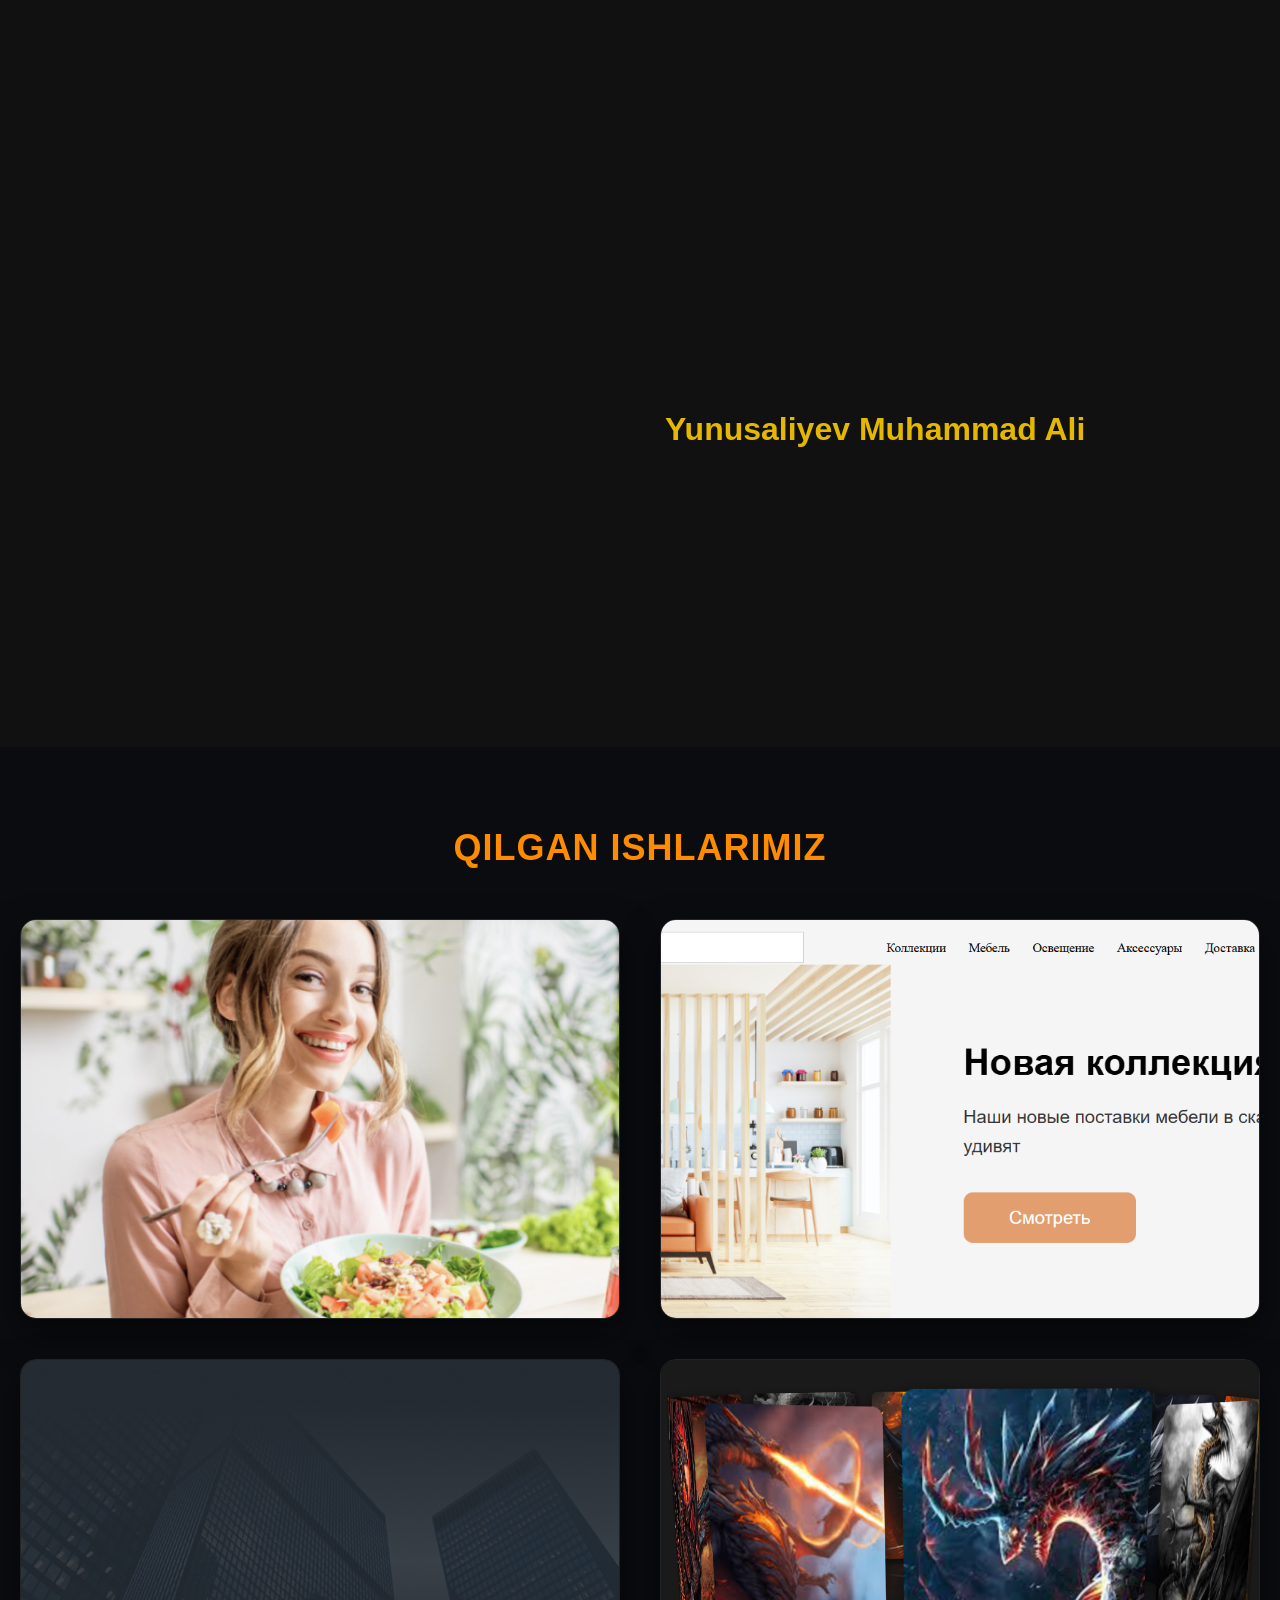
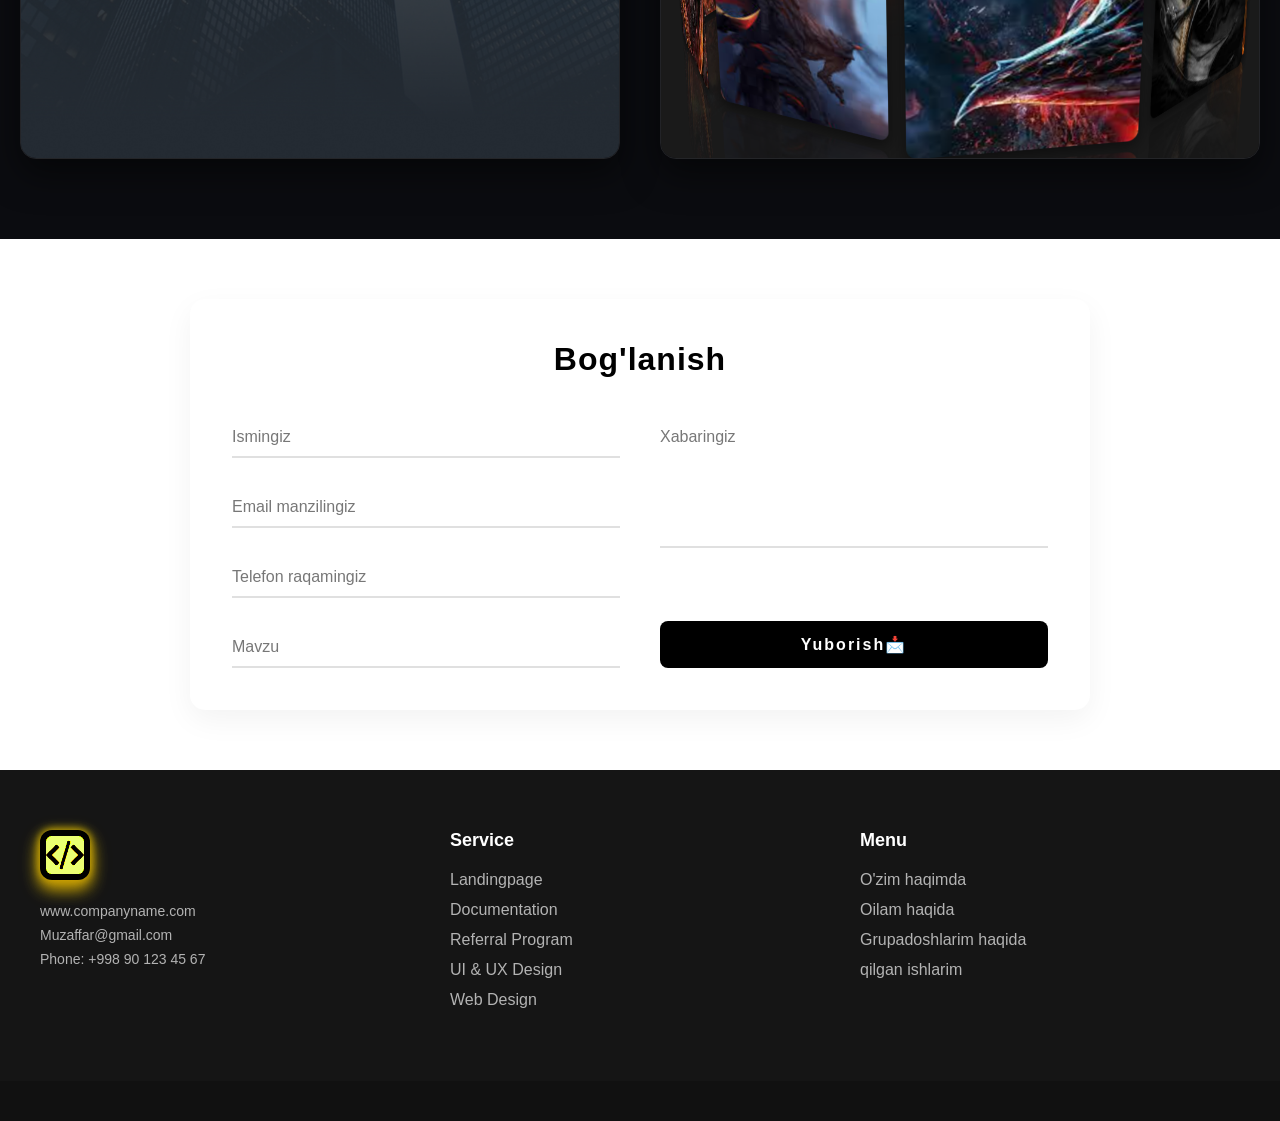
==== commit 28cf11e4: "style" ====
--- a/index.html
+++ b/index.html
@@ -4,6 +4,7 @@
     <meta charset="UTF-8" />
     <meta name="viewport" content="width=device-width, initial-scale=1.0" />
     <title>Fortfolio</title>
+    <link rel="icon" href="./images/name.png">
     <link rel="stylesheet" href="./style.css" />
     <link href="https://unpkg.com/aos@2.3.1/dist/aos.css" rel="stylesheet" />
   </head>
@@ -114,8 +115,8 @@
             <div class="member-info">
               <h3>Dadam</h3>
               <p>
-                Dadamni ismlari Aliboyev Ilhom ular hozirda 40 yoshdalar <br />
-                Ular "MCHJ" Matonat fermasida bosh xisobchi bo'lib ishlaydilar
+                Dadamni ismlari Aliboyev Ilhom 40 yoshdalar <br />
+                dadam "MCHJ" Matonat fermasida bosh xisobchi bo'lib ishlaydilar
               </p>
             </div>
           </div>
@@ -127,7 +128,7 @@
             <div class="member-info">
               <h3>Oyim</h3>
               <p>
-                Bu mening oyim isimlari Aliboyeva Nargiza yoshlari 38 da va uyimiz
+                Bu mening oyim isimlari Aliboyeva Nargiza 38 yoshdalar va uyimiz
                 bekasilar
               </p>
             </div>
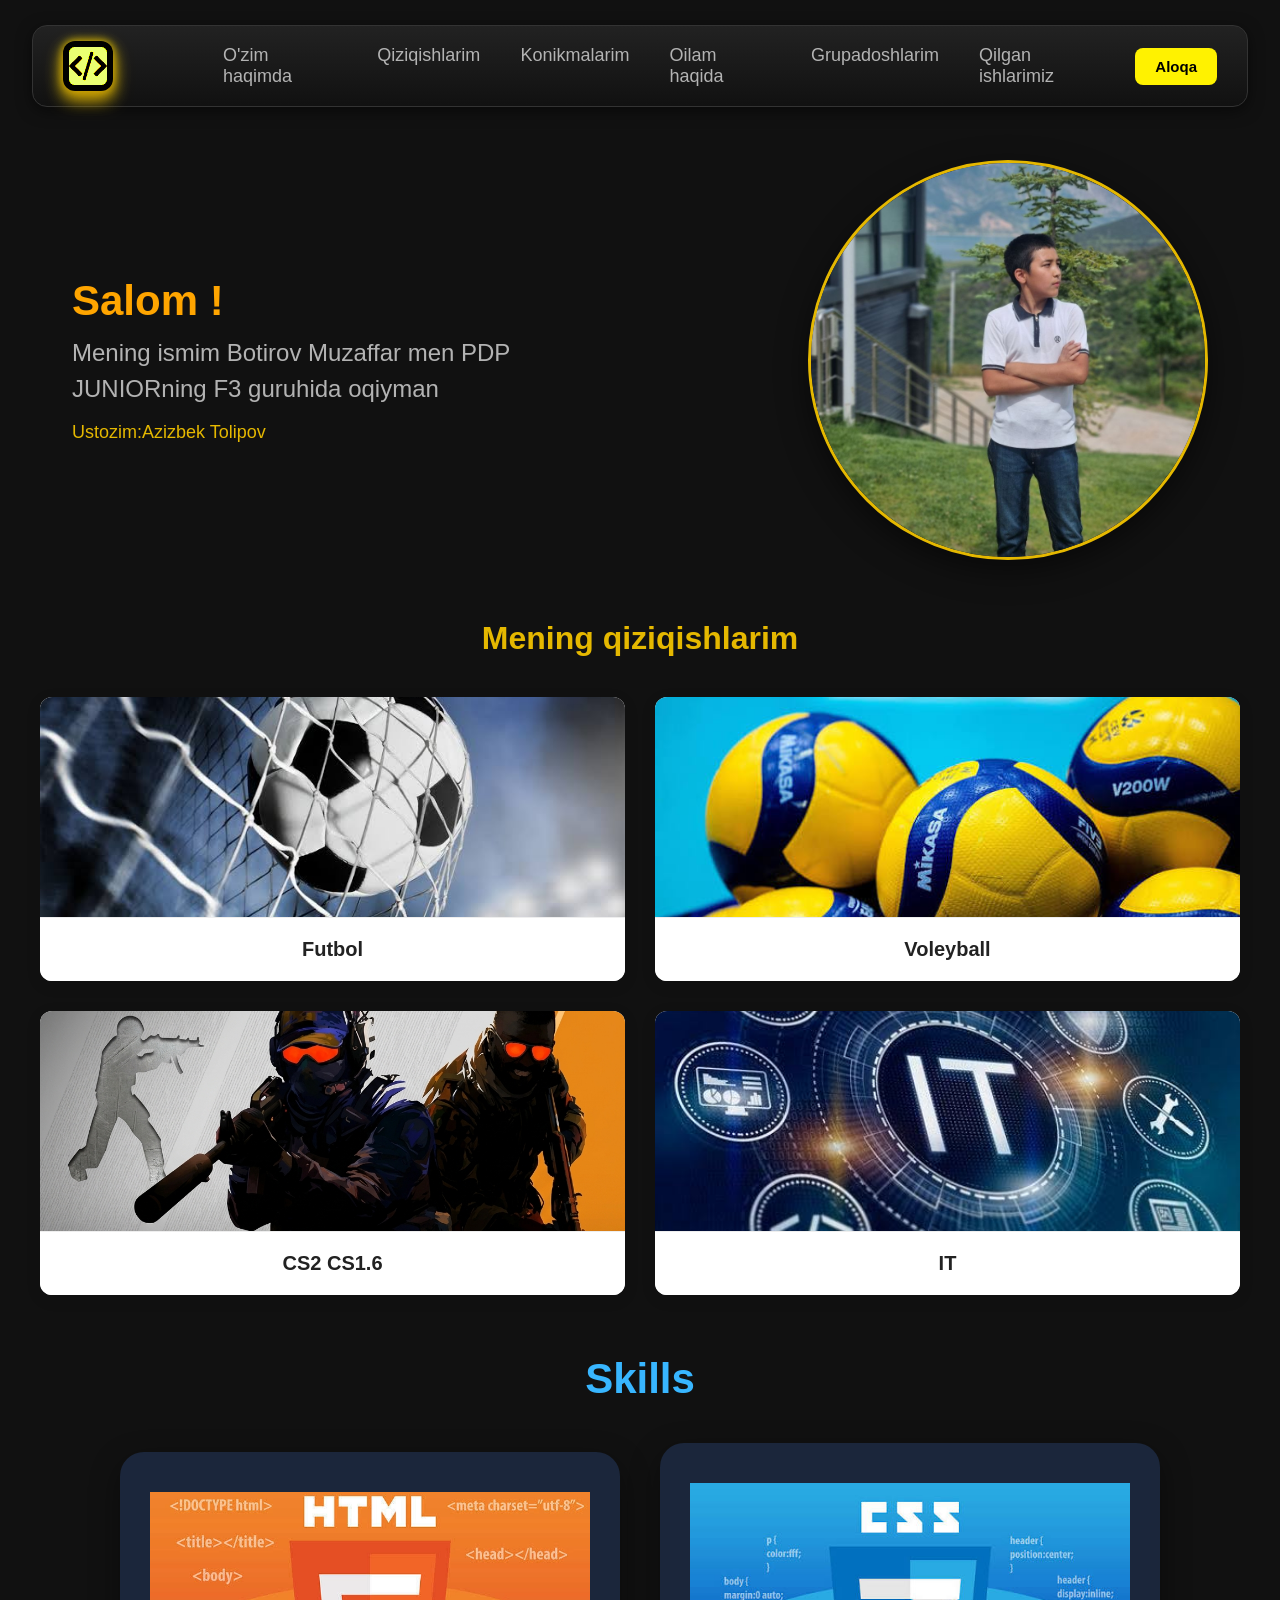
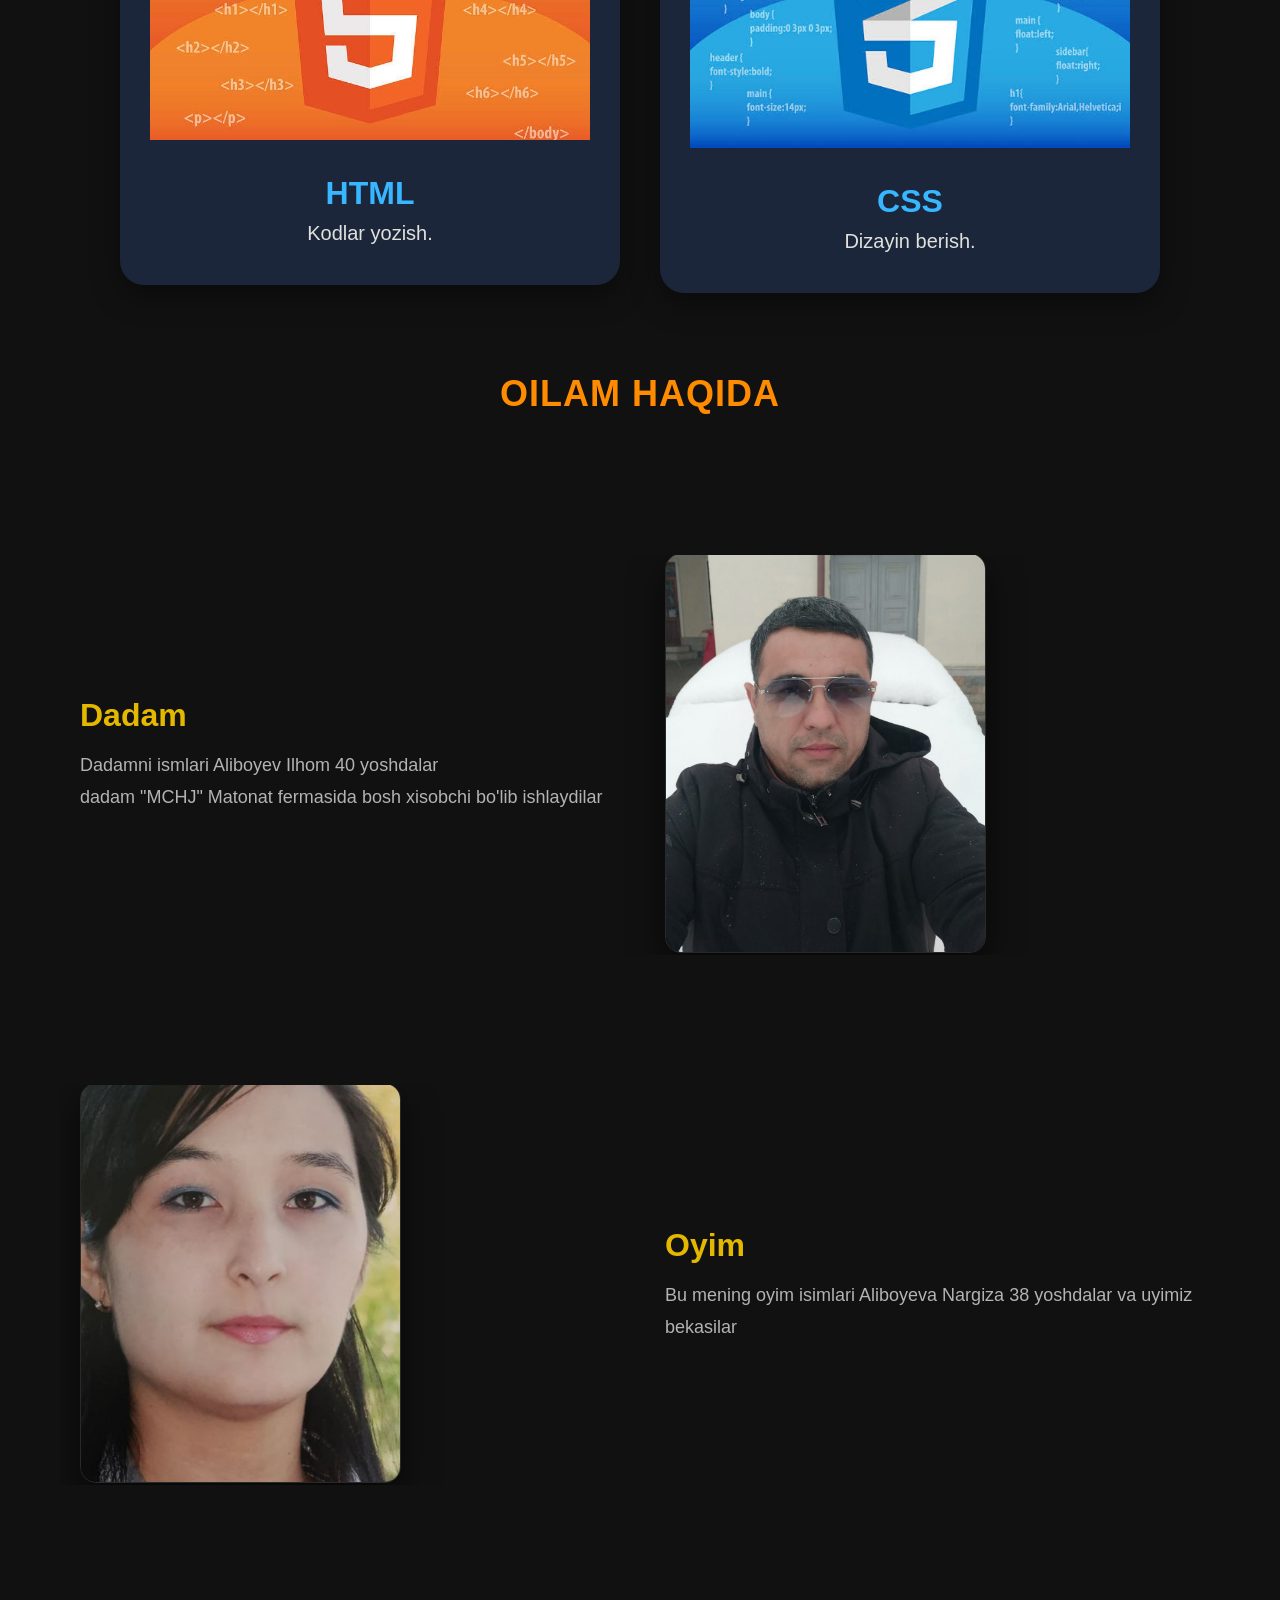
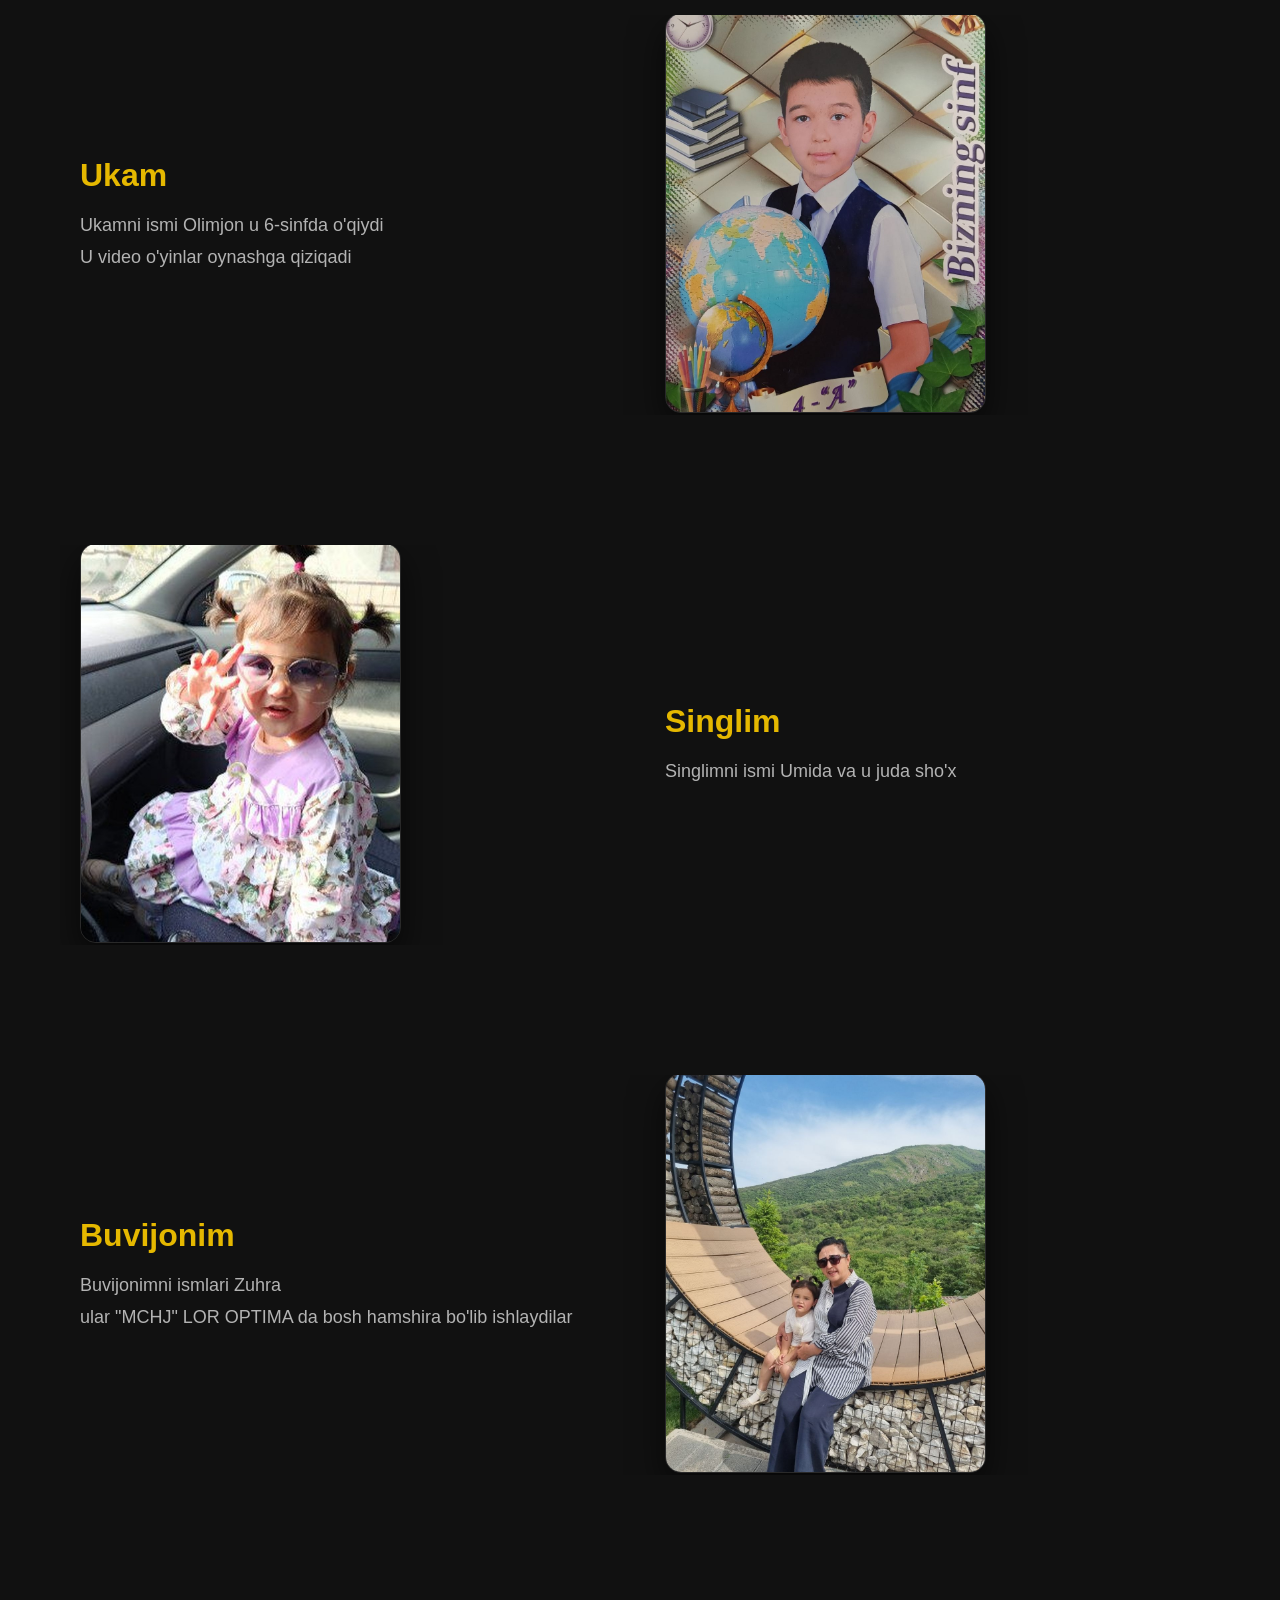
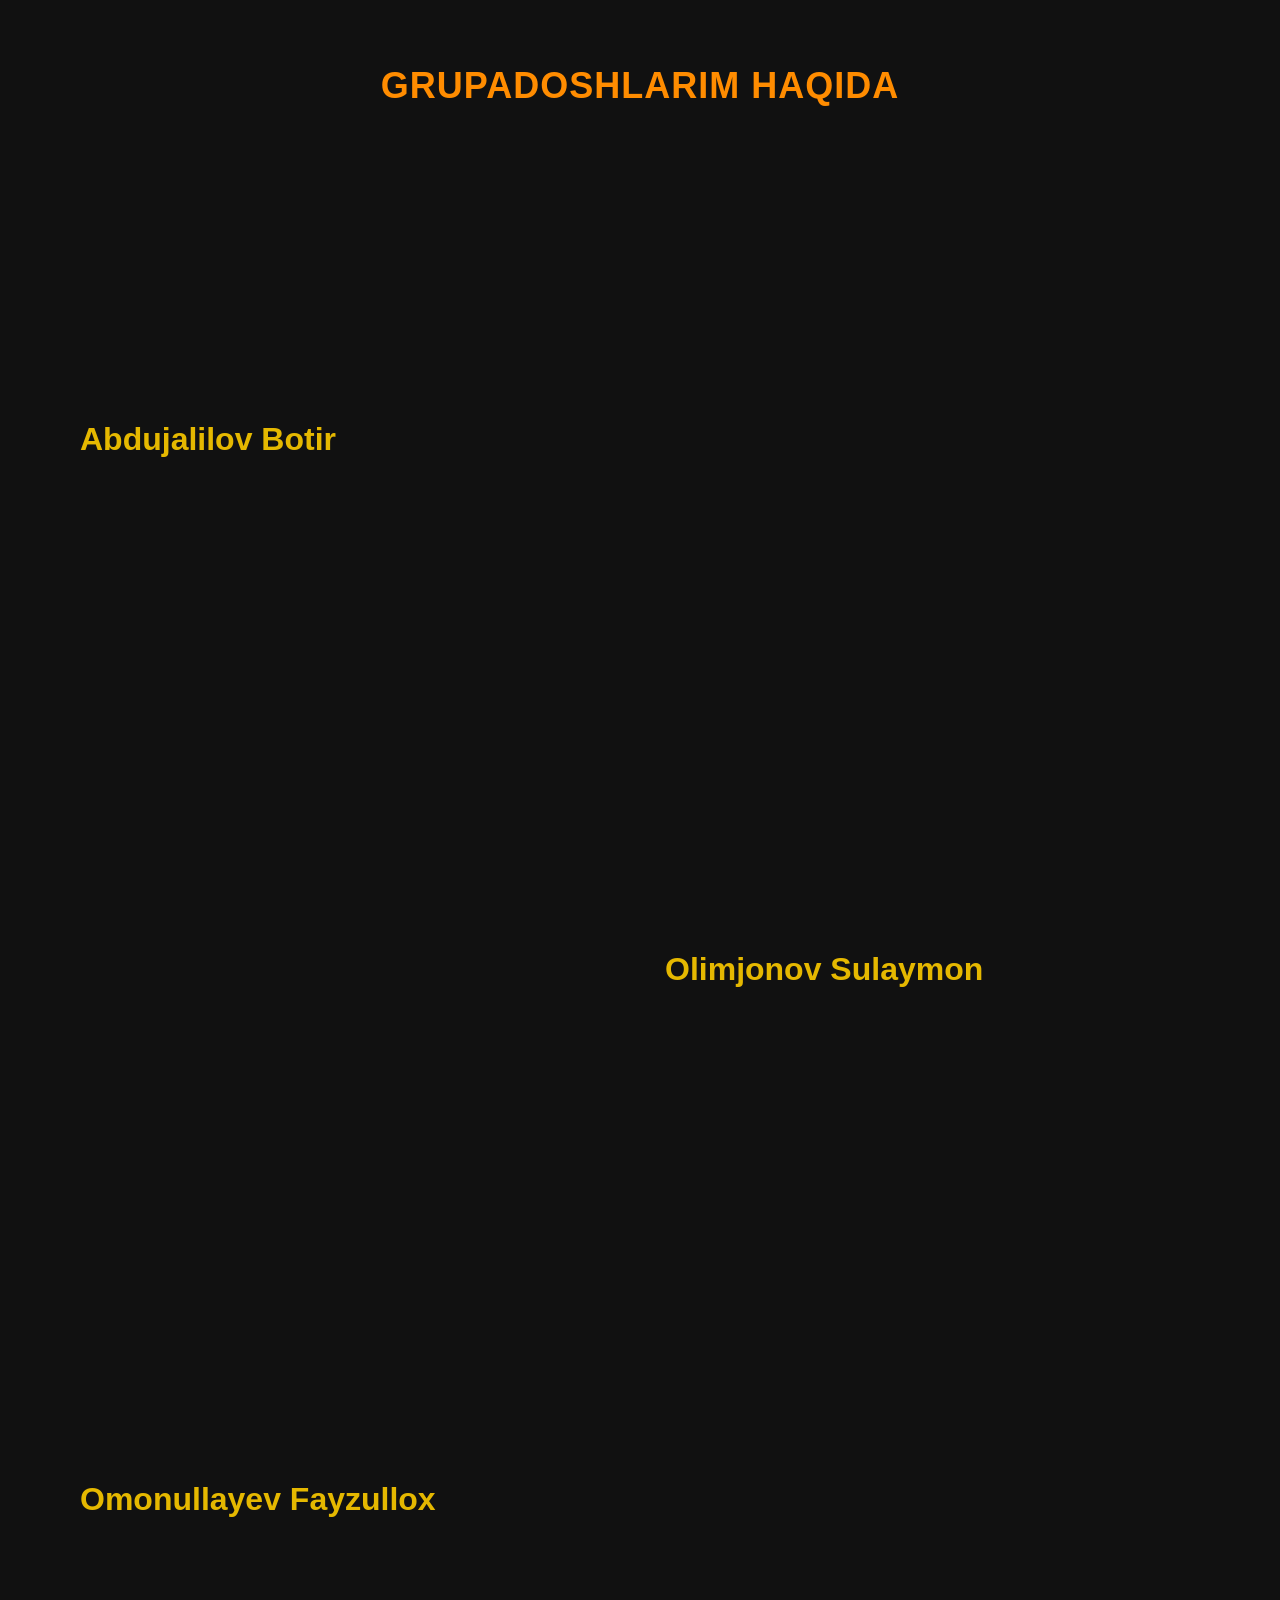
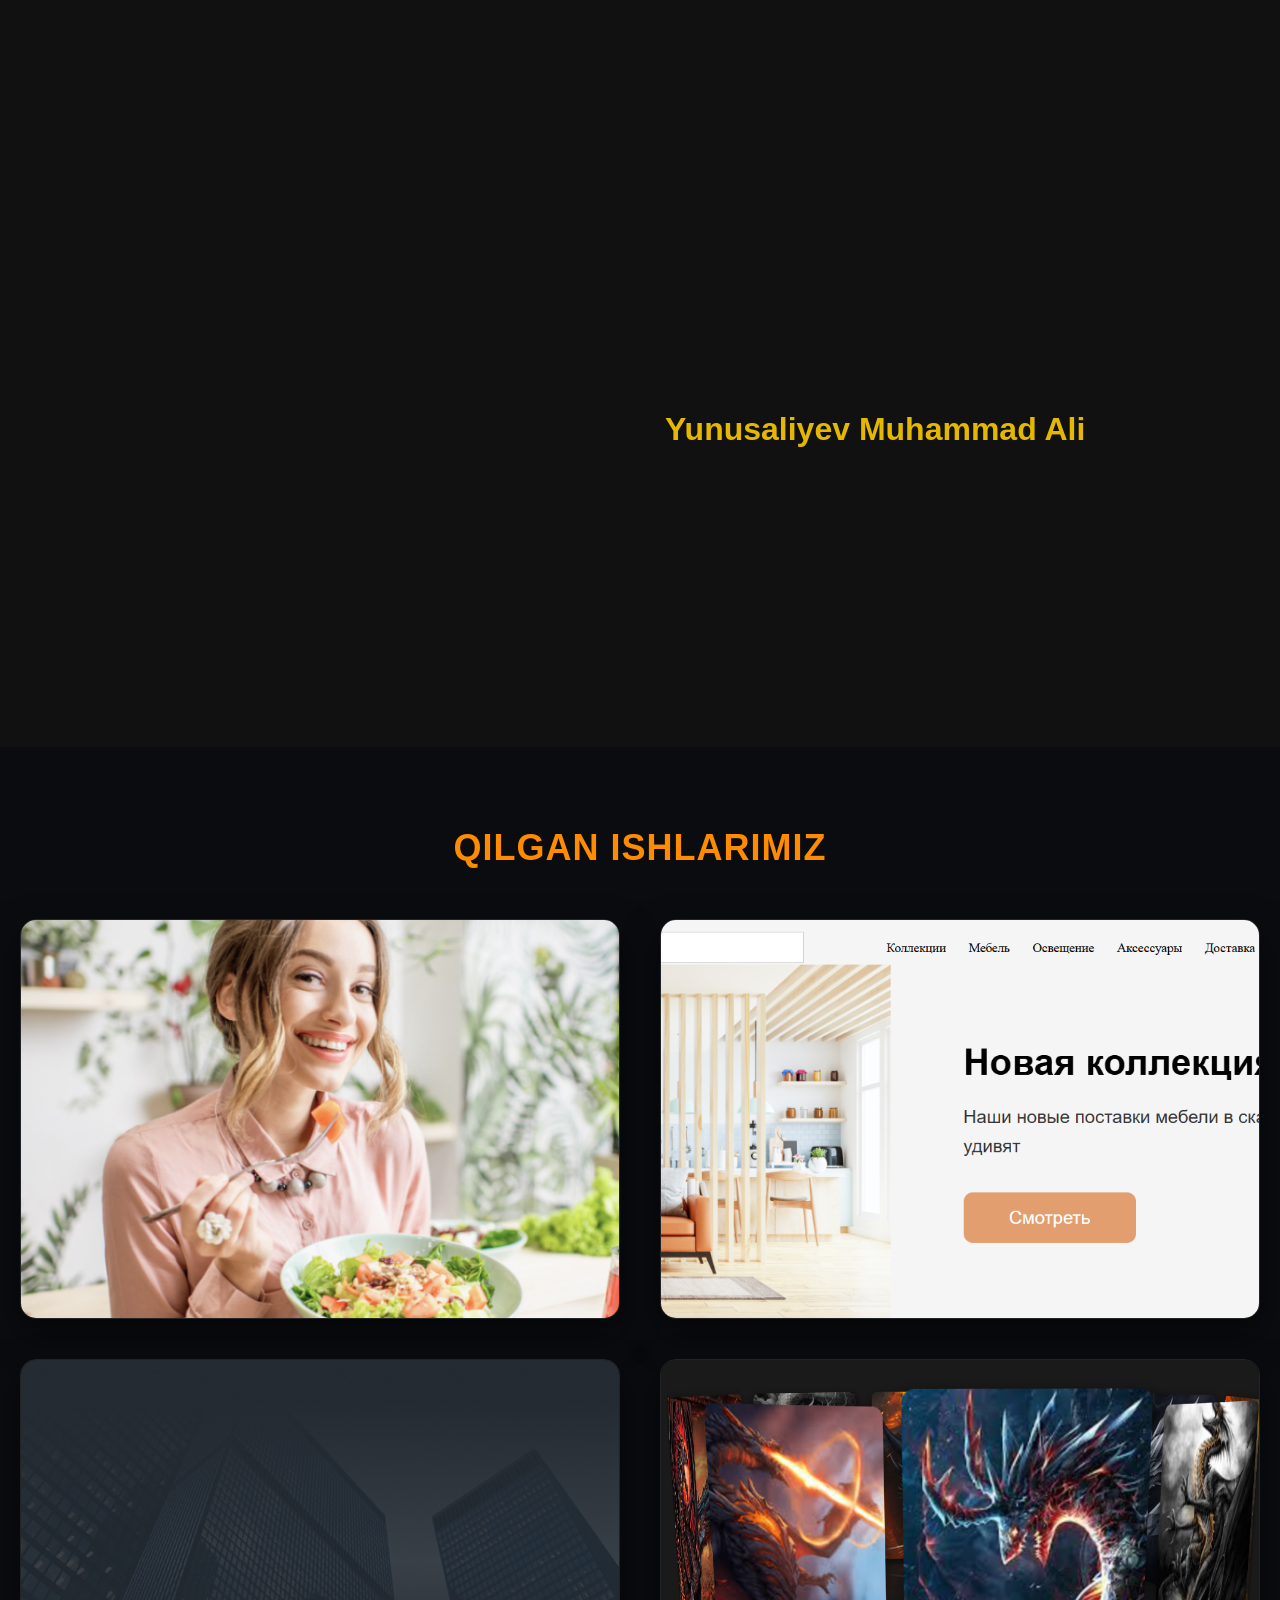
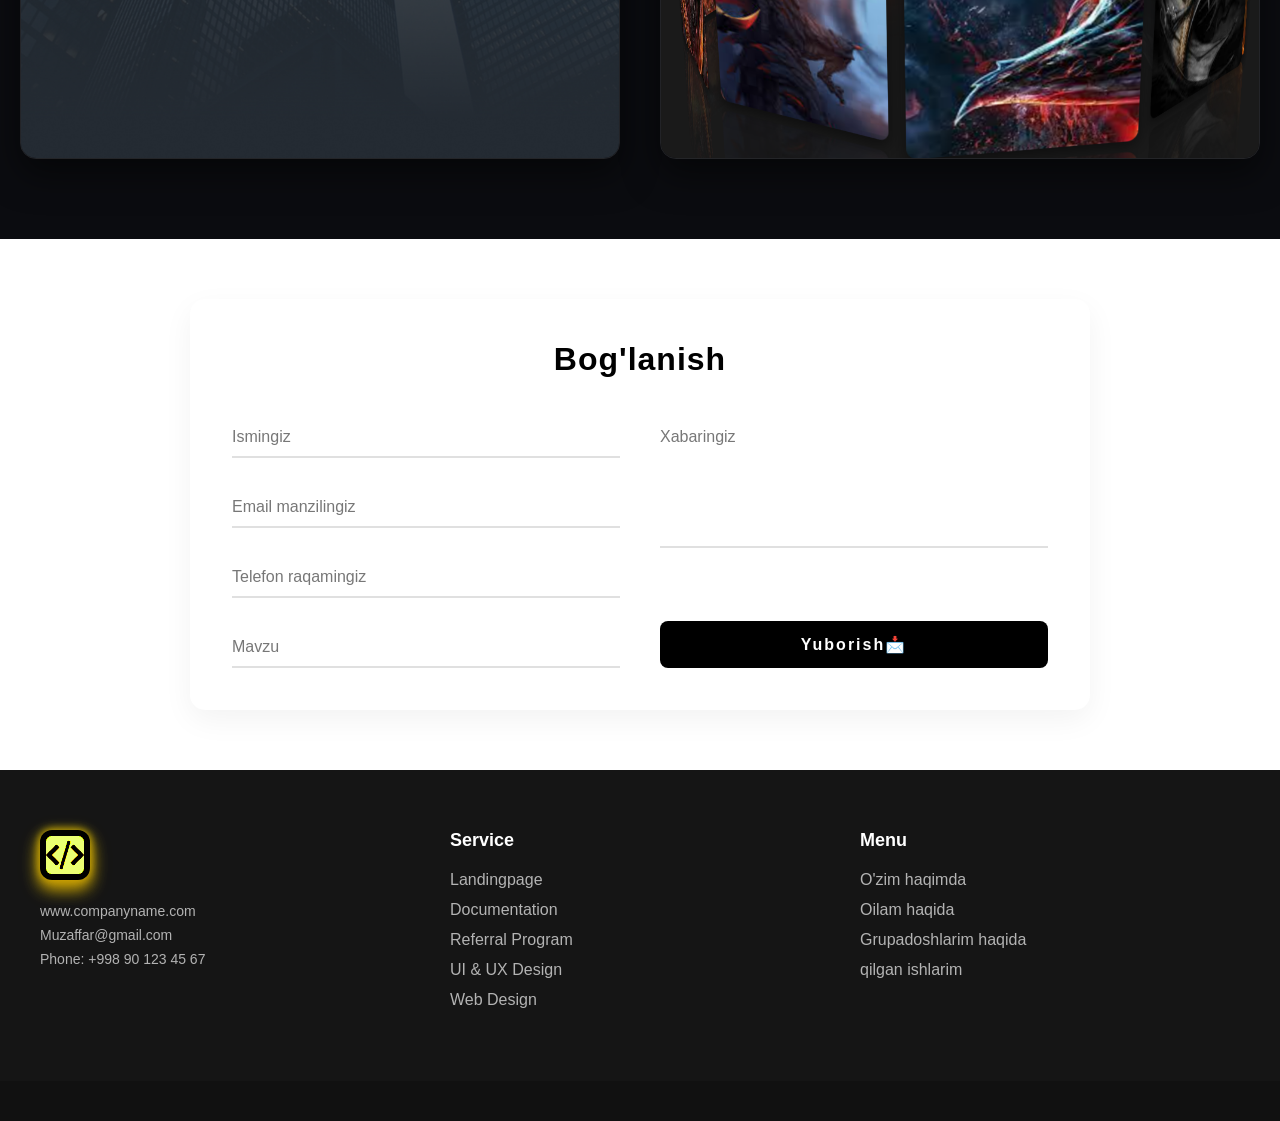
==== commit c2ca8c26: "html" ====
--- a/index.html
+++ b/index.html
@@ -197,7 +197,7 @@
               <img src="./images/Grupadoshim.jpg" alt="" />
             </div>
             <div class="member-info">
-              <h3>Omonullayev Fyzullox</h3>
+              <h3>Omonullayev Fayzullox</h3>
             </div>
           </div>
 
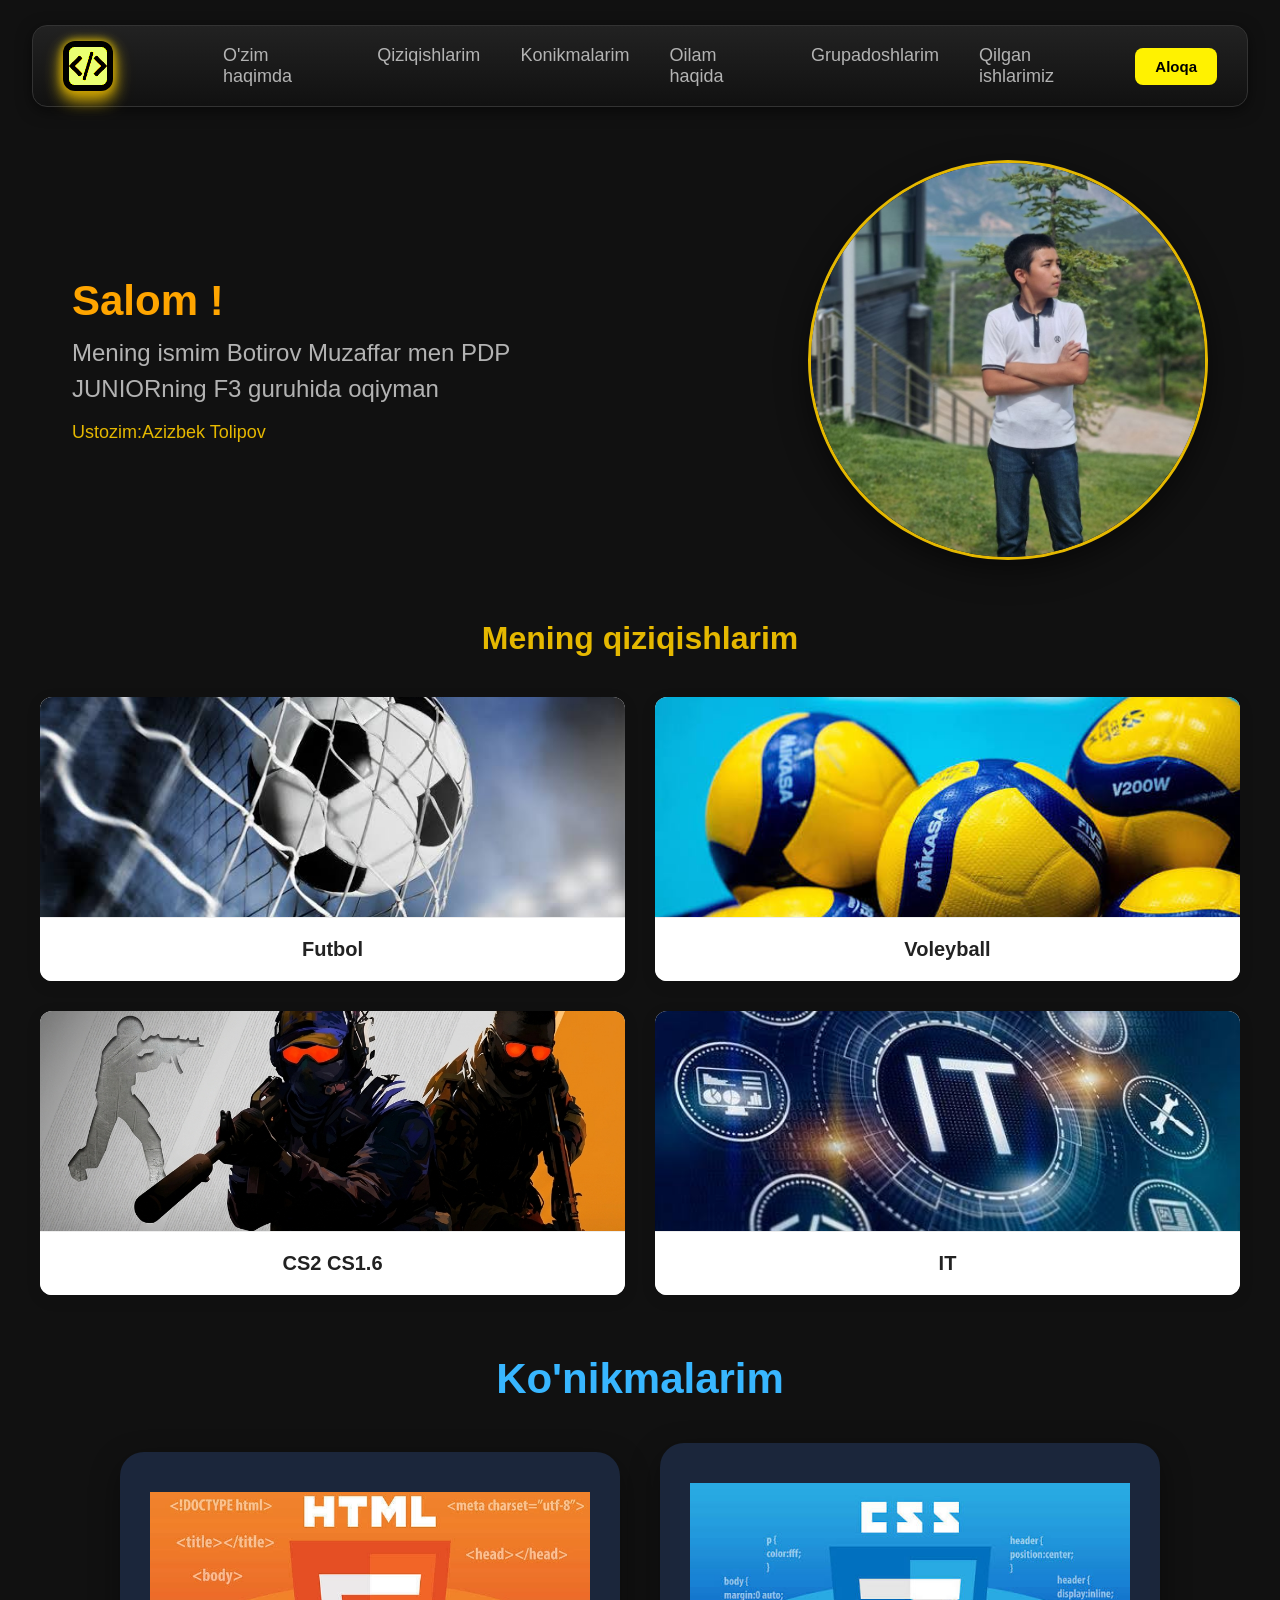
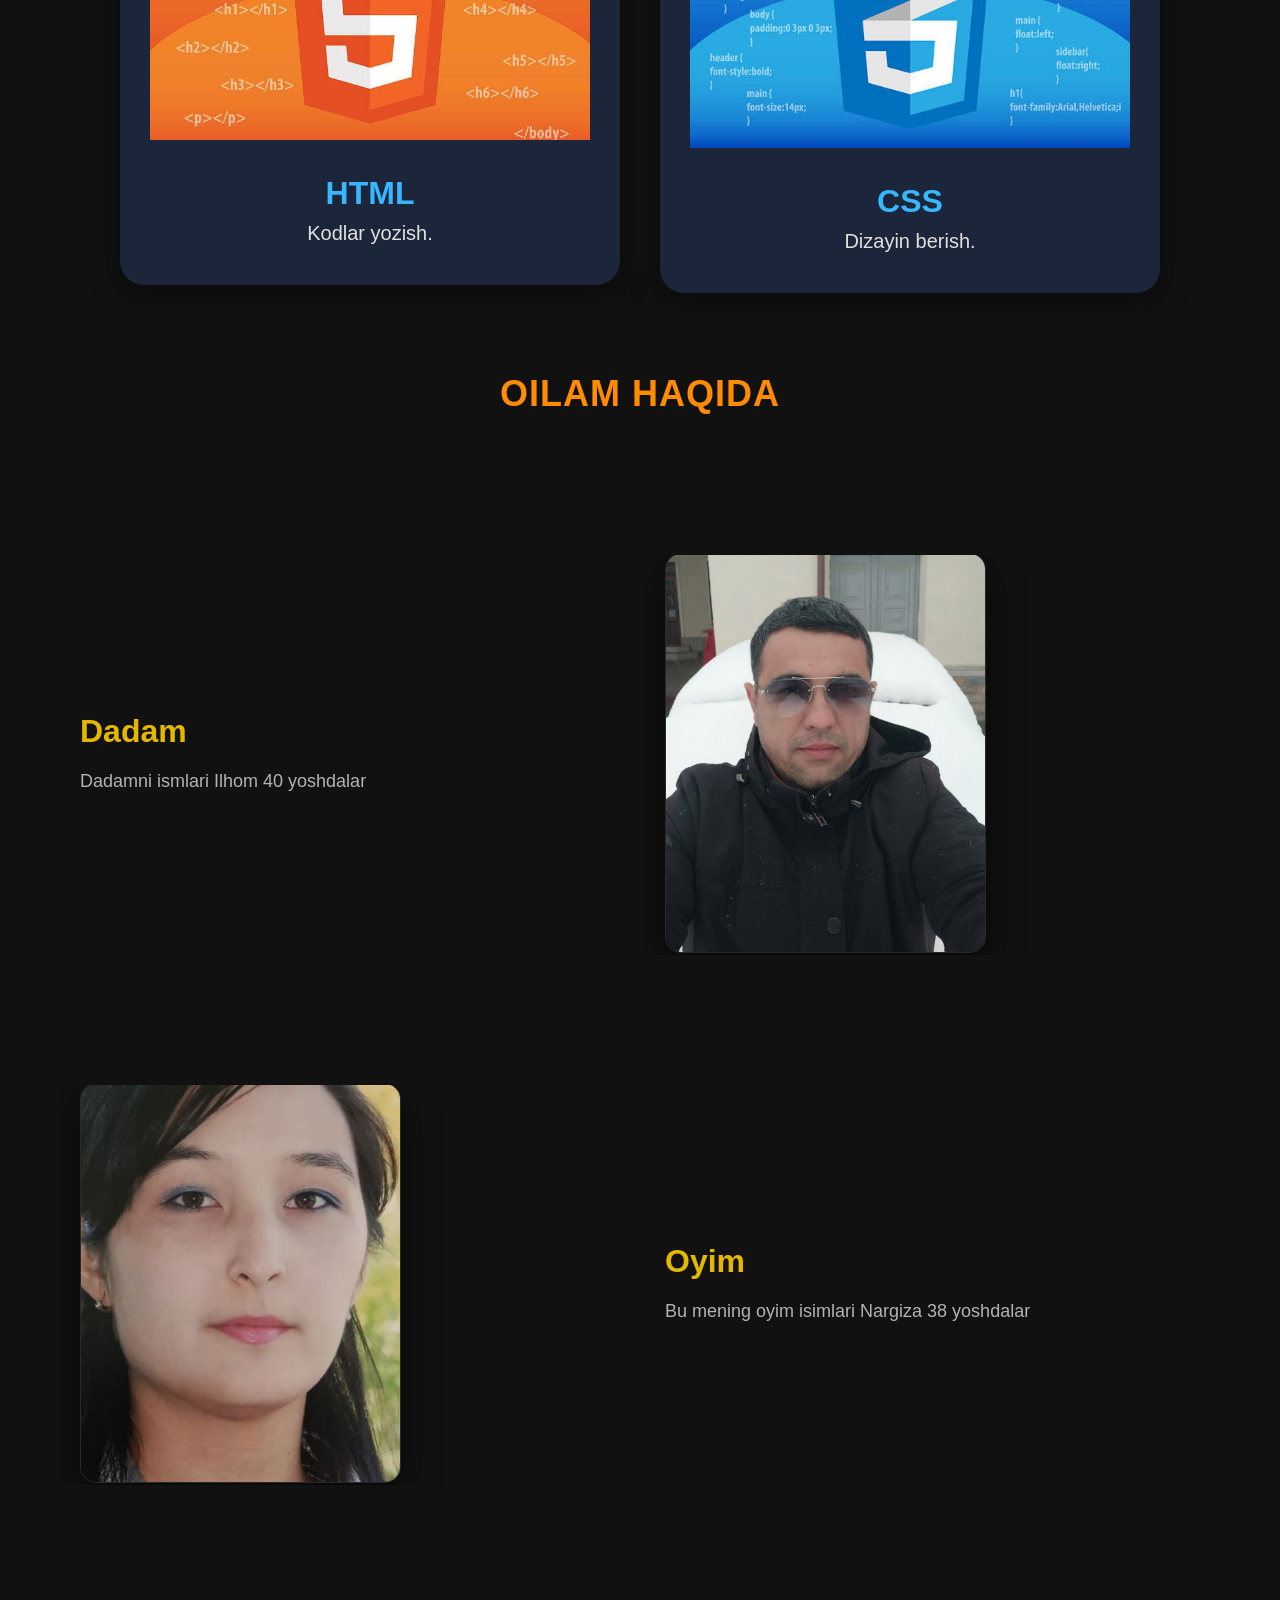
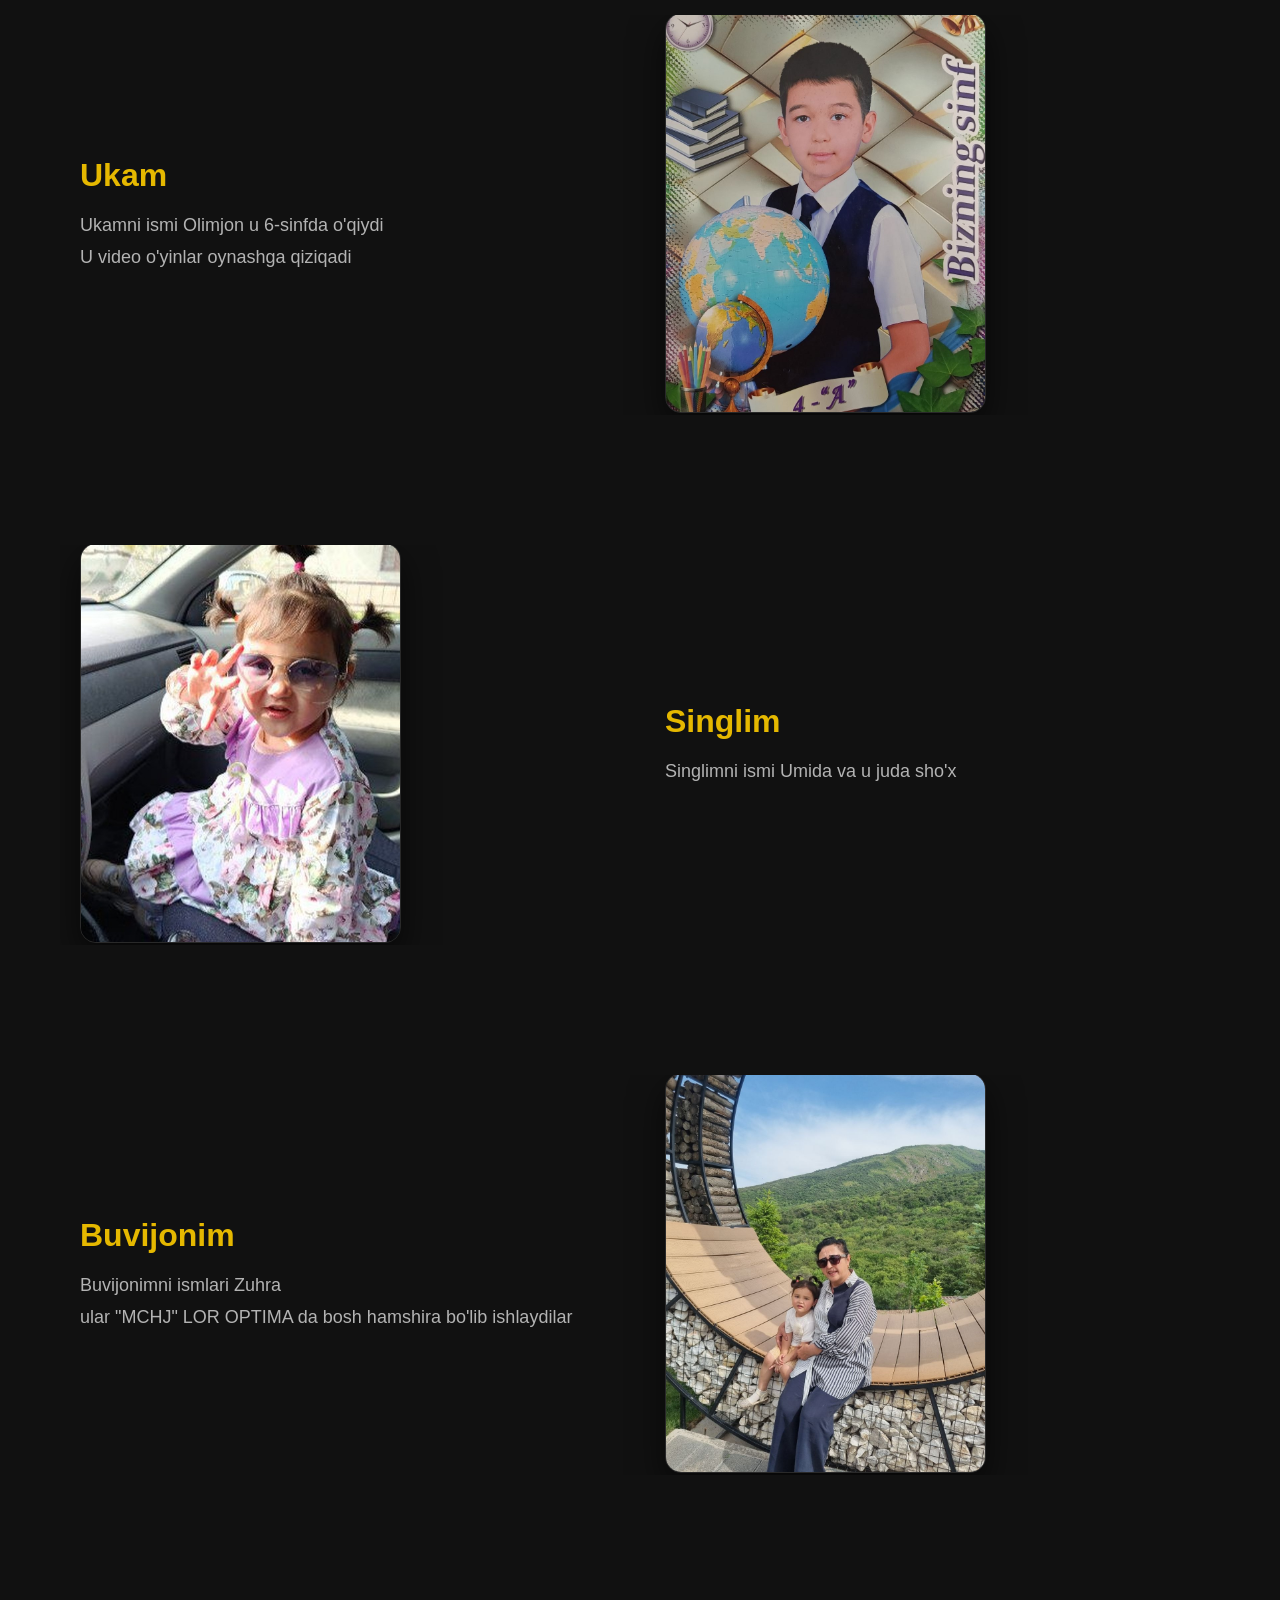
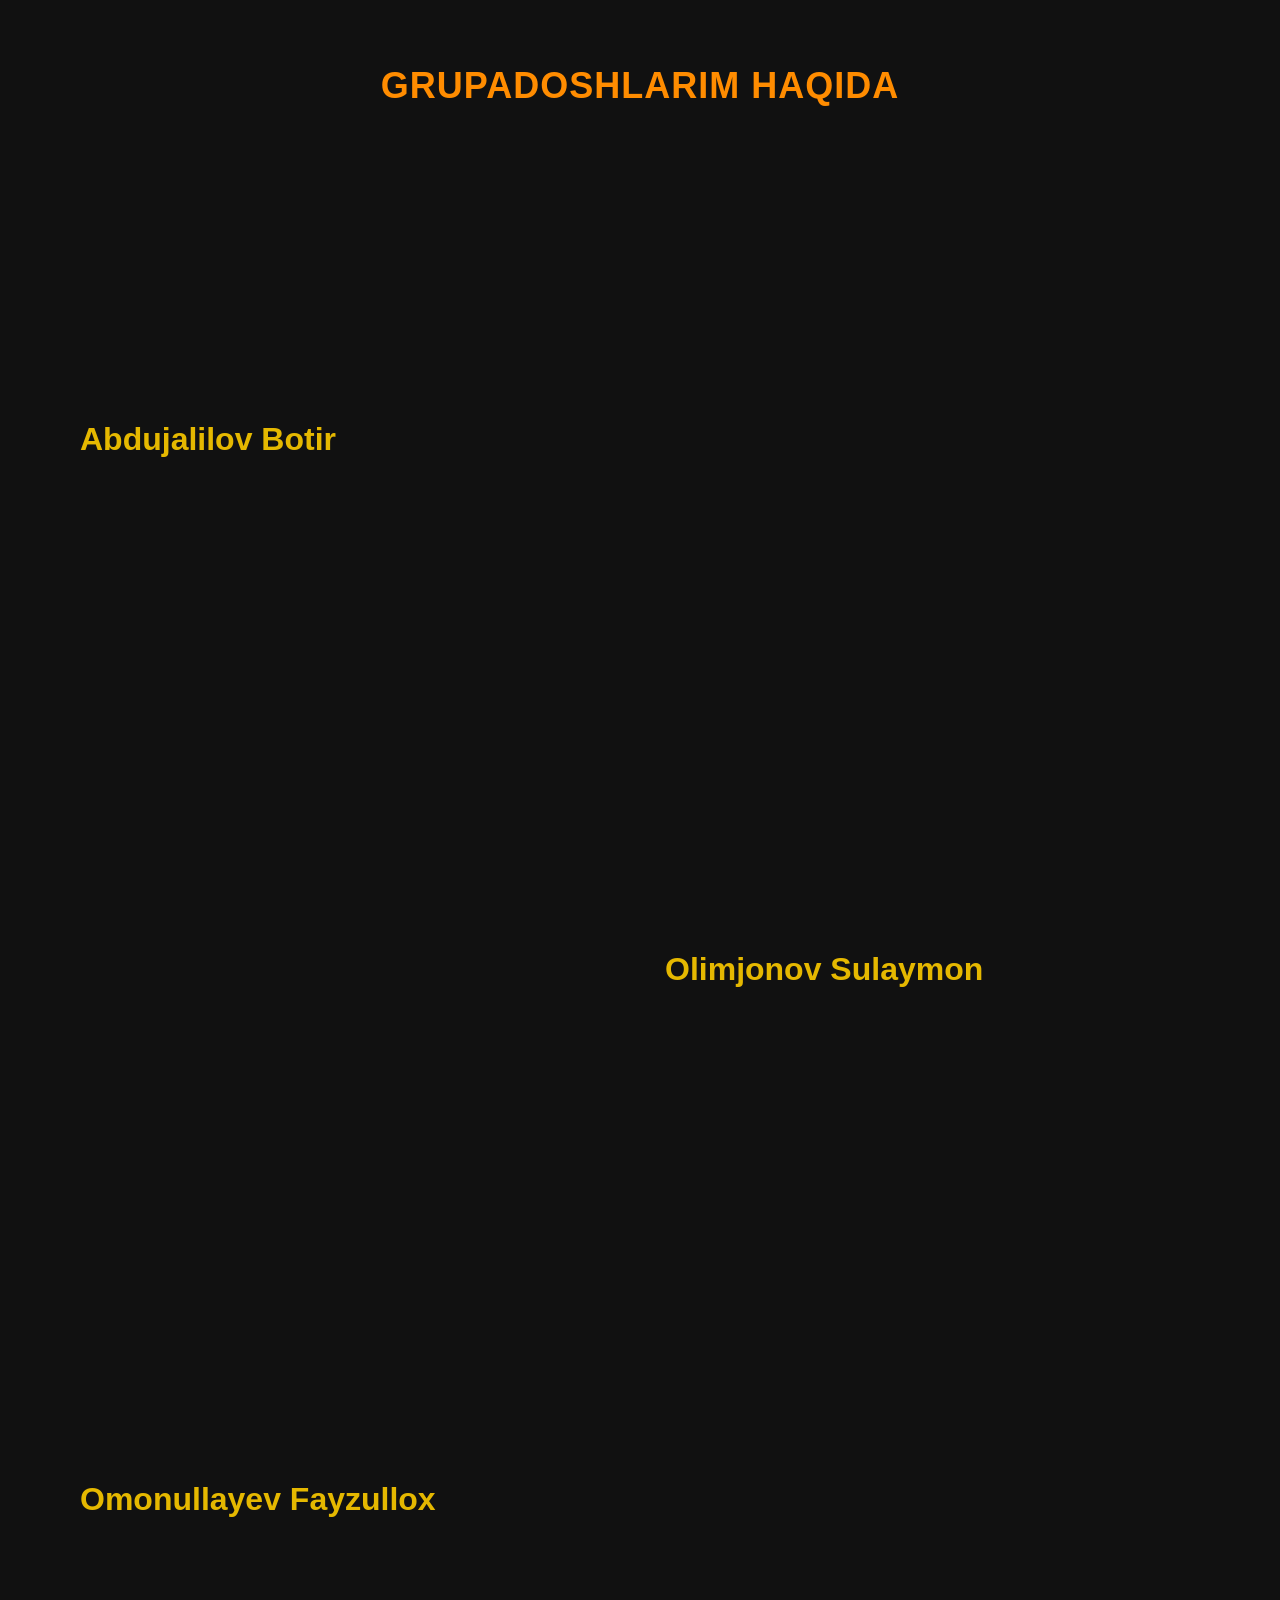
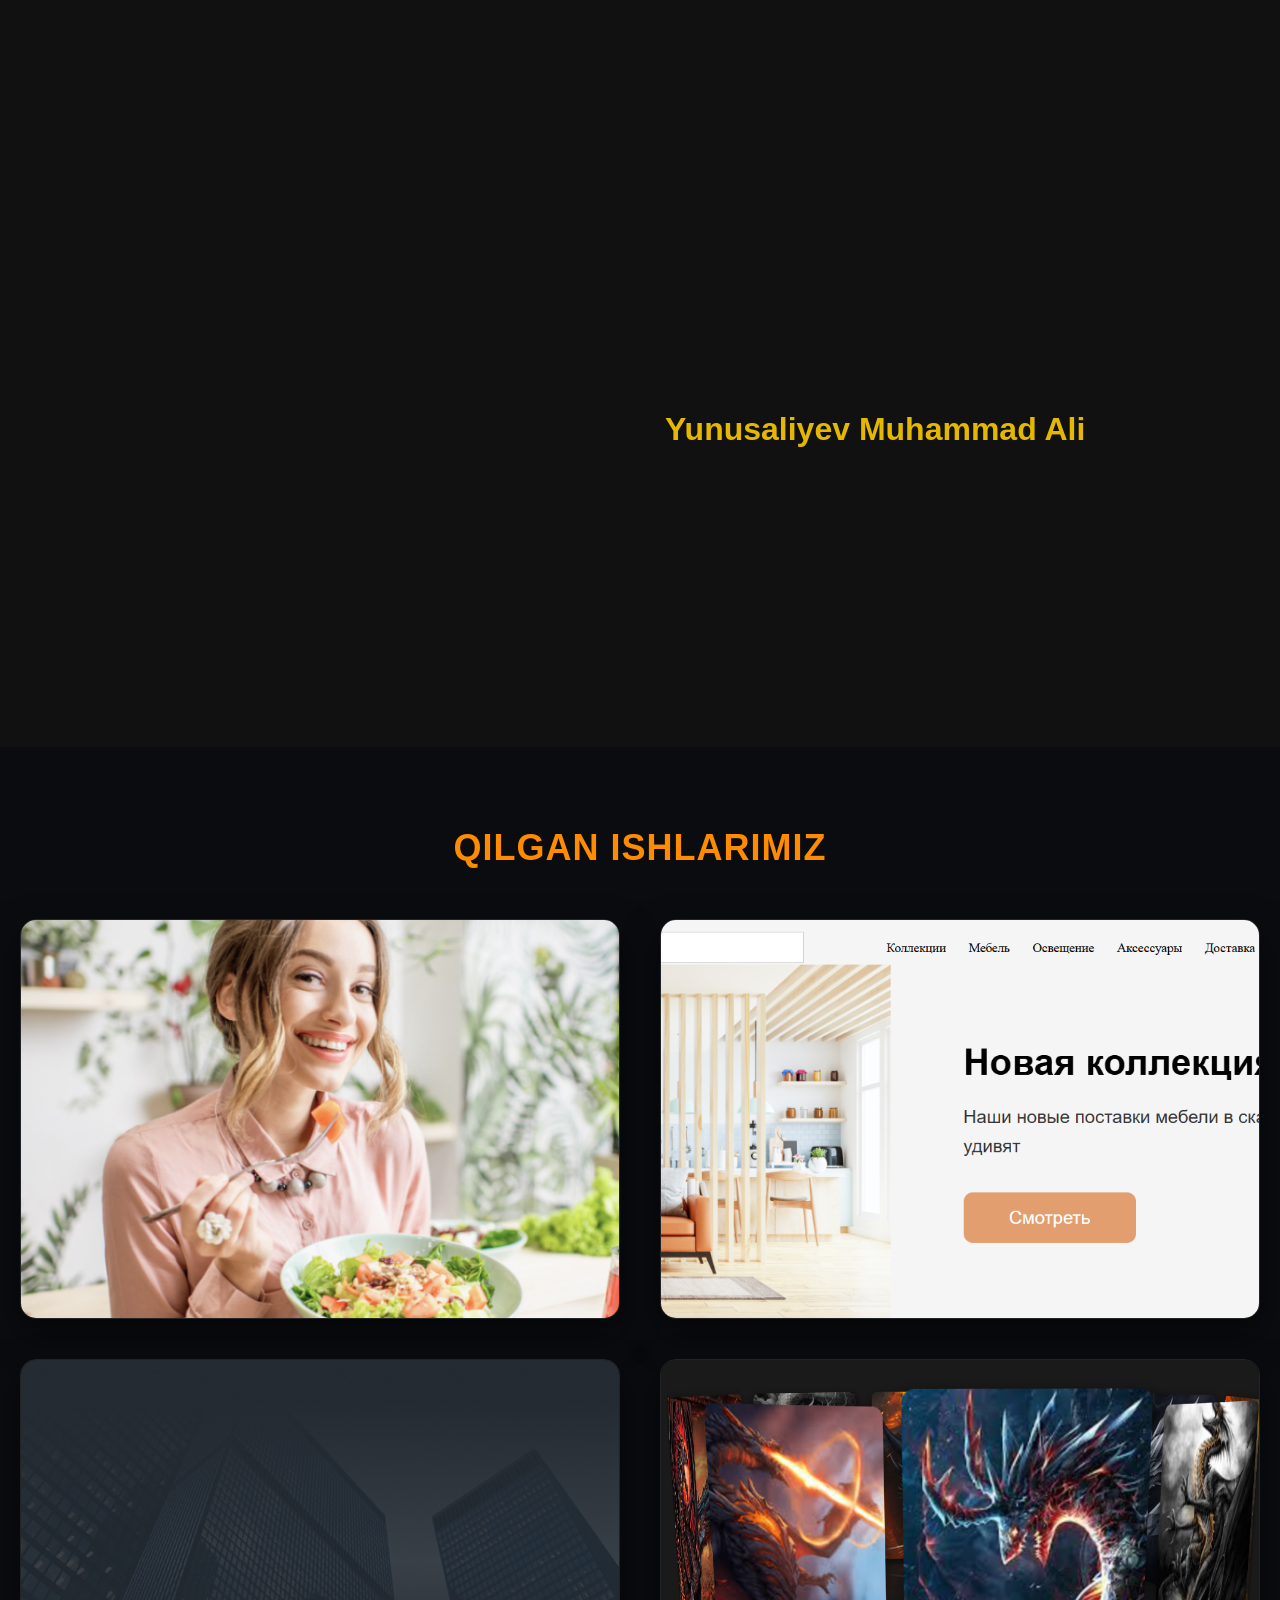
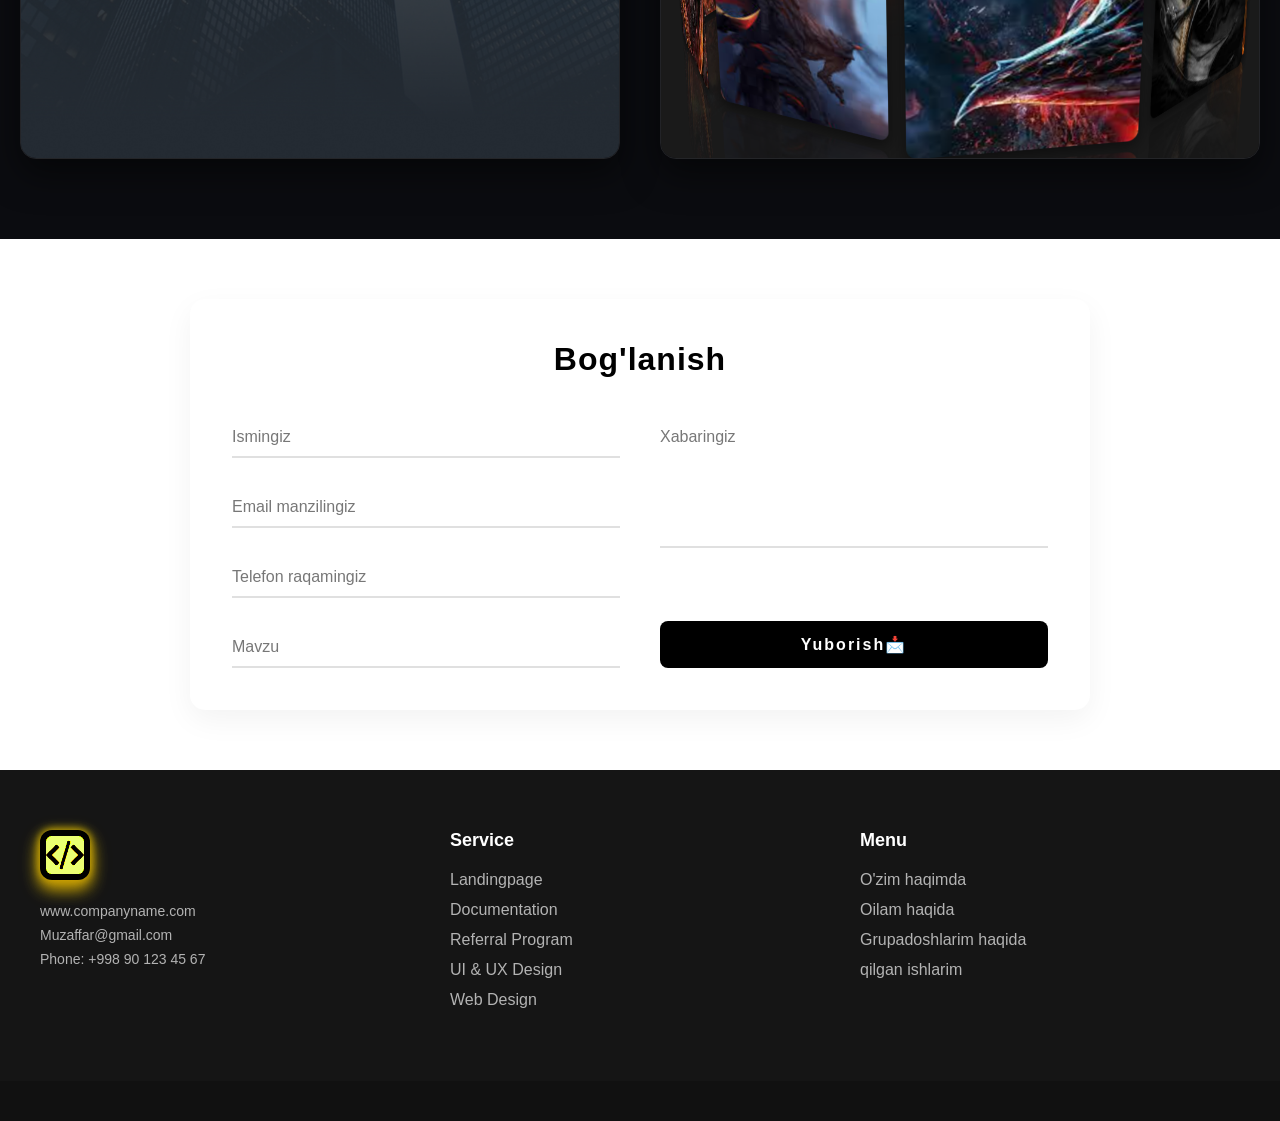
==== commit cfa5c2fc: "style" ====
--- a/index.html
+++ b/index.html
@@ -4,7 +4,7 @@
     <meta charset="UTF-8" />
     <meta name="viewport" content="width=device-width, initial-scale=1.0" />
     <title>Fortfolio</title>
-    <link rel="icon" href="./images/name.png">
+    <link rel="icon" href="./images/name.png" />
     <link rel="stylesheet" href="./style.css" />
     <link href="https://unpkg.com/aos@2.3.1/dist/aos.css" rel="stylesheet" />
   </head>
@@ -87,10 +87,10 @@
       </section>
       <!-- Konikmalar -->
       <section id="skills">
-        <h2>Skills</h2>
+        <h2>Ko'nikmalarim</h2>
 
         <div class="skills-container">
-          <div class="skill-item">
+          <div class="skill-item ">
             <img src="./images/html pic.webp" alt="HTML" class="skill-icon" />
             <h3>HTML</h3>
             <p>Kodlar yozish.</p>
@@ -114,10 +114,7 @@
             </div>
             <div class="member-info">
               <h3>Dadam</h3>
-              <p>
-                Dadamni ismlari Aliboyev Ilhom 40 yoshdalar <br />
-                dadam "MCHJ" Matonat fermasida bosh xisobchi bo'lib ishlaydilar
-              </p>
+              <p>Dadamni ismlari Ilhom 40 yoshdalar</p>
             </div>
           </div>
 
@@ -127,10 +124,7 @@
             </div>
             <div class="member-info">
               <h3>Oyim</h3>
-              <p>
-                Bu mening oyim isimlari Aliboyeva Nargiza 38 yoshdalar va uyimiz
-                bekasilar
-              </p>
+              <p>Bu mening oyim isimlari Nargiza 38 yoshdalar</p>
             </div>
           </div>
 
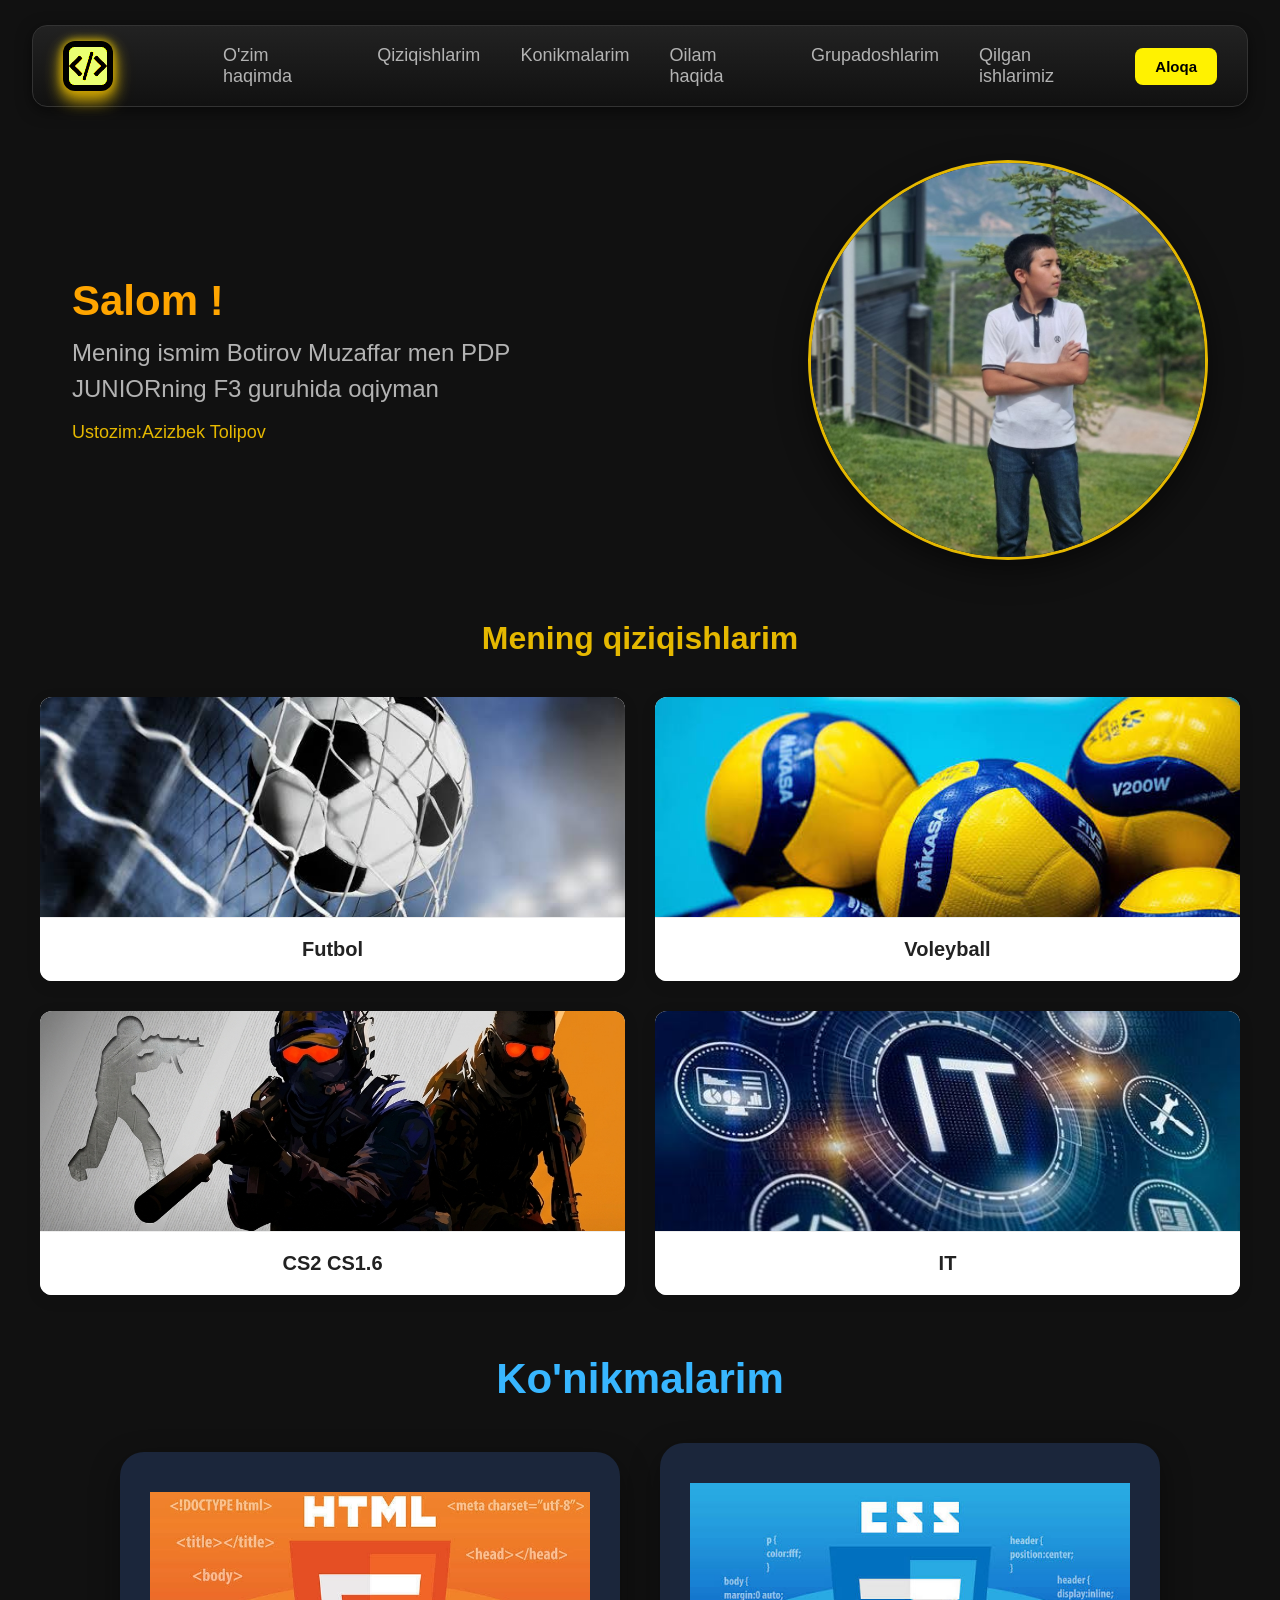
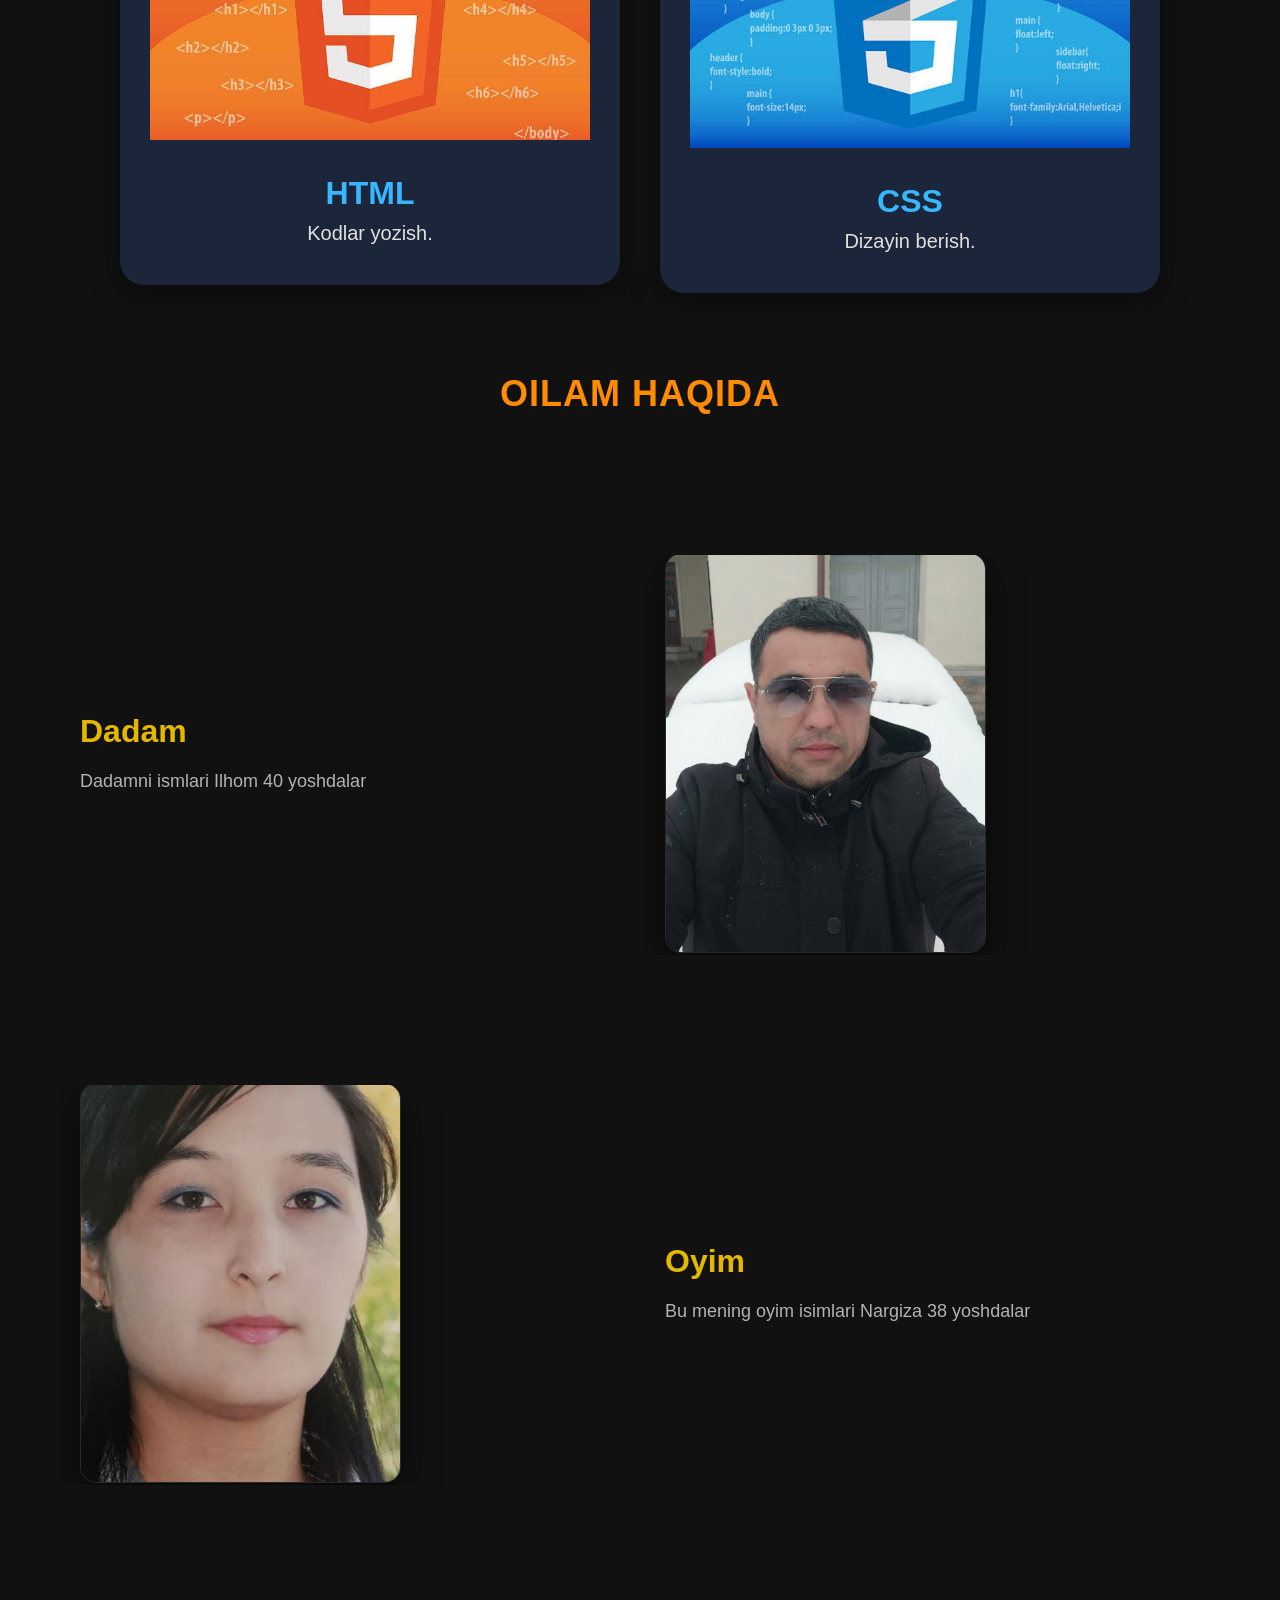
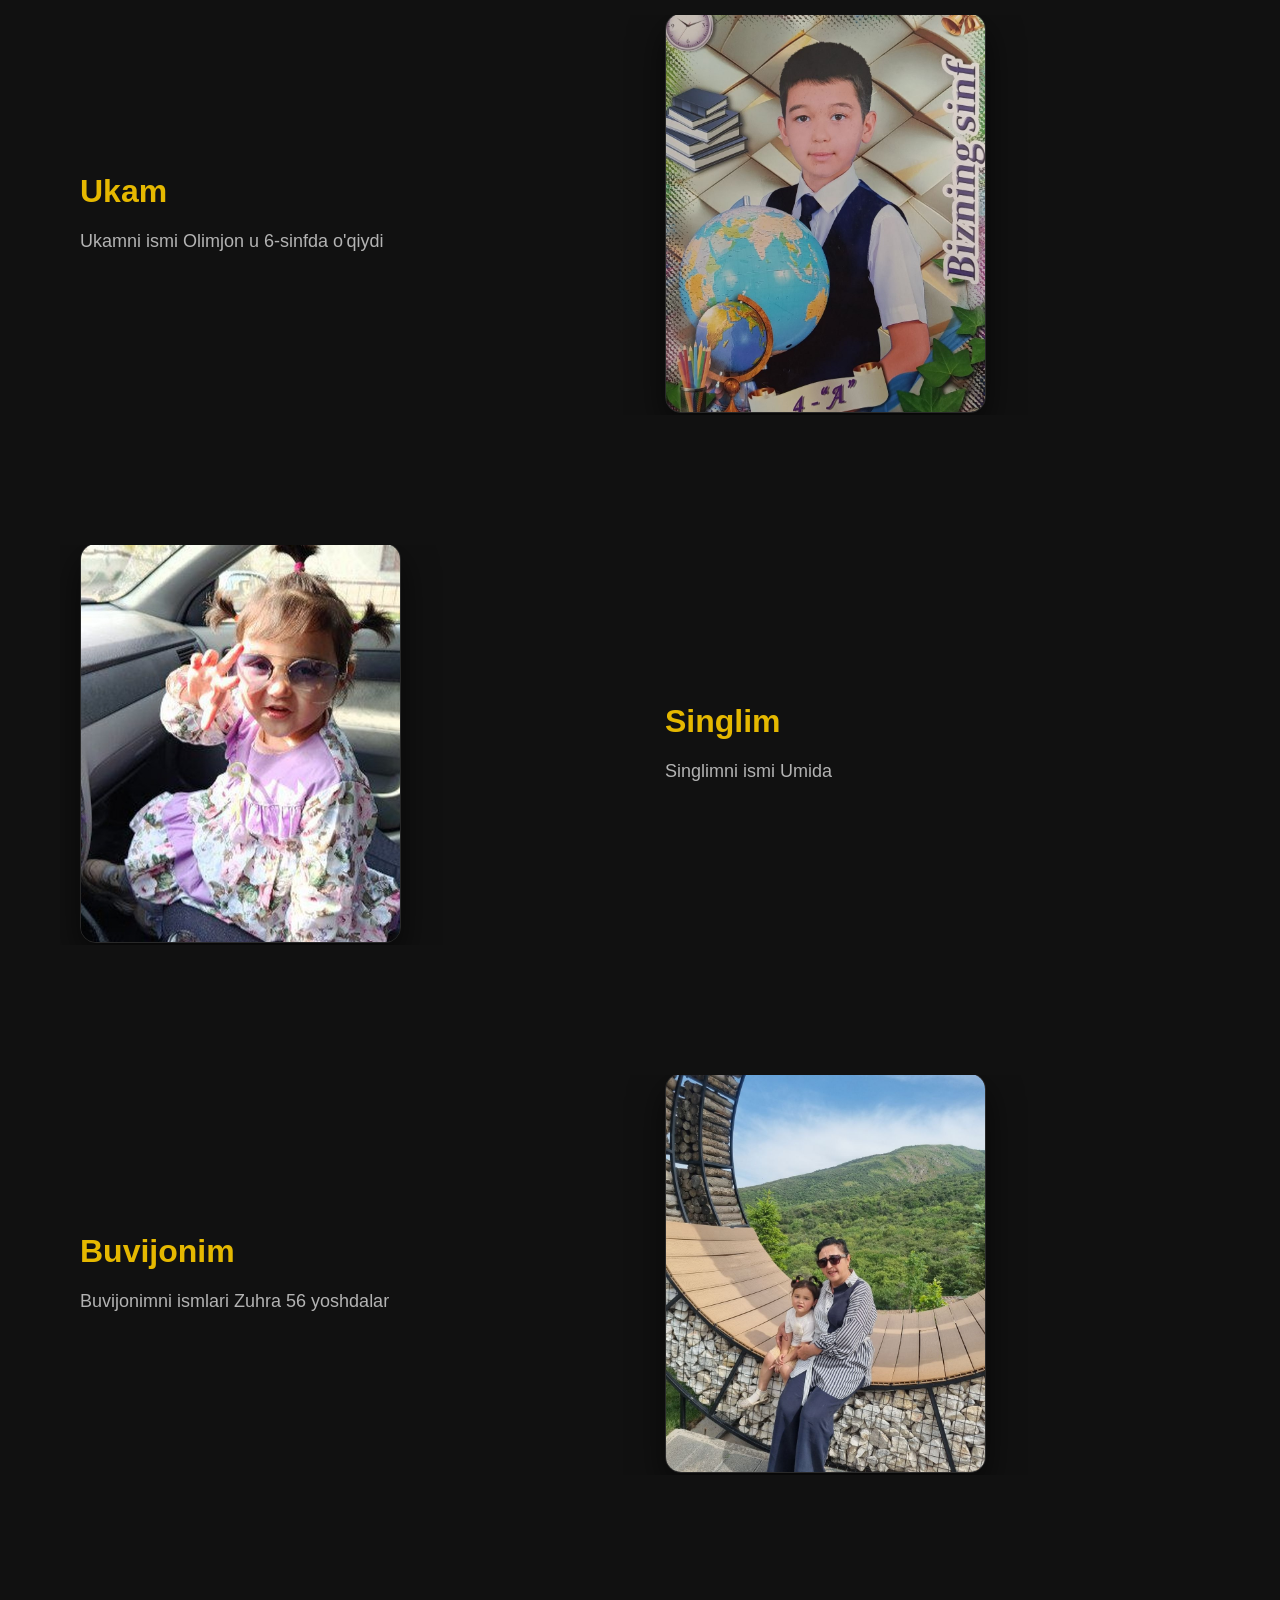
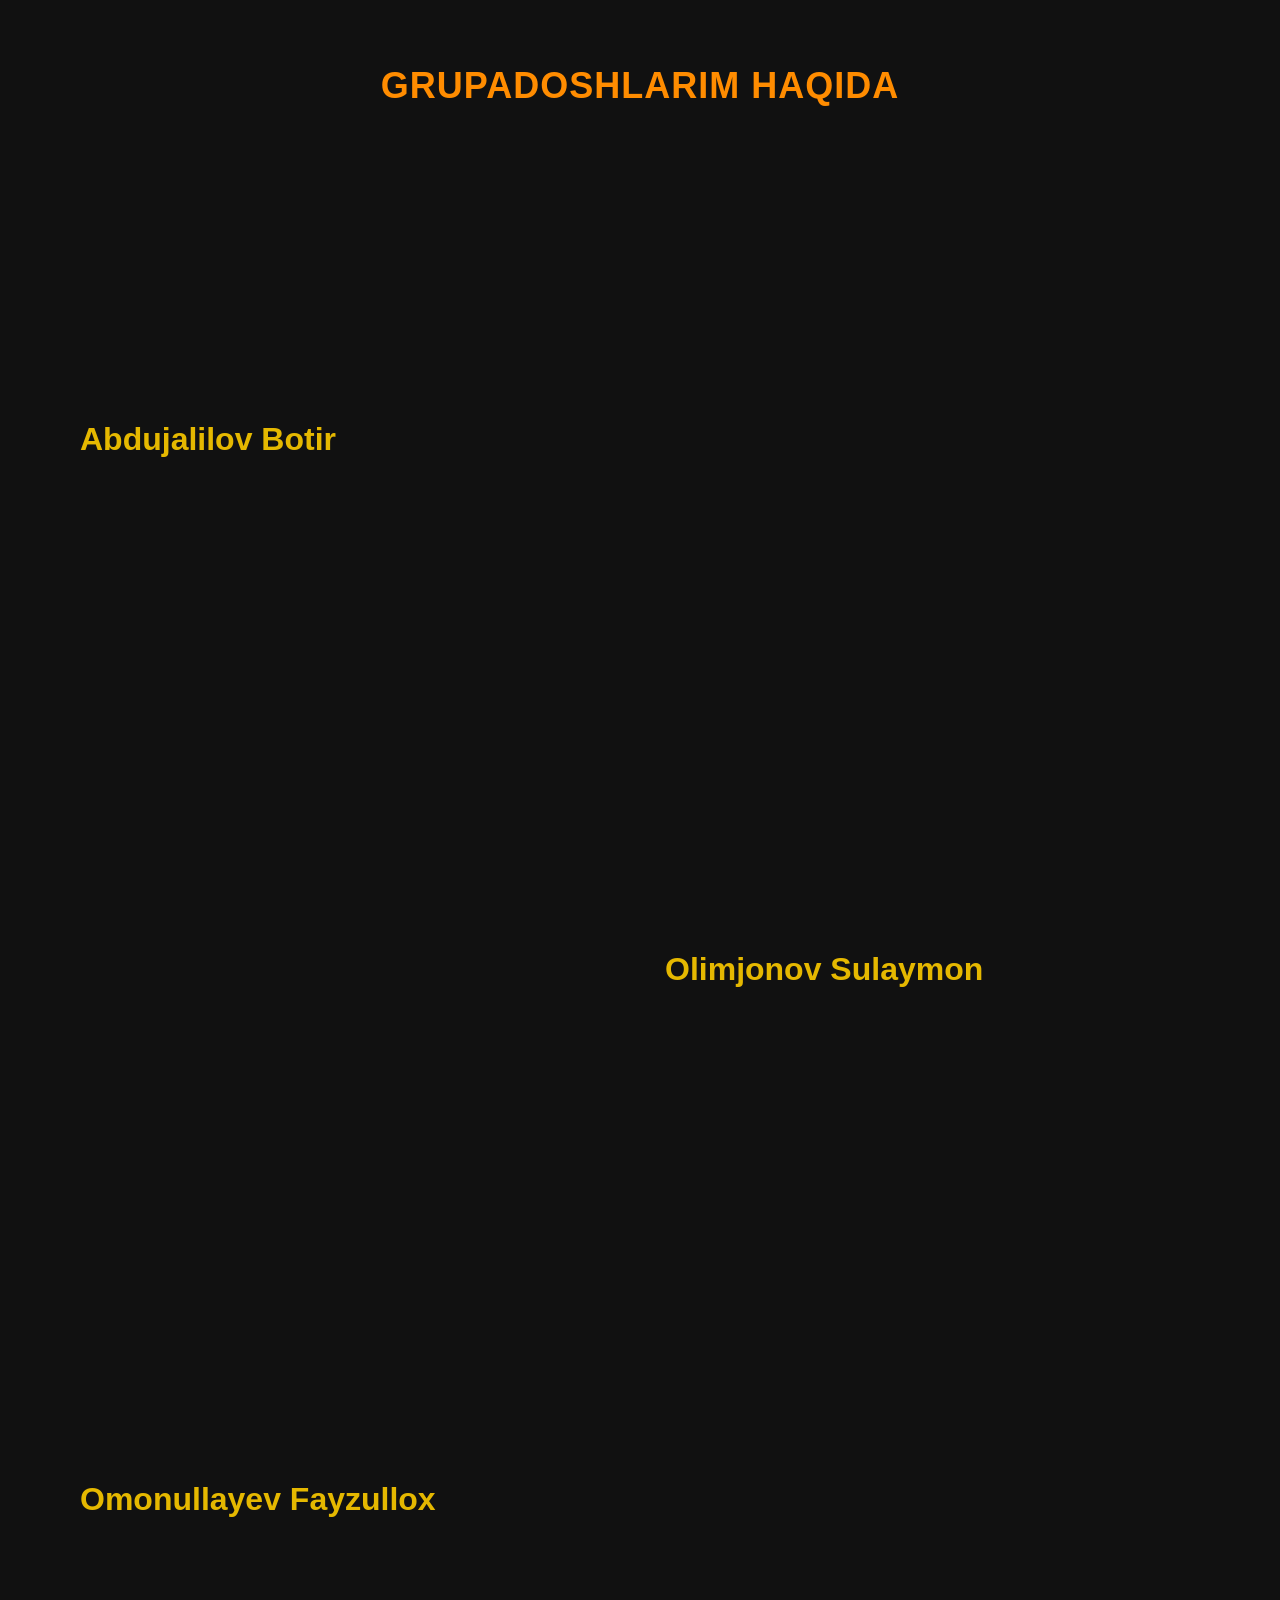
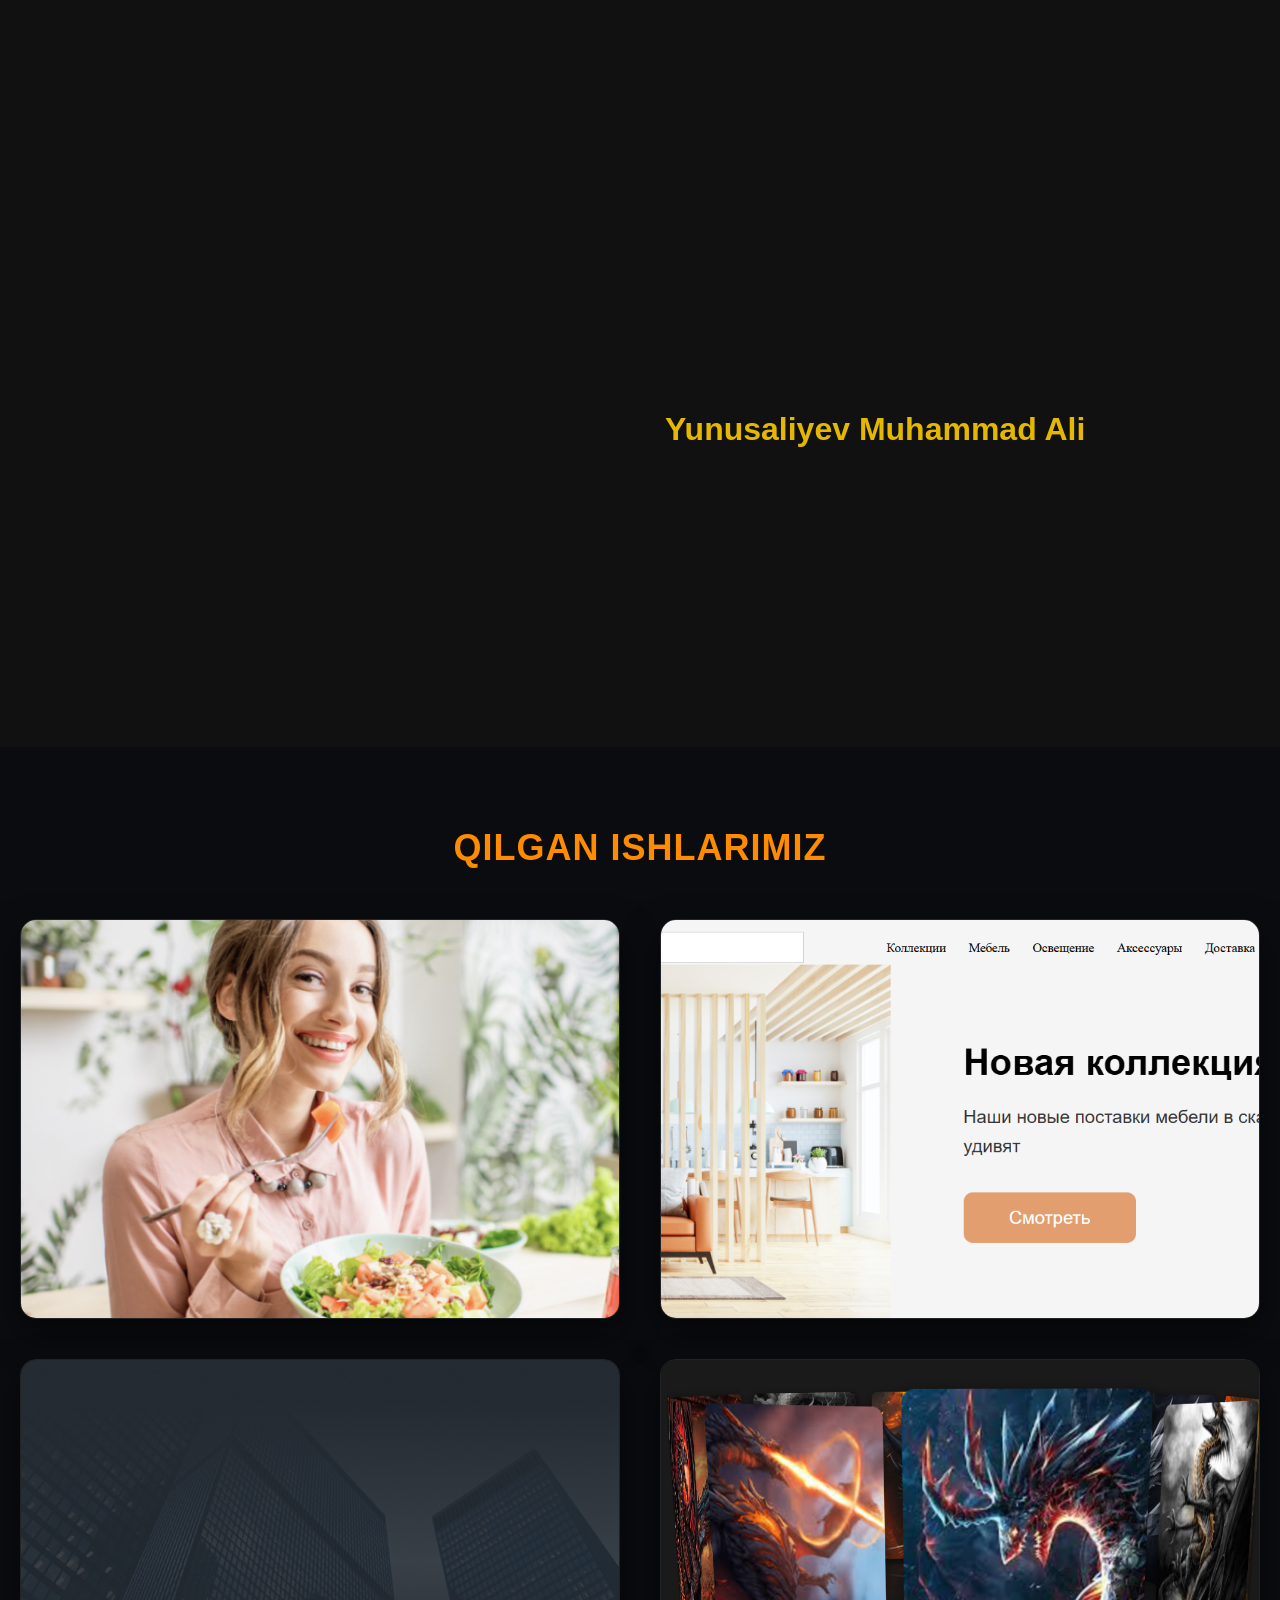
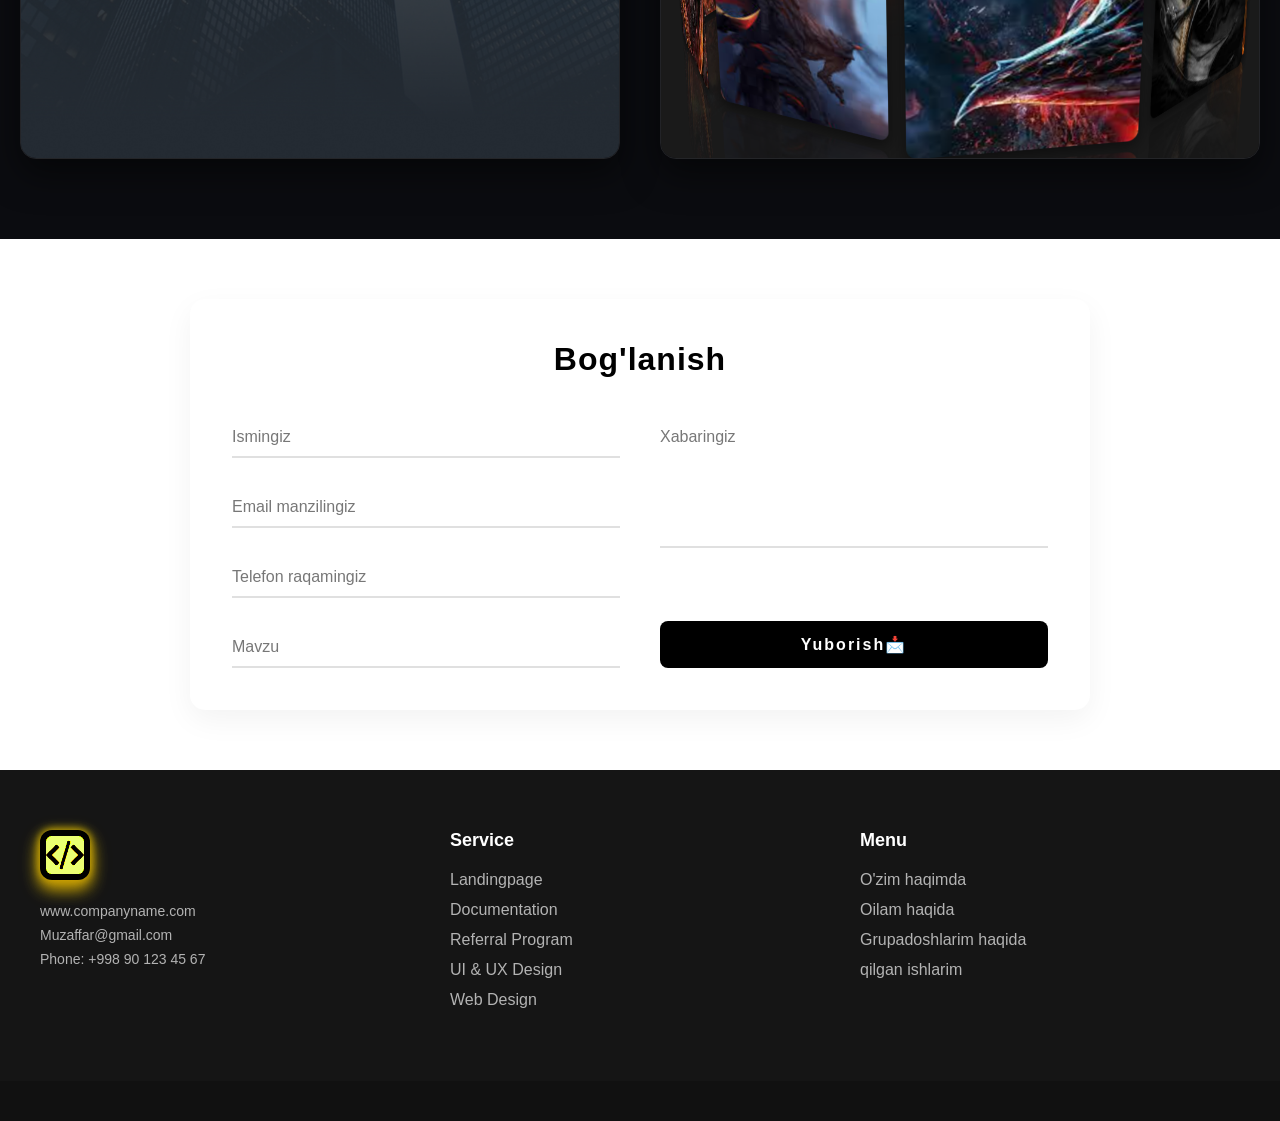
==== commit 46e054fa: "style" ====
--- a/index.html
+++ b/index.html
@@ -90,7 +90,7 @@
         <h2>Ko'nikmalarim</h2>
 
         <div class="skills-container">
-          <div class="skill-item ">
+          <div class="skill-item">
             <img src="./images/html pic.webp" alt="HTML" class="skill-icon" />
             <h3>HTML</h3>
             <p>Kodlar yozish.</p>
@@ -134,10 +134,7 @@
             </div>
             <div class="member-info">
               <h3>Ukam</h3>
-              <p>
-                Ukamni ismi Olimjon u 6-sinfda o'qiydi <br />
-                U video o'yinlar oynashga qiziqadi
-              </p>
+              <p>Ukamni ismi Olimjon u 6-sinfda o'qiydi <br /></p>
             </div>
           </div>
 
@@ -147,7 +144,7 @@
             </div>
             <div class="member-info">
               <h3>Singlim</h3>
-              <p>Singlimni ismi Umida va u juda sho'x</p>
+              <p>Singlimni ismi Umida</p>
             </div>
           </div>
           <div class="family-member">
@@ -156,10 +153,7 @@
             </div>
             <div class="member-info">
               <h3>Buvijonim</h3>
-              <p>
-                Buvijonimni ismlari Zuhra <br />
-                ular "MCHJ" LOR OPTIMA da bosh hamshira bo'lib ishlaydilar
-              </p>
+              <p>Buvijonimni ismlari Zuhra 56 yoshdalar<br /></p>
             </div>
           </div>
         </div>
--- a/style.css
+++ b/style.css
@@ -269,7 +269,6 @@
   flex-wrap: wrap;
 }
 
-
 .skill-item {
   background-color: #1b263b;
   border-radius: 24px;
